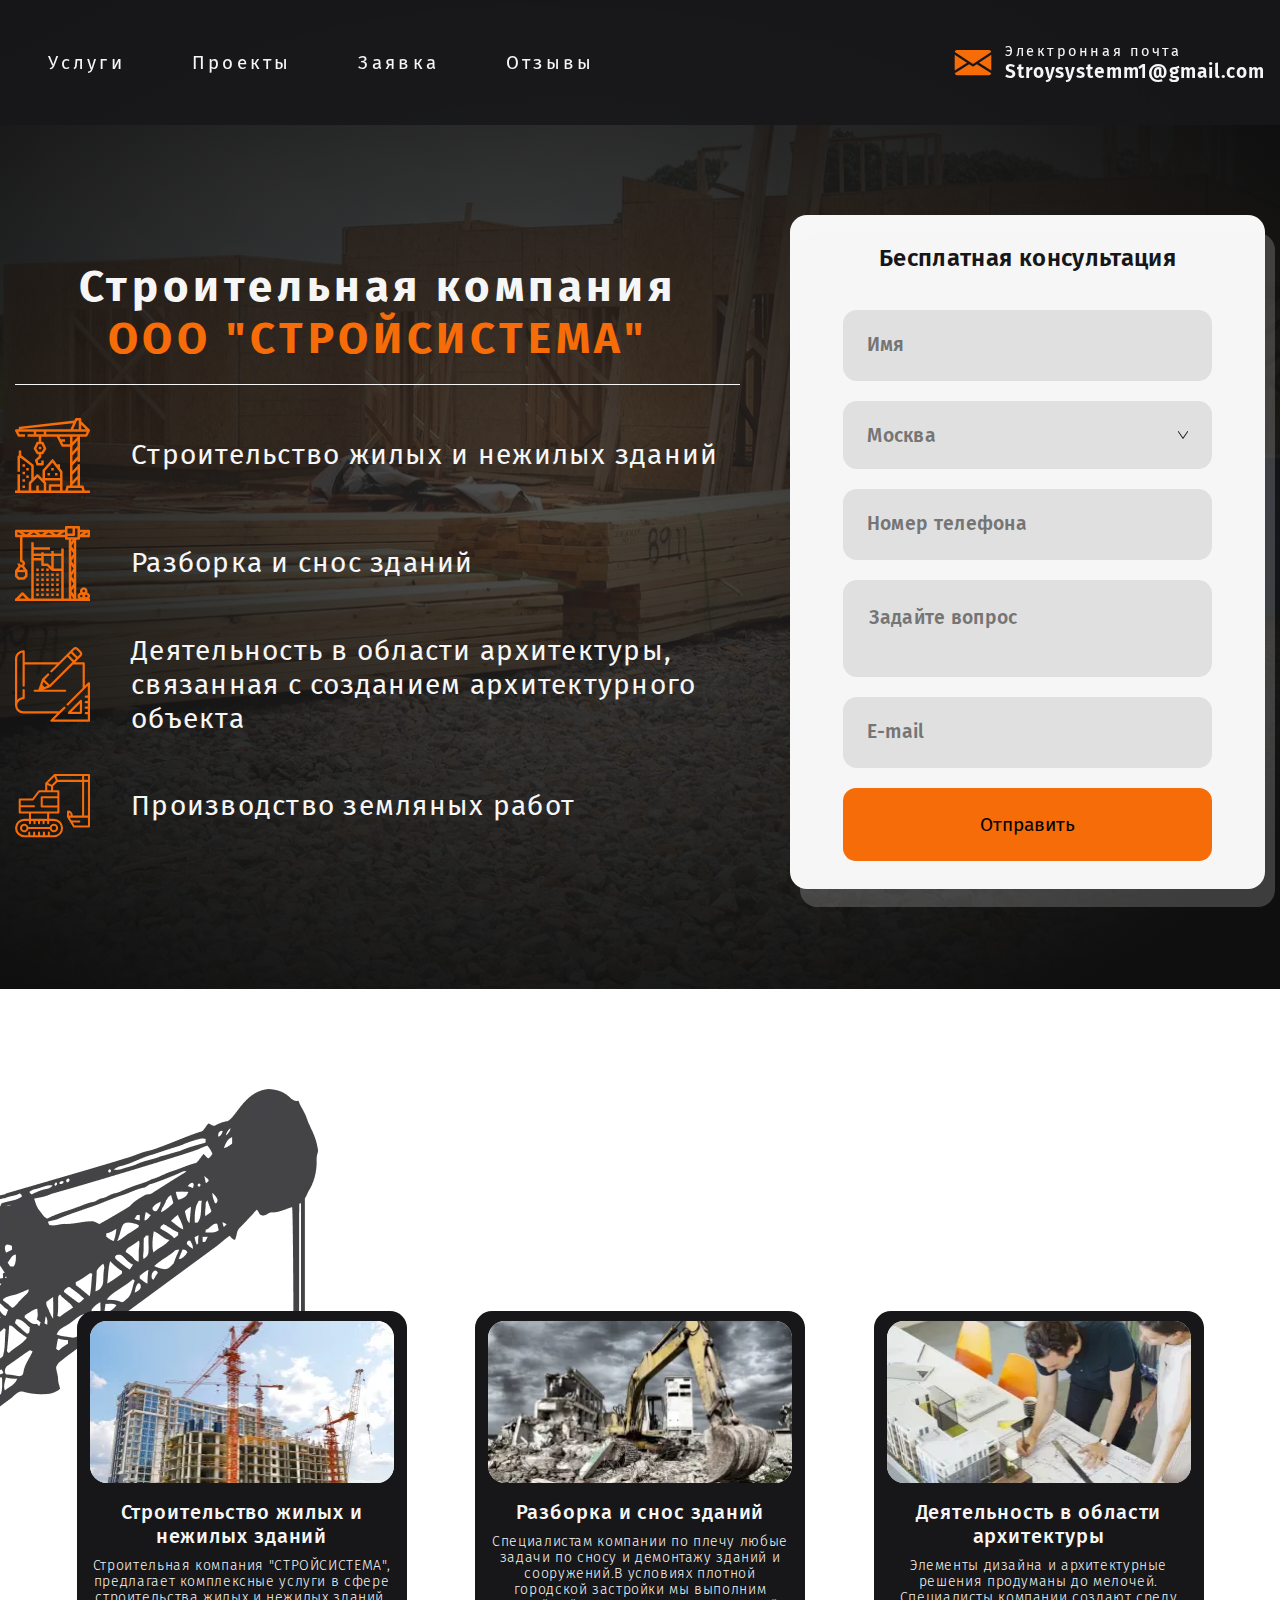
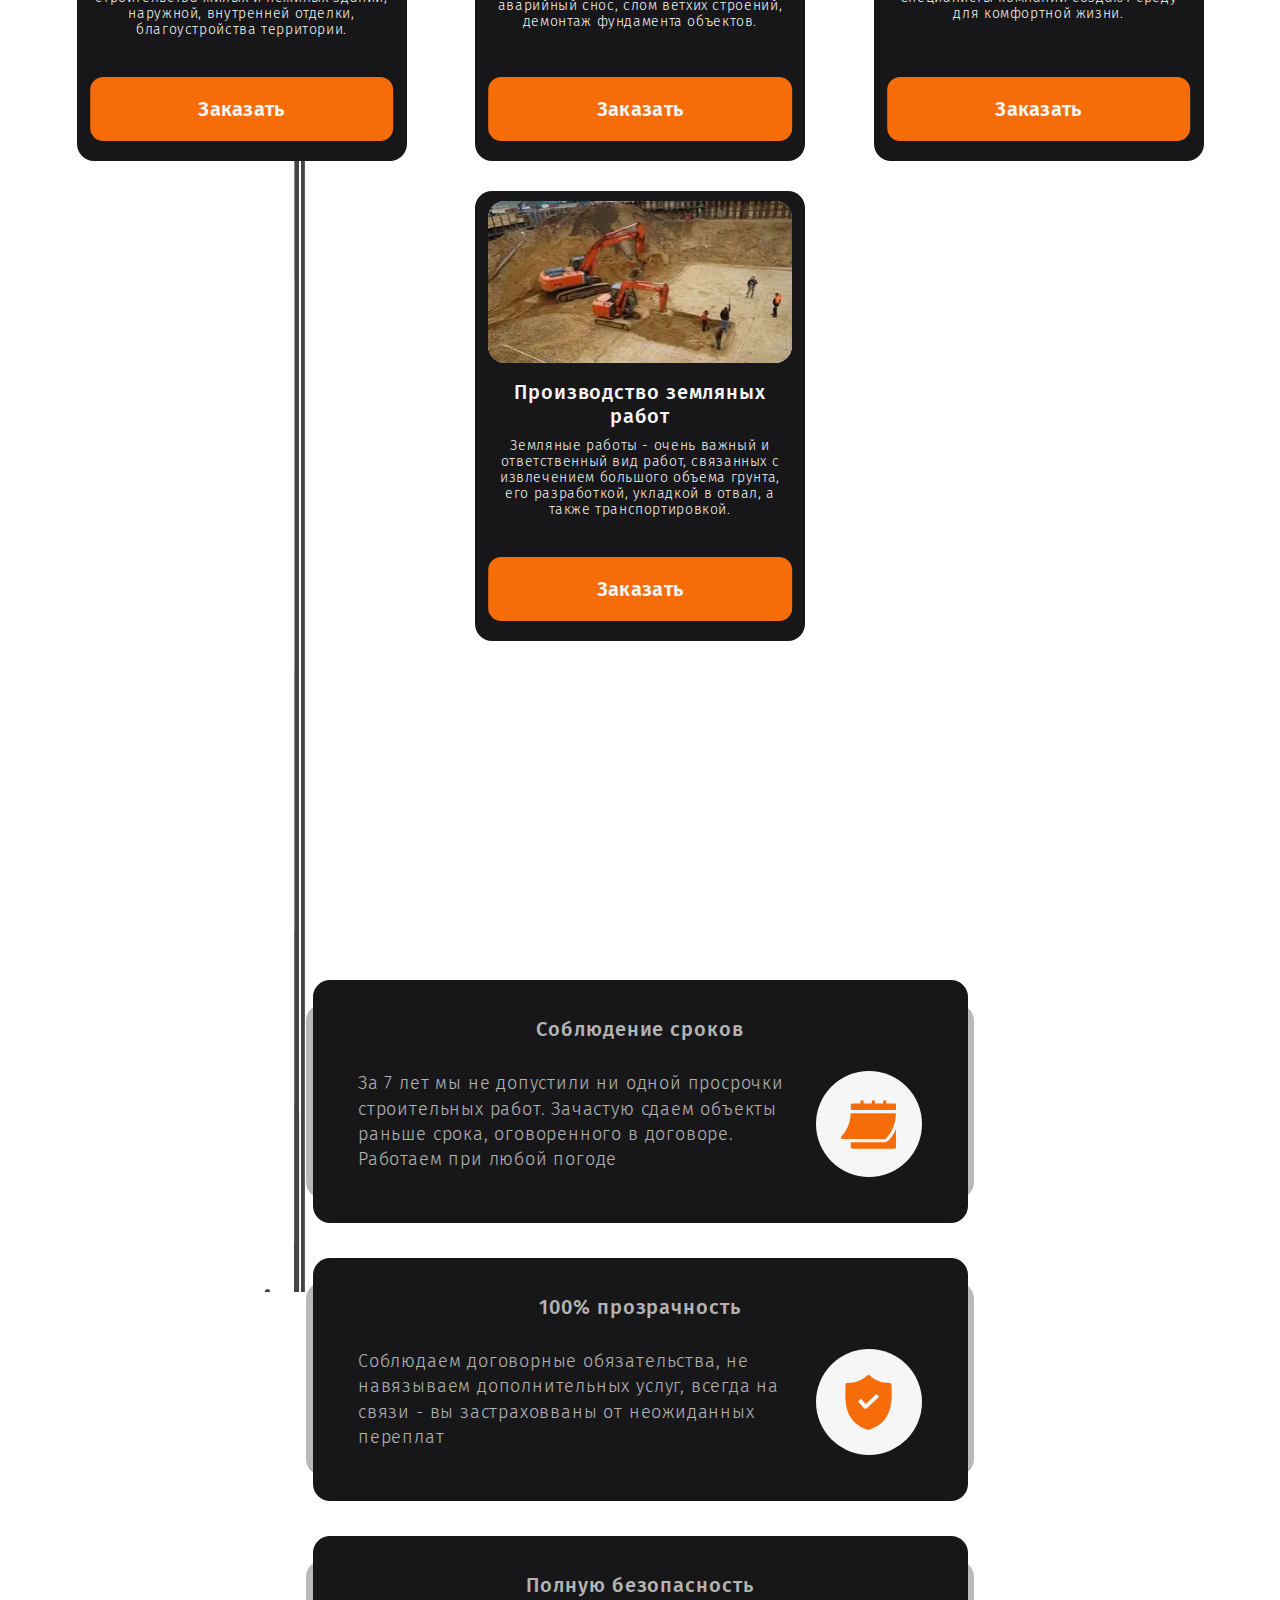
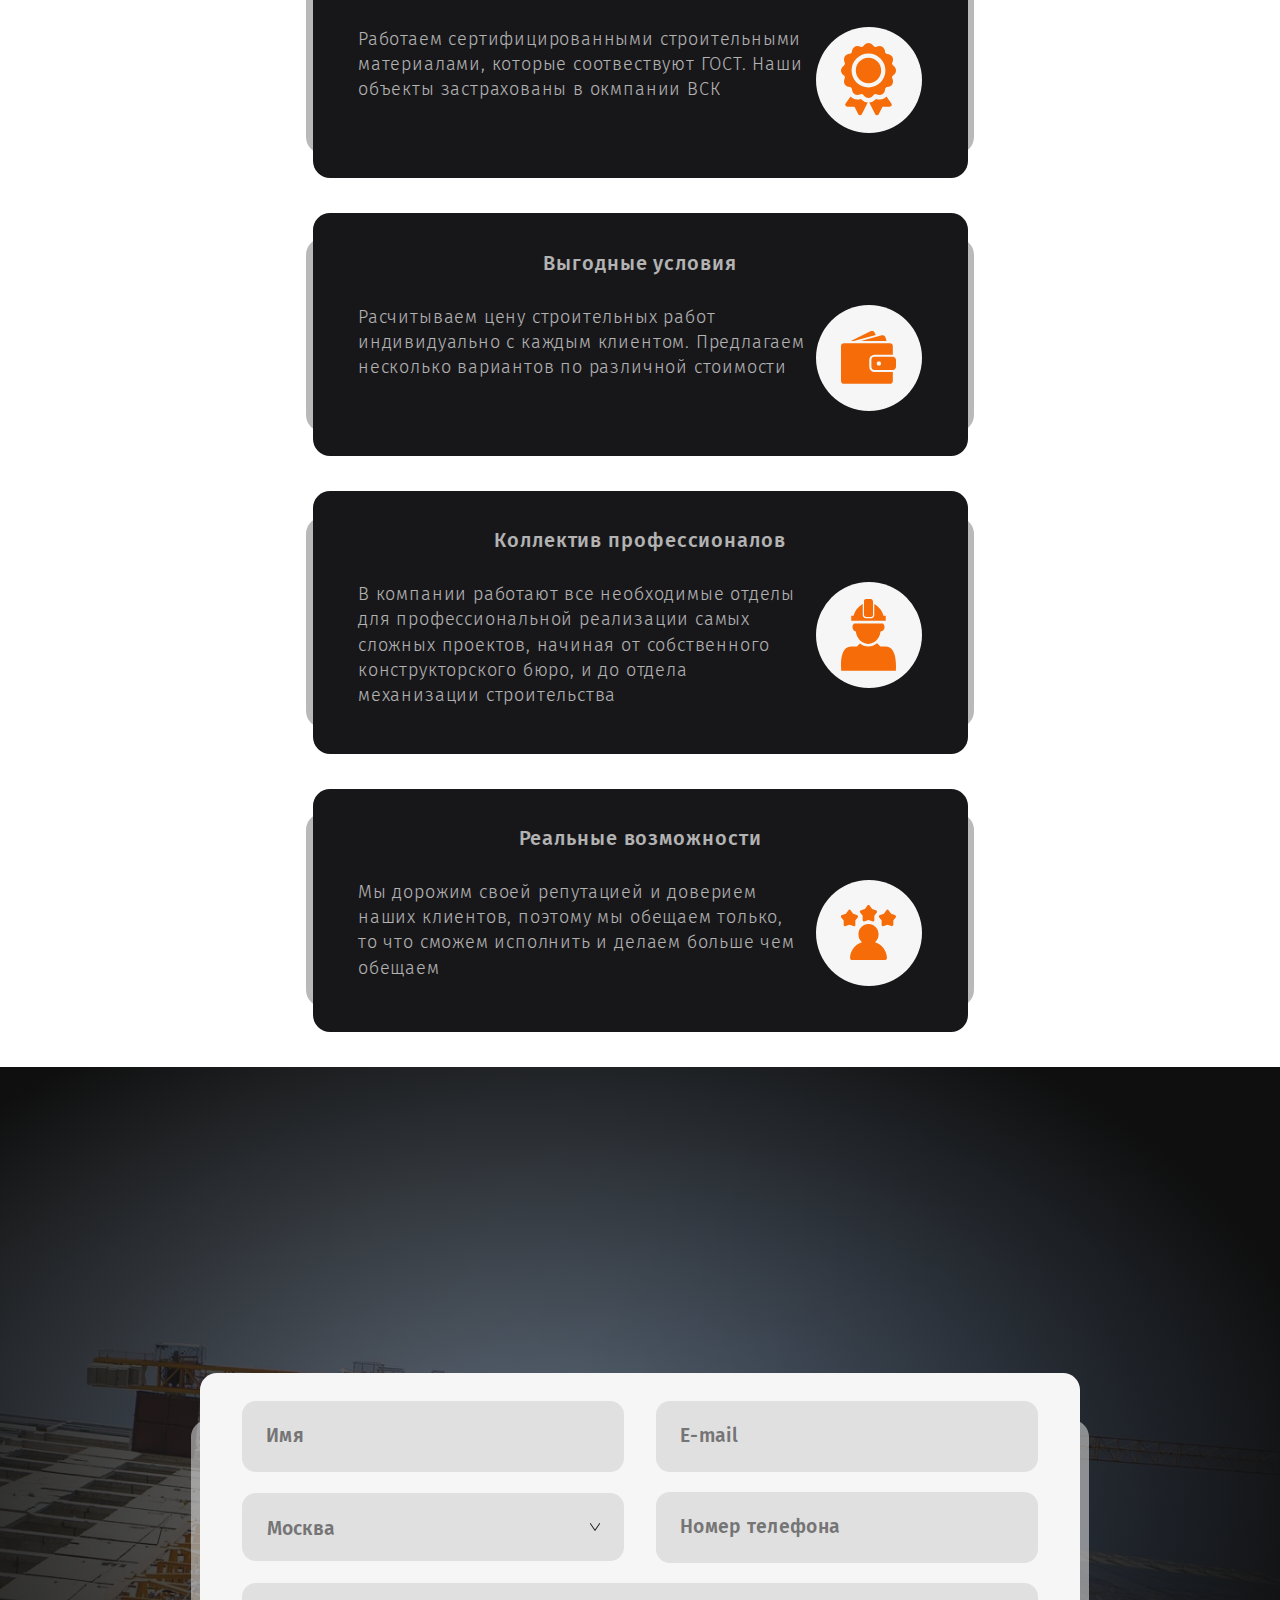
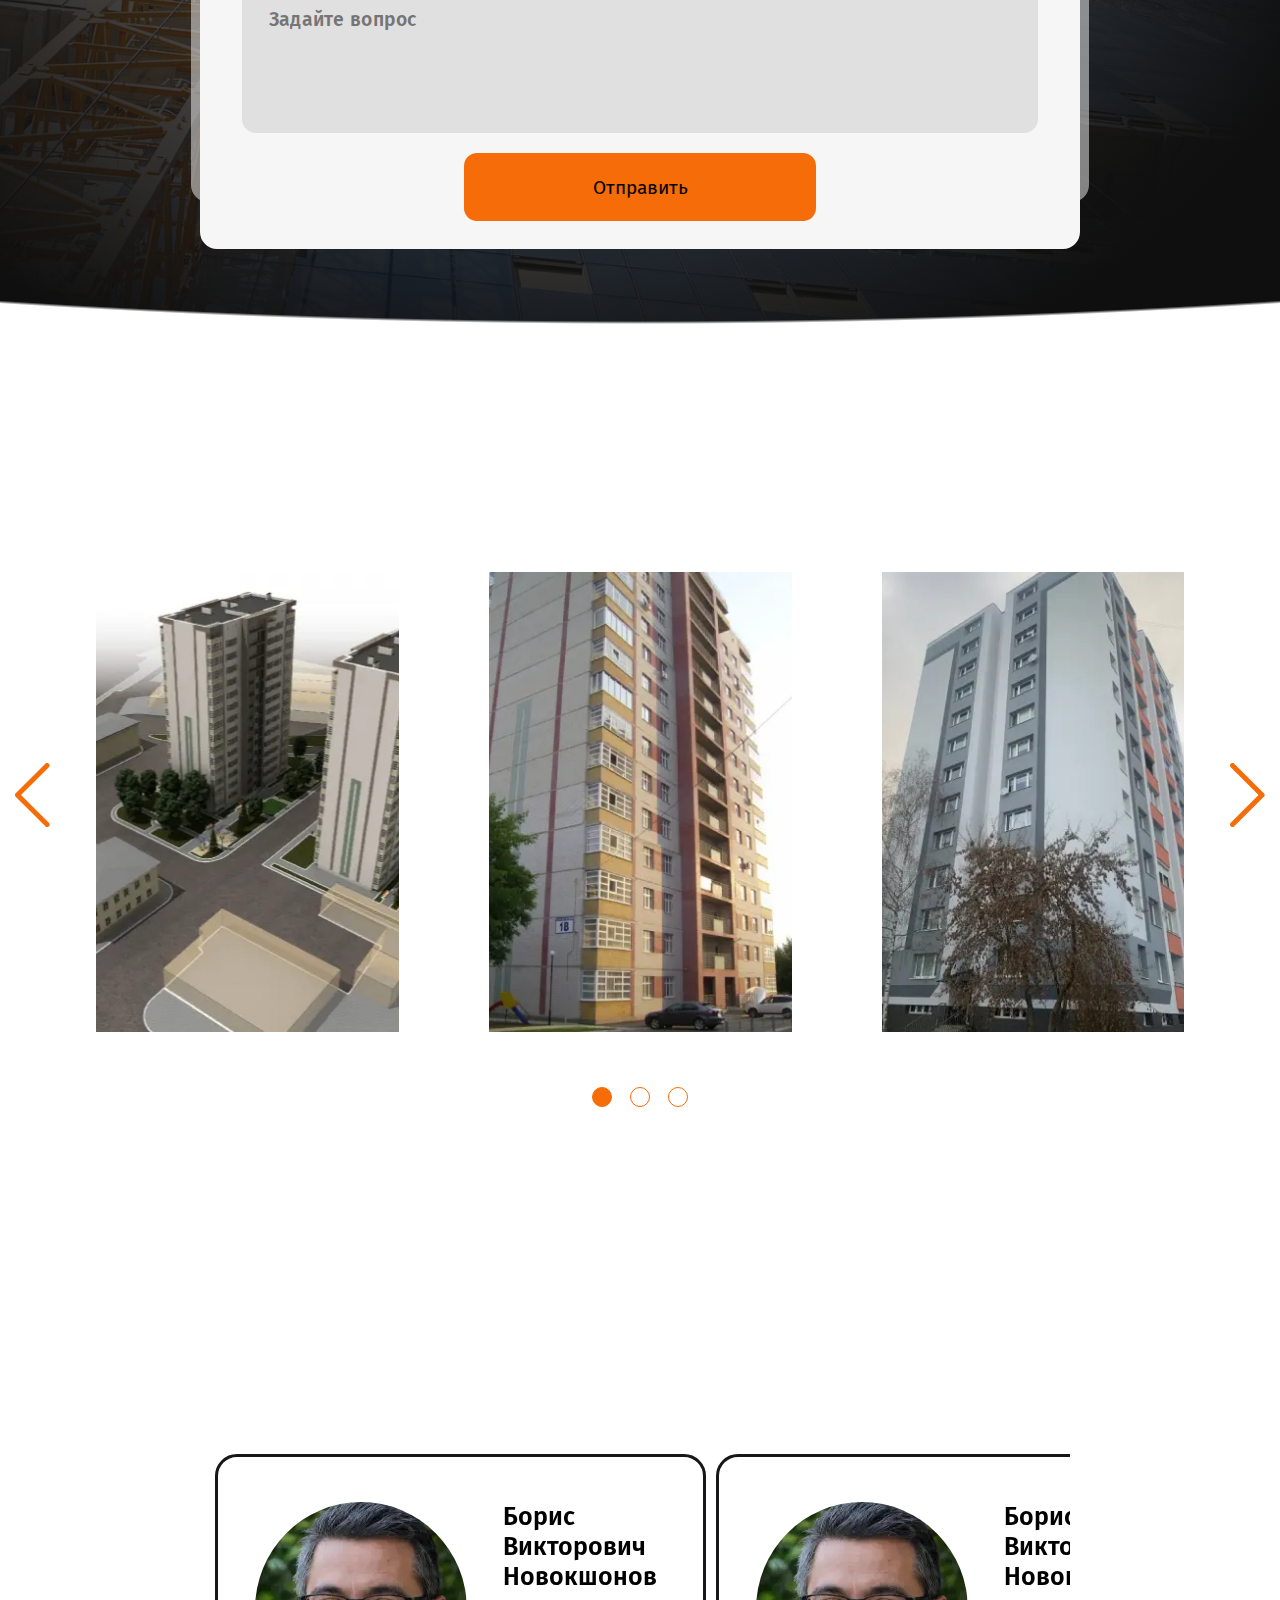
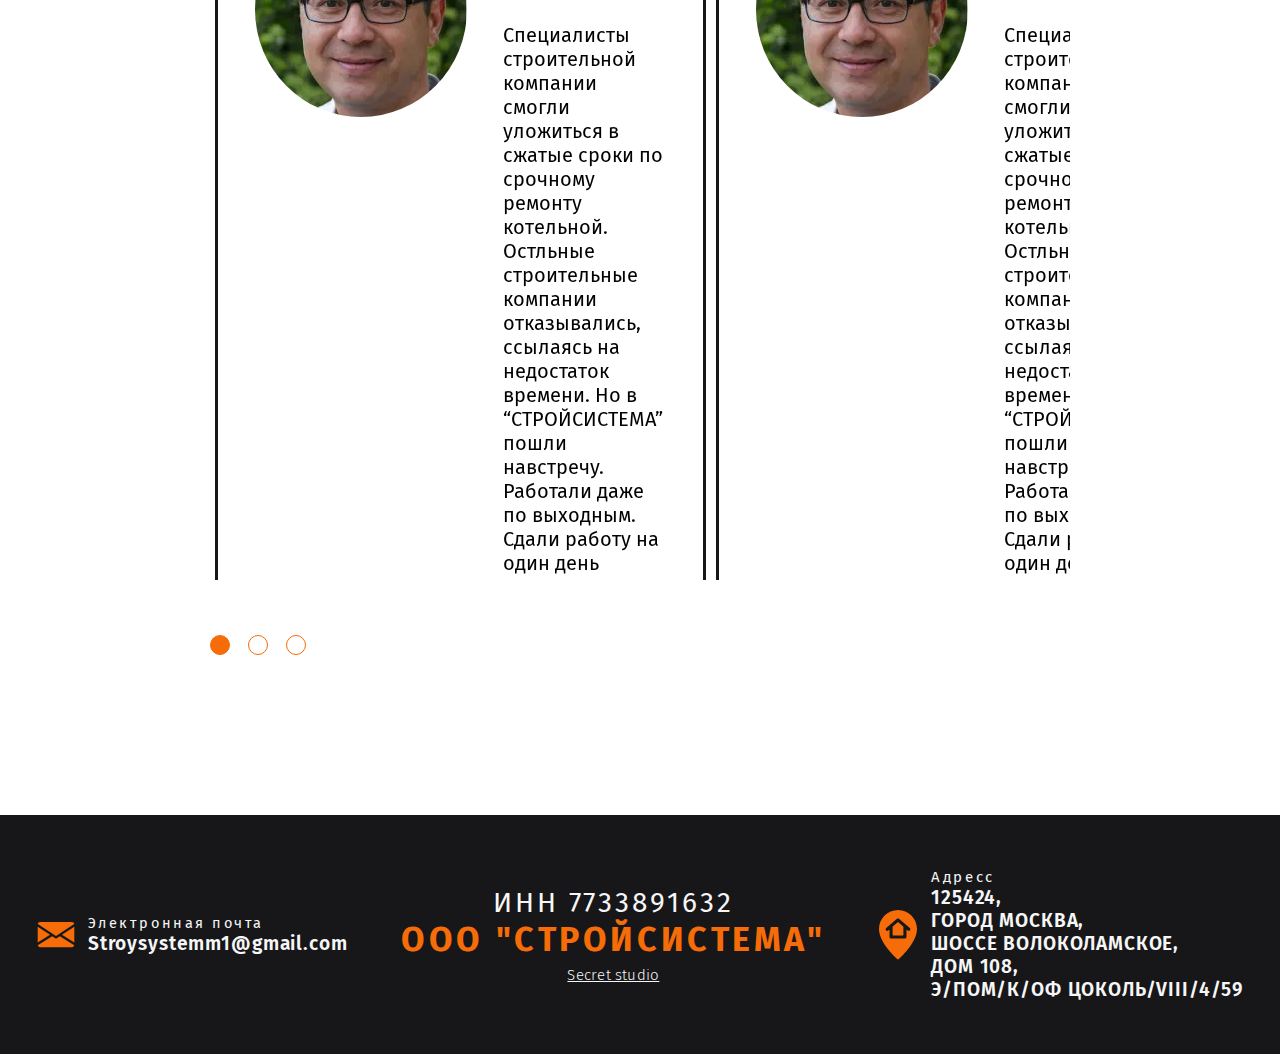
==== StroySystem/index.html @ 4a75f72d "Finish project V1.0" ====
<!DOCTYPE html><html lang="ru"> <head>	<title>Главная</title>	<meta charset="UTF-8">	<meta name="format-detection" content="telephone=no">	<link rel="stylesheet" href="css/style.min.css">	<link rel="shortcut icon" href="favicon.ico">	<!-- <meta name="robots" content="noindex, nofollow"> -->	<!-- <meta name="viewport" content="width=device-width, initial-scale=1.0, maximum-scale=1.0, user-scalable=0"> -->	<meta name="viewport" content="width=device-width, initial-scale=1.0"></head><body><div class="wrapper">  <header class="header">  <div class="header__wrapper">    <div class="header__content _container">      <div class="header__body">        <div class="header__menu menu">          <div class="menu__icon icon-menu">            <span></span>            <span></span>            <span></span>          </div>          <nav class="menu__body">            <ul class="menu__list _scr-item">              <li><a tabindex="1" href="#services" class="menu__link _goto-block">Услуги</a></li>              <li><a tabindex="2" href="#photos" class="menu__link _goto-block">Проекты</a></li>              <li><a tabindex="3" href="#application" class="menu__link _goto-block">Заявка</a></li>              <li><a tabindex="4" href="#feedback" class="menu__link _goto-block">Отзывы</a></li>            </ul>          </nav>        </div>        <div class="header__socail socail-header">          <a tabindex="5" href="mailto:Stroysystemm1@gmail.com" class="socail-header__email">            <svg class="socail-header__email-img" width="38" height="27" viewBox="0 0 38 27" fill="none"                 xmlns="http://www.w3.org/2000/svg">              <path d="M25.1892 13.2572L38 21.356V4.8165L25.1892 13.2572Z" fill="#F56C08"/>              <path d="M0 4.8165V21.356L12.8108 13.2572L0 4.8165Z" fill="#F56C08"/>              <path                d="M35.625 0H2.37504C1.18991 0 0.249414 0.8835 0.0712891 2.02113L19 14.4923L37.9288 2.02113C37.7507 0.8835 36.8102 0 35.625 0Z"                fill="#F56C08"/>              <path                d="M23.0138 14.6917L19.6532 16.9053C19.4537 17.0359 19.2281 17.1 19 17.1C18.772 17.1 18.5464 17.0359 18.3469 16.9053L14.9863 14.6894L0.0760498 24.1205C0.258925 25.2486 1.19467 26.125 2.37505 26.125H35.625C36.8054 26.125 37.7412 25.2486 37.9241 24.1205L23.0138 14.6917Z"                fill="#F56C08"/>            </svg>            <div class="socail-header__email-text-block">              <div class="socail-header__email-name">Электронная почта</div>              <div class="socail-header__email-link">Stroysystemm1@gmail.com</div>            </div>          </a>        </div>      </div>    </div>  </div></header>  <main class="page">    <section class="main">      <div class="main__wrapper">        <div class="main__content _container">          <div class="main__body">            <div class="main__column">              <h3 data-da=".main__content,1170,0" class="main__title">Строительная компания                <span>ООО "СТРОЙСИСТЕМА"</span>              </h3>              <ul class="main__list">                <li class="main__item _scr-item"><picture><source srcset="img/mainSection/crane.svg" type="image/webp"><img src="img/mainSection/crane.svg" alt="" class="main__item-img"></picture>                  <p class="main__item-text">Строительство жилых и нежилых                                             зданий</p>                </li>                <li class="main__item _scr-item"><picture><source srcset="img/mainSection/crane2.svg" type="image/webp"><img src="img/mainSection/crane2.svg" alt="" class="main__item-img"></picture>                  <p class="main__item-text">Разборка и снос зданий</p>                </li>                <li class="main__item _scr-item"><picture><source srcset="img/mainSection/scheme.svg" type="image/webp"><img src="img/mainSection/scheme.svg" alt="" class="main__item-img"></picture>                  <p class="main__item-text">Деятельность в области архитектуры, связанная с созданием архитектурного                                             объекта</p>                </li>                <li class="main__item _scr-item"><picture><source srcset="img/mainSection/tracktor.svg" type="image/webp"><img src="img/mainSection/tracktor.svg" alt="" class="main__item-img"></picture>                  <p class="main__item-text">Производство земляных работ</p>                </li>              </ul>            </div>            <div class="main__column">              <form data-message="question" data-test action="#" class="main__form form-main">                <div class="form-main__body">                  <div class="form-main__title">Бесплатная консультация</div>                  <div class="form-main__up-inputs">                    <input tabindex="6" autocomplete="off" type="text" name="form[]" data-value="Имя"                           class="input input__name _req"/>                    <select tabindex="7" name="form[]" id="select" data-value="Город" class="form-main__select"                            data-default="1" style="display: none;">                      <option value="1">Москва</option>                      <option value="2">Санкт-Петербург</option>                      <option value="3">Майкоп</option>                      <option value="4">Барнаул</option>                      <option value="5">Благовещенск</option>                      <option value="6">Архангельск</option>                      <option value="7">Астрахань</option>                      <option value="8">Уфа</option>                      <option value="9">Белгород</option>                      <option value="10">Брянск</option>                      <option value="11">Улан-Удэ</option>                      <option value="12">Владимир</option>                      <option value="13">Вологда</option>                      <option value="14">Череповец</option>                      <option value="15">Воронеж</option>                      <option value="16">Махачкала</option>                      <option value="17">Биробиджан</option>                      <option value="18">Иваново</option>                      <option value="19">Иркутск</option>                      <option value="20">Нальчик</option>                      <option value="21">Калининград</option>                      <option value="22">Элиста</option>                      <option value="23">Калуга</option>                      <option value="24">Петропавловск-Камчатский</option>                      <option value="25">Петрозаводск</option>                      <option value="26">Кемерово</option>                      <option value="27">Киров</option>                      <option value="28">Сыктывкар</option>                      <option value="29">Кострома</option>                      <option value="30">Сочи</option>                      <option value="31">Краснодар</option>                      <option value="32">Красноярск</option>                      <option value="33">Курган</option>                      <option value="34">Курск</option>                      <option value="35">Липецк</option>                      <option value="36">Анадырь</option>                      <option value="37">Магадан</option>                      <option value="38">Йошкар-Ола</option>                      <option value="39">Саранск</option>                      <option value="40">Мурманск</option>                      <option value="41">Нижний Новгород</option>                      <option value="42">Великий Новгород</option>                      <option value="43">Новосибирск</option>                      <option value="44">Омск</option>                      <option value="45">Оренбург</option>                      <option value="46">Заречный</option>                      <option value="47">Пенза</option>                      <option value="48">Пермь</option>                      <option value="49">Владивосток</option>                      <option value="50">Псков</option>                    </select>                  </div>                  <input tabindex="8" autocomplete="off" type="text" name="form[]" data-value="Номер телефона"                         class="input _req _phone"/>                  <textarea tabindex="9" autocomplete="off" type="text" name="form[]" data-value="Задайте вопрос"                            class="input input__question_1 _req"/>Задайте вопрос</textarea>                  <input tabindex="10" autocomplete="off" type="text" name="form[]" data-value="E-mail"                         class="input _req _email"/>                  <button tabindex="11" type="submit" class="form-main__button">Отправить</button>                </div>              </form>            </div>          </div>        </div>      </div>      <div class="main__background _ibg">        <picture><source srcset="img/mainSection/back.webp" type="image/webp"><img src="img/mainSection/back.jpg" alt=""></picture>      </div>    </section>    <div class="services">  <div class="services__wrapper">    <div class="services__content _container">      <div class="services__body">        <div class="services__block compain">          <h2 tabindex="12" class="compain__title _title _scr-item">Услуги компании</h2>          <div class="compain__blocks">            <div tabindex="13" class="compain__block block-compain">              <div class="block-compain__body">                <div class="block-compain__img _ibg">                  <picture><source srcset="img/services/image1.webp" type="image/webp"><img src="img/services/image1.jpg" alt=""></picture>                </div>                <h3 class="block-compain__name">Строительство                                                жилых и нежилых                                                зданий</h3>                <p class="block-compain__text">Строительная компания "СТРОЙСИСТЕМА", предлагает комплексные услуги в                                               сфере строительства жилых и нежилых зданий, наружной, внутренней отделки,                                               благоустройства территории.</p>                <a href="" class="block-compain__btn">Заказать</a>              </div>            </div>            <div tabindex="14" class="compain__block block-compain">              <div class="block-compain__body">                <div class="block-compain__img _ibg">                  <picture><source srcset="img/services/image2.webp" type="image/webp"><img src="img/services/image2.jpg" alt=""></picture>                </div>                <h3 class="block-compain__name">Разборка и снос зданий</h3>                <p class="block-compain__text">Специалистам компании по плечу любые задачи по сносу и демонтажу зданий и                                               сооружений.В условиях плотной городской застройки мы выполним аварийный                                               снос, слом ветхих строений, демонтаж фундамента объектов. </p>                <a href="" class="block-compain__btn">Заказать</a>              </div>            </div>            <div tabindex="15" class="compain__block block-compain">              <div class="block-compain__body">                <div class="block-compain__img _ibg">                  <picture><source srcset="img/services/image3.webp" type="image/webp"><img src="img/services/image3.jpg" alt=""></picture>                </div>                <h3 class="block-compain__name">Деятельность в области архитектуры</h3>                <p class="block-compain__text">Элементы дизайна                                               и архитектурные решения                                               продуманы до мелочей. Специалисты компании создают среду для комфортной                                               жизни.</p>                <a href="" class="block-compain__btn">Заказать</a>              </div>            </div>            <div tabindex="16" class="compain__block block-compain">              <div class="block-compain__body">                <div class="block-compain__img _ibg">                  <picture><source srcset="img/services/image4.webp" type="image/webp"><img src="img/services/image4.jpg" alt=""></picture>                </div>                <h3 class="block-compain__name">Производство земляных работ</h3>                <p class="block-compain__text">Земляные работы - очень важный и ответственный вид работ, связанных с                                               извлечением большого объема грунта, его разработкой, укладкой в отвал, а                                               также транспортировкой. </p>                <a href="" class="block-compain__btn">Заказать</a>              </div>            </div>          </div>        </div>        <div class="services__block advantages">          <h2 tabindex="17" class="advantages__title _title _scr-item">Что вы получаете от сотрудничества с нашей строительной компанией</h2>          <div class="advantages__blocks">            <div class="block-advantages">              <div class="block-advantages__body">                <div class="block-advantages__title">Соблюдение сроков</div>                <div class="block-advantages__bottom">                  <p class="block-advantages__text">За 7 лет мы не допустили ни одной просрочки строительных работ.                                                    Зачастую сдаем объекты раньше срока, оговоренного в договоре.                                                    Работаем при любой погоде</p>                  <div class="block-advantages__img"><picture><source srcset="img/services/calendar.svg" type="image/webp"><img src="img/services/calendar.svg" alt=""></picture></div>                </div>              </div>            </div>            <div tabindex="18" class="block-advantages">              <div class="block-advantages__body">                <div class="block-advantages__title">100% прозрачность</div>                <div class="block-advantages__bottom">                  <p class="block-advantages__text">Соблюдаем договорные обязательства, не                                                    навязываем дополнительных услуг, всегда на                                                    связи - вы застраховваны от неожиданных                                                    переплат</p>                  <div class="block-advantages__img"><picture><source srcset="img/services/protect.svg" type="image/webp"><img src="img/services/protect.svg" alt=""></picture></div>                </div>              </div>            </div>            <div tabindex="19" class="block-advantages">              <div class="block-advantages__body">                <div class="block-advantages__title">Полную безопасность</div>                <div class="block-advantages__bottom">                  <p class="block-advantages__text">Работаем сертифицированными                                                    строительными материалами, которые                                                    соотвествуют ГОСТ. Наши объекты                                                    застрахованы в окмпании ВСК</p>                  <div class="block-advantages__img"><picture><source srcset="img/services/safety.svg" type="image/webp"><img src="img/services/safety.svg" alt=""></picture></div>                </div>              </div>            </div>            <div tabindex="20" class="block-advantages">              <div class="block-advantages__body">                <div class="block-advantages__title">Выгодные условия</div>                <div class="block-advantages__bottom">                  <p class="block-advantages__text">Расчитываем цену строительных работ                                                    индивидуально с каждым клиентом.                                                    Предлагаем несколько вариантов                                                    по различной стоимости</p>                  <div class="block-advantages__img"><picture><source srcset="img/services/money.svg" type="image/webp"><img src="img/services/money.svg" alt=""></picture></div>                </div>              </div>            </div>            <div tabindex="21" class="block-advantages">              <div class="block-advantages__body">                <div class="block-advantages__title">Коллектив профессионалов</div>                <div class="block-advantages__bottom">                  <p class="block-advantages__text">В компании работают все необходимые отделы для профессиональной                                                    реализации самых сложных проектов, начиная от собственного                                                    конструкторского бюро, и до отдела механизации строительства</p>                  <div class="block-advantages__img"><picture><source srcset="img/services/man.svg" type="image/webp"><img src="img/services/man.svg" alt=""></picture></div>                </div>              </div>            </div>            <div tabindex="22" class="block-advantages">              <div class="block-advantages__body">                <div class="block-advantages__title">Реальные возможности</div>                <div class="block-advantages__bottom">                  <p class="block-advantages__text">Мы дорожим своей репутацией и доверием наших клиентов, поэтому мы                                                    обещаем только, то что сможем исполнить и делаем больше чем                                                    обещаем</p>                  <div class="block-advantages__img"><picture><source srcset="img/services/starts.svg" type="image/webp"><img src="img/services/starts.svg" alt=""></picture></div>                </div>              </div>            </div>          </div>        </div>      </div>    </div>  </div>  <div class="services__ibg">    <picture><source srcset="img/services/back.webp" type="image/webp"><img src="img/services/back.png" alt="" class="services__img"></picture>  </div></div>    <div class="application">  <div class="application__wrapper">    <div class="application__content _container">      <div class="application__body">        <h2 tabindex="23" class="application__title _title _scr-item">Расчитать стоимость строительных услуг</h2>        <div class="application__form">          <form data-message="question" data-test action="#" class="form-application">            <div class="form-application__body">              <input tabindex="24" autocomplete="off" type="text" name="form[]" data-value="Имя"                     class="input form-application__name form-application__half _req"/>              <input tabindex="25" autocomplete="off" type="text" name="form[]" data-value="E-mail"                     class="input form-application__email form-application__half _req _email"/>              <div class="form-application__half">                <select id="select" tabindex="26" name="form[]" data-value="Город" class="form-main__select "                        data-default="1" style="display: none;">                  <option value="1">Москва</option>                  <option value="2">Санкт-Петербург</option>                  <option value="3">Майкоп</option>                  <option value="4">Барнаул</option>                  <option value="5">Благовещенск</option>                  <option value="6">Архангельск</option>                  <option value="7">Астрахань</option>                  <option value="8">Уфа</option>                  <option value="9">Белгород</option>                  <option value="10">Брянск</option>                  <option value="11">Улан-Удэ</option>                  <option value="12">Владимир</option>                  <option value="13">Вологда</option>                  <option value="14">Череповец</option>                  <option value="15">Воронеж</option>                  <option value="16">Махачкала</option>                  <option value="17">Биробиджан</option>                  <option value="18">Иваново</option>                  <option value="19">Иркутск</option>                  <option value="20">Нальчик</option>                  <option value="21">Калининград</option>                  <option value="22">Элиста</option>                  <option value="23">Калуга</option>                  <option value="24">Петропавловск-Камчатский</option>                  <option value="25">Петрозаводск</option>                  <option value="26">Кемерово</option>                  <option value="27">Киров</option>                  <option value="28">Сыктывкар</option>                  <option value="29">Кострома</option>                  <option value="30">Сочи</option>                  <option value="31">Краснодар</option>                  <option value="32">Красноярск</option>                  <option value="33">Курган</option>                  <option value="34">Курск</option>                  <option value="35">Липецк</option>                  <option value="36">Анадырь</option>                  <option value="37">Магадан</option>                  <option value="38">Йошкар-Ола</option>                  <option value="39">Саранск</option>                  <option value="40">Мурманск</option>                  <option value="41">Нижний Новгород</option>                  <option value="42">Великий Новгород</option>                  <option value="43">Новосибирск</option>                  <option value="44">Омск</option>                  <option value="45">Оренбург</option>                  <option value="46">Заречный</option>                  <option value="47">Пенза</option>                  <option value="48">Пермь</option>                  <option value="49">Владивосток</option>                  <option value="50">Псков</option>                </select>              </div>              <input tabindex="27" autocomplete="off" type="text" name="form[]" data-value="Номер телефона"                     class="input form-application__half _req _phone"/>              <textarea tabindex="3" autocomplete="off" type="text" name="form[]" data-value="Задайте вопрос"                        class="input input__question_2 _req"/>Задайте вопрос</textarea>              <button tabindex="28" type="submit" class="form-application__button">Отправить</button>            </div>          </form>        </div>      </div>    </div>  </div>  <div class="application__back _ibg">    <picture><source srcset="img/application/back.webp" type="image/webp"><img src="img/application/back.jpg" alt=""></picture>  </div></div>    <div class="photos">  <div class="photos__content _container">    <div class="photos__body">      <h2 class="photos__title _title _scr-item">Фото выполненных объектов</h2>      <div class="photos__swiper swiper-photos _swiper">        <div class="swiper-photos__slide">          <div class="swiper-photos__body _ibg">            <picture><source srcset="img/photos/1.webp" type="image/webp"><img src="img/photos/1.jpg" alt=""></picture>          </div>        </div>        <div class="swiper-photos__slide">          <div class="swiper-photos__body _ibg">            <picture><source srcset="img/photos/2.webp" type="image/webp"><img src="img/photos/2.jpg" alt=""></picture>          </div>        </div>        <div class="swiper-photos__slide">          <div class="swiper-photos__body _ibg">            <picture><source srcset="img/photos/3.webp" type="image/webp"><img src="img/photos/3.jpg" alt=""></picture>          </div>        </div>        <div class="swiper-photos__slide">          <div class="swiper-photos__body _ibg">            <picture><source srcset="img/photos/4.webp" type="image/webp"><img src="img/photos/4.jpg" alt=""></picture>          </div>        </div>        <div class="swiper-photos__slide">          <div class="swiper-photos__body _ibg">            <picture><source srcset="img/photos/5.webp" type="image/webp"><img src="img/photos/5.jpg" alt=""></picture>          </div>        </div>        <div class="swiper-photos__slide">          <div class="swiper-photos__body _ibg">            <picture><source srcset="img/photos/6.webp" type="image/webp"><img src="img/photos/6.jpg" alt=""></picture>          </div>        </div>        <div class="swiper-photos__slide">          <div class="swiper-photos__body _ibg">            <picture><source srcset="img/photos/7.webp" type="image/webp"><img src="img/photos/7.jpg" alt=""></picture>          </div>        </div>        <div class="swiper-photos__slide">          <div class="swiper-photos__body _ibg">            <picture><source srcset="img/photos/8.webp" type="image/webp"><img src="img/photos/8.jpg" alt=""></picture>          </div>        </div>        <div class="swiper-photos__slide">          <div class="swiper-photos__body _ibg">            <picture><source srcset="img/photos/9.webp" type="image/webp"><img src="img/photos/9.jpg" alt=""></picture>          </div>        </div>      </div>      <div class="swiper-photos__arrows">        <div class="photos-arrow photos-arrow_prev"></div>        <div class="photos-arrow photos-arrow_next"></div>      </div>      <div class="swiper-photos__dotts"></div>    </div>  </div></div>    <div class="feedback">  <div class="feedback__content _container">    <div class="feedback__body">      <h2 class="feedback__title _title _scr-item">Отзывы о нашей строительной компании</h2>      <div class="feedback__swiper swiper-feedback _swiper">        <div class="swiper-feedback__slide">          <div class="swiper-feedback__body">            <div class="swiper-feedback__column">              <picture><source srcset="img/feedback/people1.webp" type="image/webp"><img class="swiper-feedback__img" src="img/feedback/people1.jpg" alt=""></picture>            </div>            <div class="swiper-feedback__column">              <div class="swiper-feedback__name">Борис Викторович Новокшонов</div>              <p class="swiper-feedback__text">Специалисты строительной компании смогли уложиться в сжатые сроки по срочному ремонту котельной. Остльные строительные компании отказывались, ссылаясь на недостаток времени. Но в “СТРОЙСИСТЕМА” пошли навстречу. Работали даже по выходным. Сдали работу на один день раньше. Я в приятном шоке. Буду рекомендовать.</p>            </div>          </div>        </div>        <div class="swiper-feedback__slide">          <div class="swiper-feedback__body">            <div class="swiper-feedback__column">              <picture><source srcset="img/feedback/people1.webp" type="image/webp"><img class="swiper-feedback__img" src="img/feedback/people1.jpg" alt=""></picture>            </div>            <div class="swiper-feedback__column">              <div class="swiper-feedback__name">Борис Викторович Новокшонов</div>              <p class="swiper-feedback__text">Специалисты строительной компании смогли уложиться в сжатые сроки по срочному ремонту котельной. Остльные строительные компании отказывались, ссылаясь на недостаток времени. Но в “СТРОЙСИСТЕМА” пошли навстречу. Работали даже по выходным. Сдали работу на один день раньше. Я в приятном шоке. Буду рекомендовать.</p>            </div>          </div>        </div>        <div class="swiper-feedback__slide">          <div class="swiper-feedback__body">            <div class="swiper-feedback__column">              <picture><source srcset="img/feedback/people1.webp" type="image/webp"><img class="swiper-feedback__img" src="img/feedback/people1.jpg" alt=""></picture>            </div>            <div class="swiper-feedback__column">              <div class="swiper-feedback__name">Борис Викторович Новокшонов</div>              <p class="swiper-feedback__text">Специалисты строительной компании смогли уложиться в сжатые сроки по срочному ремонту котельной. Остльные строительные компании отказывались, ссылаясь на недостаток времени. Но в “СТРОЙСИСТЕМА” пошли навстречу. Работали даже по выходным. Сдали работу на один день раньше. Я в приятном шоке. Буду рекомендовать.</p>            </div>          </div>        </div>      </div>      <div class="swiper-photos__arrows">        <div class="swiper-feedback swiper-feedback_prev"></div>        <div class="swiper-feedback swiper-feedback_next"></div>      </div>      <div class="swiper-feedback__dotts"></div>    </div>  </div></div>  </main>  <footer class="footer" xmlns="http://www.w3.org/1999/html">  <div class="footer__wrapper">    <div class="footer__content _container">      <div class="footer__body">        <div class="footer__column">          <a href="mailto:Stroysystemm1@gmail.com" class="socail-header__email">            <svg class="socail-header__email-img" width="38" height="27" viewBox="0 0 38 27" fill="none"                 xmlns="http://www.w3.org/2000/svg">              <path d="M25.1892 13.2572L38 21.356V4.8165L25.1892 13.2572Z" fill="#F56C08"/>              <path d="M0 4.8165V21.356L12.8108 13.2572L0 4.8165Z" fill="#F56C08"/>              <path                d="M35.625 0H2.37504C1.18991 0 0.249414 0.8835 0.0712891 2.02113L19 14.4923L37.9288 2.02113C37.7507 0.8835 36.8102 0 35.625 0Z"                fill="#F56C08"/>              <path                d="M23.0138 14.6917L19.6532 16.9053C19.4537 17.0359 19.2281 17.1 19 17.1C18.772 17.1 18.5464 17.0359 18.3469 16.9053L14.9863 14.6894L0.0760498 24.1205C0.258925 25.2486 1.19467 26.125 2.37505 26.125H35.625C36.8054 26.125 37.7412 25.2486 37.9241 24.1205L23.0138 14.6917Z"                fill="#F56C08"/>            </svg>            <div class="socail-header__email-text-block">              <div class="socail-header__email-name">Электронная почта</div>              <div class="socail-header__email-link">Stroysystemm1@gmail.com</div>            </div>          </a>        </div>        <div class="footer__column">          <ul class="footer__information information-footer">            <li class="information-footer__inn">ИНН 7733891632</li>            <li class="information-footer__logo">ООО "СТРОЙСИСТЕМА"</li>            <li class="information-footer__secretstudio"><a href="https://empty13-13.github.io/" target="_blank">Secret                                                                                                                 studio</a>            </li>          </ul>        </div>        <a target="_blank" href="https://2gis.ru/moscow/search/%D1%88%D0%BE%D1%81%D1%81%D0%B5%20%D0%92%D0%BE%D0%BB%D0%BE%D0%BA%D0%BE%D0%BB%D0%B0%D0%BC%D1%81%D0%BA%D0%BE%D0%B5%2C%20108%20%D1%81%D1%82%D1%80%D0%BE%D0%B9%D1%81%D0%B8%D1%81%D1%82%D0%B5%D0%BC%D0%B0/geo/4504235282546370/37.427514%2C55.826899?m=37.427213%2C55.826683%2F18.65" class="footer__column">          <div class="footer__adress-block adress-block-footer">            <div class="adress-block-footer__location">              <picture><source srcset="img/footer/location.svg" type="image/webp"><img src="img/footer/location.svg" alt=""></picture>            </div>            <div class="adress-block-footer__adress">              <div class="adress-block-footer__adress-title">Адресс</div>              <div class="adress-block-footer__adress-text">125424,</br>                                                       ГОРОД МОСКВА,</br>                                                       ШОССЕ ВОЛОКОЛАМСКОЕ,</br>                                                       ДОМ 108,</br>                                                       Э/ПОМ/К/ОФ ЦОКОЛЬ/VIII/4/59              </div>            </div>          </div>        </a>      </div>    </div>  </div></footer></div><div class="popup popup_popup">	<div class="popup__content">		<div class="popup__body">			<div class="popup__close"></div>		</div>	</div></div><div class="popup popup_question-message">	<div class="popup__content">		<div class="popup__body">			<div class="popup__close"></div>		</div>	</div></div><div class="popup popup_video">	<div class="popup__content">		<div class="popup__body">			<div class="popup__close popup__close_video"></div>			<div class="popup__video _video"></div>		</div>	</div></div><!-- Swiper --><script src="https://unpkg.com/swiper/swiper-bundle.min.js"></script><script src="js/vendors.min.js"></script><script src="js/app.js"></script></body></html>
---- StroySystem/css/style.min.css ----
@charset "UTF-8";@import url(https://fonts.googleapis.com/css?family=Fira+Sans:300,regular,500,600,700&display=swap&subset=cyrillic-ext);*{padding:0;margin:0;border:0}*,:after,:before{-webkit-box-sizing:border-box;box-sizing:border-box}aside,footer,header,nav,section{display:block}html{font-size:20px}body,html{height:100%;min-width:320px}body{line-height:1;font-family:"Fira Sans";-ms-text-size-adjust:100%;-moz-text-size-adjust:100%;-webkit-text-size-adjust:100%}button,input,textarea{font-family:"Fira Sans";font-size:inherit}input::-ms-clear{display:none}button{cursor:pointer;background-color:inherit}button::-moz-focus-inner{padding:0;border:0}a,a:visited{text-decoration:none}a:hover{text-decoration:none}ul li{list-style:none}img{vertical-align:top}h1,h2,h3,h4,h5,h6{font-weight:inherit;font-size:inherit}body{color:#f6f6f6}body._lock{overflow:hidden}.wrapper{width:100%;min-height:100%;overflow:hidden;display:-webkit-box;display:-ms-flexbox;display:flex;-webkit-box-orient:vertical;-webkit-box-direction:normal;-ms-flex-direction:column;flex-direction:column}._container{max-width:1470px;margin:0 auto;padding:0 15px}.btn{display:-webkit-inline-box;display:-ms-inline-flexbox;display:inline-flex;padding:0 0}.btn._fw{width:100%}.select{position:relative;width:100%;margin-bottom:20px}.select__item{position:relative;width:100%;display:block}.select__title{background:#e1e0e0;border-radius:14px;color:rgba(23,23,25,.54);cursor:pointer;-webkit-transition:all .1s ease 0s;-o-transition:all .1s ease 0s;transition:all .1s ease 0s}.select__title._active{border-radius:14px 14px 0 0}.select__value{display:-webkit-box;display:-ms-flexbox;display:flex;font-weight:600;letter-spacing:.015em;font-size:20px;line-height:24px;padding:27px;-webkit-box-align:center;-ms-flex-align:center;align-items:center;-webkit-box-pack:justify;-ms-flex-pack:justify;justify-content:space-between;-webkit-box-orient:horizontal;-webkit-box-direction:reverse;-ms-flex-direction:row-reverse;flex-direction:row-reverse}.select__value span{height:1em;overflow:hidden;display:-webkit-box;-webkit-line-clamp:1;-webkit-box-orient:vertical;margin-right:30%}.select__value:before{content:"";display:inline-block;-webkit-transition:all .3s ease 0s;-o-transition:all .3s ease 0s;transition:all .3s ease 0s;width:10px;height:13px;background:url(../img/mainSection/arrow-down.svg) center/100% no-repeat}.select__input{width:100%;background-color:transparent;height:100%}.select__options{color:#000;position:absolute;top:100%;border-radius:0 0 14px 14px;min-width:100%;left:0;background:#eee;font-size:14px;padding:10px 0 5px 0;max-height:300px;overflow:auto}.select__option{cursor:pointer;font-size:20px;padding:10px;margin:0}.select._active{z-index:5}.select._active .select__value:before{-webkit-transform:rotate(-180deg);-ms-transform:rotate(-180deg);transform:rotate(-180deg)}.select._active .select__options{display:block}.select:focus .select__title{-webkit-box-shadow:0 0 15px #7a956b;box-shadow:0 0 15px #7a956b}input[type=email],input[type=tel],input[type=text],textarea{-webkit-appearance:none;-moz-appearance:none;appearance:none}input[type=email]:focus,input[type=tel]:focus,input[type=text]:focus,textarea:focus{outline:0}.input{border-radius:14px!important;width:100%;display:block;font-style:normal;font-weight:600;font-size:20px;line-height:24px;letter-spacing:.015em;font-size:20px;line-height:24px;padding:27px;margin-bottom:20px;background:#e1e0e0;-webkit-transition:all .3s ease 0s;-o-transition:all .3s ease 0s;transition:all .3s ease 0s;color:rgba(23,23,25,.54)}.input:last-child{margin-bottom:0}.input._error{-webkit-box-shadow:0 0 15px #ff8080;box-shadow:0 0 15px #ff8080}.input:focus{-webkit-box-shadow:0 0 15px #7a956b;box-shadow:0 0 15px #7a956b}.input__question_1{height:97px;padding:27px 30px}.input__question_2{height:150px}textarea.input{resize:none;padding:30px}.checkbox{position:relative}.checkbox__input{position:absolute;width:0;height:0;opacity:0;visibility:hidden}.checkbox__input:checked+.checkbox__text:before{background:#fff url(../img/icons/check.svg) center no-repeat}.checkbox__text{display:-webkit-inline-box;display:-ms-inline-flexbox;display:inline-flex;-webkit-box-align:center;-ms-flex-align:center;align-items:center;position:relative;font-size:16px;color:#fff;letter-spacing:-.3px;line-height:calc(20 / 16);cursor:pointer}.checkbox__text:before{content:"";-ms-flex-item-align:start;align-self:flex-start;margin:0 14px 0 0;-webkit-box-flex:0;-ms-flex:0 0 20px;flex:0 0 20px;left:0;top:0;width:20px;height:18px;background:#fff;border:1px solid #a7a9ac}.checkbox a{color:#fff;text-decoration:underline}.checkbox._error .checkbox__text:before{border:1px solid #ee1212}.options{display:-webkit-box;display:-ms-flexbox;display:flex;-webkit-box-orient:vertical;-webkit-box-direction:normal;-ms-flex-direction:column;flex-direction:column;-webkit-box-align:start;-ms-flex-align:start;align-items:flex-start}.options__item{position:relative;cursor:pointer}.options__input{position:absolute;width:0;height:0;opacity:0;left:0;top:0;visibility:hidden}.options__input:checked+.options__text:after{-webkit-transform:scale(1);-ms-transform:scale(1);transform:scale(1)}.options__text{display:-webkit-inline-box;display:-ms-inline-flexbox;display:inline-flex;-webkit-box-align:center;-ms-flex-align:center;align-items:center;position:relative;font-size:16px;color:#fff;letter-spacing:-.3px;line-height:calc(20 / 16)}.options__text:before{content:"";-ms-flex-item-align:start;align-self:flex-start;margin:0 14px 0 0;-webkit-box-flex:0;-ms-flex:0 0 20px;flex:0 0 20px;left:0;top:0;border-radius:50%;width:20px;height:18px;background:#fff;border:1px solid #a7a9ac}.options__text:after{content:"";-webkit-transition:all .3s ease 0s;-o-transition:all .3s ease 0s;transition:all .3s ease 0s;-webkit-transform:scale(0);-ms-transform:scale(0);transform:scale(0);width:10px;height:10px;border-radius:50%;background-color:#77243a;position:absolute;left:5px;top:4px}.rating{display:-webkit-box;display:-ms-flexbox;display:flex;-webkit-box-align:end;-ms-flex-align:end;align-items:flex-end;font-size:40px;line-height:.75;-webkit-transition:opacity .3s ease 0s;-o-transition:opacity .3s ease 0s;transition:opacity .3s ease 0s}.rating.rating_sending{opacity:.2}.rating.rating_set .rating__active,.rating.rating_set .rating__item{cursor:pointer}.rating__body{position:relative}.rating__body::before{content:"★★★★★";display:block}.rating__active{position:absolute;width:0%;height:100%;top:0;left:0;overflow:hidden}.rating__active::before{content:"★★★★★";position:absolute;width:100%;height:100%;top:0;left:0;color:#ffd300}.rating__items{display:-webkit-box;display:-ms-flexbox;display:flex;position:absolute;width:100%;height:100%;top:0;left:0}.rating__item{-webkit-box-flex:0;-ms-flex:0 0 20%;flex:0 0 20%;height:100%;opacity:0}.rating__value{font-size:50%;line-height:1;padding:0 0 0 10px}.quantity{width:88px;height:40px;display:-webkit-box;display:-ms-flexbox;display:flex;border:1px solid rgba(166,166,166,.45)}.quantity__button{-webkit-box-flex:0;-ms-flex:0 0 30px;flex:0 0 30px;position:relative;cursor:pointer}.quantity__button::after,.quantity__button::before{content:"";position:absolute;top:50%;left:50%;-webkit-transition:all .3s ease 0s;-o-transition:all .3s ease 0s;transition:all .3s ease 0s;margin:0 0 0 -4.5px;background-color:#a6a6a6;width:9px;height:1px}.quantity__button_plus::before{-webkit-transform:rotate(-90deg);-ms-transform:rotate(-90deg);transform:rotate(-90deg)}.quantity__input{-webkit-box-flex:1;-ms-flex:1 1 auto;flex:1 1 auto}.quantity__input input{height:100%;color:#a6a6a6;font-size:12px;width:100%;text-align:center}._title{font-weight:700;font-size:48px;line-height:58px;letter-spacing:.105em;color:#171719;text-align:center;opacity:0;-webkit-transform:translate(0,-50%);-ms-transform:translate(0,-50%);transform:translate(0,-50%);-webkit-transition:all .7s ease 0s;-o-transition:all .7s ease 0s;transition:all .7s ease 0s}._title._active{opacity:1;-webkit-transform:translate(0,0);-ms-transform:translate(0,0);transform:translate(0,0)}.row:after{display:block;content:"";clear:both}.rub:after{content:"₽"}ol.counter{list-style-type:none;counter-reset:item}ol.counter li{position:relative;padding:0 0 0 45px}ol.counter li:before{counter-increment:item;content:counter(item);position:absolute;left:0;top:0;color:#818181;font-size:14px;font-weight:700;text-align:center;line-height:26px;border-radius:50%;width:28px;height:28px;border:1px solid #4274bb}.ellipsis{display:block;overflow:hidden;width:100%;white-space:nowrap;-o-text-overflow:ellipsis;text-overflow:ellipsis}.es{overflow:hidden;white-space:nowrap;-o-text-overflow:ellipsis;text-overflow:ellipsis}.table{display:table;font-size:0;width:100%}.trow{display:table-row}.cell{display:table-cell}.cell.full{width:100%}._ibg{position:relative}._ibg img{position:absolute;width:100%;height:100%;top:0;left:0;-o-object-fit:cover;object-fit:cover}body.ie ._ibg{background-position:center;background-size:cover;background-repeat:no-repeat}body.ie ._ibg img{width:0;height:0;opacity:0;visibility:hidden}._video{position:relative;overflow:hidden;height:0;padding-bottom:56.25%}._video embed,._video iframe,._video object,._video video{position:absolute;top:0;left:0;width:100%;height:100%}.videobg embed,.videobg iframe,.videobg object,.videobg video{position:fixed;top:50%;left:50%;min-width:100%;min-height:100%;width:auto;height:auto;z-index:-100;-webkit-transform:translateX(-50%) translateY(-50%);-ms-transform:translateX(-50%) translateY(-50%);transform:translateX(-50%) translateY(-50%);background-size:cover}._more-content{-webkit-transition:all .3s ease 0s;-o-transition:all .3s ease 0s;transition:all .3s ease 0s;overflow:hidden}._more-link{cursor:pointer}._more-link span{font-style:normal}._more-link span:first-child{display:block}._more-link span:last-child{display:none}._more-link._active span{font-style:normal}._more-link._active span:first-child{display:none}._more-link._active span:last-child{display:block}#map{background:url(../img/icons/loading.gif) center/50px no-repeat}._swiper{overflow:hidden}._swiper .swiper-wrapper{width:100%;height:100%;-webkit-box-sizing:content-box;box-sizing:content-box;display:-webkit-box;display:-ms-flexbox;display:flex;position:relative}._swiper.swiper-container-vertical .swiper-wrapper{-webkit-box-orient:vertical;-webkit-box-direction:normal;-ms-flex-direction:column;flex-direction:column}._swiper.swiper-container-autoheight .swiper-wrapper{-webkit-box-align:start;-ms-flex-align:start;align-items:flex-start}.swiper-container-initialized .swiper-slide{-ms-flex-negative:0;flex-shrink:0}.swiper-container-android .swiper-slide,.swiper-container-android .swiper-wrapper{-webkit-transform:translate3d(0,0,0);transform:translate3d(0,0,0)}.swiper-button-lock{display:none!important}.swiper-pagination-bullet{border:1px solid #f56c08;border-radius:50%;width:20px;height:20px;margin-right:18px;-webkit-transition:background .3s ease 0s;-o-transition:background .3s ease 0s;transition:background .3s ease 0s}.swiper-pagination-bullet:last-child{margin-right:0}.swiper-pagination-bullet-active{background:#f56c08}._tabs-block{display:none}._tabs-block._active{display:block}.mirror{-webkit-transform:scale(-1,1);-ms-transform:scale(-1,1);transform:scale(-1,1)}.nicescroll-rails{z-index:1000!important}._custom-scroll{position:fixed;right:0;top:0;width:3px;height:100%;z-index:1000}._custom-scroll__line{background-color:rgba(0,0,0,.5);border-radius:3px 0 0 3px;position:relative;left:0;top:0;width:100%}.popup{-webkit-overflow-scrolling:touch;z-index:100;padding:30px 10px;position:fixed;top:0;left:0;width:100%;height:100%;-webkit-transition:visibility .8s ease 0s;-o-transition:visibility .8s ease 0s;transition:visibility .8s ease 0s;visibility:hidden}.popup::before{content:"";background-color:rgba(0,0,0,.9);position:fixed;width:100%;height:100%;top:0;left:0;opacity:0;-webkit-transition:opacity .8s ease 0s;-o-transition:opacity .8s ease 0s;transition:opacity .8s ease 0s}.popup.show{visibility:visible;overflow:auto}.popup.show::before{opacity:1}.popup.show .popup__body{-webkit-transform:scale(1);-ms-transform:scale(1);transform:scale(1)}.popup._active{overflow:auto;visibility:visible}.popup._active::before{opacity:1}.popup._active .popup__body{-webkit-transition:all .3s ease .2s;-o-transition:all .3s ease .2s;transition:all .3s ease .2s;-webkit-transform:scale(1);-ms-transform:scale(1);transform:scale(1)}.popup__content{display:-webkit-box;display:-ms-flexbox;display:flex;-webkit-box-orient:vertical;-webkit-box-direction:normal;-ms-flex-direction:column;flex-direction:column;-webkit-box-align:center;-ms-flex-align:center;align-items:center;min-height:100%;-webkit-box-flex:1;-ms-flex:1 1 auto;flex:1 1 auto;width:100%;display:flex;-webkit-box-pack:center;-ms-flex-pack:center;justify-content:center;align-items:center}.popup__body{-webkit-transform:scale(0);-ms-transform:scale(0);transform:scale(0);-webkit-transition:all .3s ease 0s;-o-transition:all .3s ease 0s;transition:all .3s ease 0s;background-color:#fff;padding:50px;width:100%;max-width:800px}.popup__close{width:15px;height:15px;position:absolute;top:0;right:0;cursor:pointer;z-index:30;background:url(../img/icons/close.svg) 0 0 no-repeat}.header__wrapper{position:fixed;left:0;top:0;width:100%;z-index:50}.header__wrapper:before{content:"";position:absolute;width:100%;height:100%;left:0;top:0;background:rgba(23,23,25,.9)}.header__body{display:-webkit-box;display:-ms-flexbox;display:flex;-webkit-box-align:center;-ms-flex-align:center;align-items:center;padding:5px 0;min-height:125px;-webkit-box-pack:justify;-ms-flex-pack:justify;justify-content:space-between;position:relative}.menu__body._active{left:0}.menu__body._active::before{content:"";left:0}.menu__list{display:-webkit-box;display:-ms-flexbox;display:flex;-webkit-box-pack:justify;-ms-flex-pack:justify;justify-content:space-between;-webkit-box-align:center;-ms-flex-align:center;align-items:center;opacity:0;-webkit-transition:all 1.5s ease 0s;-o-transition:all 1.5s ease 0s;transition:all 1.5s ease 0s}.menu__list._active{opacity:1}.menu__link{font-family:Fira Sans;font-style:normal;font-weight:400;font-size:20px;line-height:24px;letter-spacing:.175em;-webkit-transition:color .3s ease 0s;-o-transition:color .3s ease 0s;transition:color .3s ease 0s;color:inherit}.menu__link._active{color:#f56c08}.socail-header__email{display:-webkit-box;display:-ms-flexbox;display:flex;-webkit-box-pack:center;-ms-flex-pack:center;justify-content:center;-webkit-box-align:center;-ms-flex-align:center;align-items:center;position:relative;z-index:99}.socail-header__email-img{display:block;width:38px;height:26px;margin-right:13px;margin-right:13px}.socail-header__email-img path{-webkit-transition:fill .3s ease 0s;-o-transition:fill .3s ease 0s;transition:fill .3s ease 0s}.socail-header__email-text-block{display:-webkit-box;display:-ms-flexbox;display:flex;-webkit-box-orient:vertical;-webkit-box-direction:normal;-ms-flex-direction:column;flex-direction:column}.socail-header__email-name{font-weight:400;font-size:15px;line-height:18px;letter-spacing:.175em;color:#f6f6f6}.socail-header__email-link{font-weight:600;font-size:20px;line-height:24px;letter-spacing:.045em;color:#f6f6f6;-webkit-transition:color .3s ease 0s;-o-transition:color .3s ease 0s;transition:color .3s ease 0s}.icon-menu{display:none}.footer__wrapper{background:#171719}.footer__body{display:-webkit-box;display:-ms-flexbox;display:flex;-webkit-box-align:stretch;-ms-flex-align:stretch;align-items:stretch;padding:53px 0}.footer__column{-webkit-box-flex:1;-ms-flex:1 1 auto;flex:1 1 auto;display:-webkit-box;display:-ms-flexbox;display:flex;-webkit-box-pack:center;-ms-flex-pack:center;justify-content:center;-webkit-box-align:center;-ms-flex-align:center;align-items:center;margin-right:10px}.footer__column:last-child{margin-right:0}.information-footer{text-align:center}.information-footer__inn{font-weight:400;font-size:30px;line-height:36px;text-align:center;letter-spacing:.105em}.information-footer__logo{font-weight:700;font-size:36px;line-height:43px;text-align:center;letter-spacing:.105em;color:#f56c08;margin-bottom:3px}.information-footer__secretstudio a{font-weight:300;font-size:15px;line-height:18px;letter-spacing:.015em;-webkit-text-decoration-line:underline;text-decoration-line:underline;color:#f6f6f6}.adress-block-footer{display:-webkit-box;display:-ms-flexbox;display:flex;-webkit-box-pack:center;-ms-flex-pack:center;justify-content:center;-webkit-box-align:center;-ms-flex-align:center;align-items:center}.adress-block-footer__location{margin-right:14px}.adress-block-footer__adress-title{font-weight:400;font-size:15px;line-height:18px;letter-spacing:.175em;color:#f6f6f6}.adress-block-footer__adress-text{font-weight:600;font-size:20px;line-height:24px;letter-spacing:.045em;color:#f6f6f6;-webkit-transition:color .3s ease 0s;-o-transition:color .3s ease 0s;transition:color .3s ease 0s}.services{position:relative}.services__wrapper{margin:110px 0 0 0;position:relative;z-index:2}.services__ibg{position:absolute;width:100%;height:100%;top:0;left:0}.compain__title{margin-bottom:164px}.compain__blocks{display:-webkit-box;display:-ms-flexbox;display:flex;-webkit-box-pack:space-evenly;-ms-flex-pack:space-evenly;justify-content:space-evenly;-webkit-box-align:stretch;-ms-flex-align:stretch;align-items:stretch}.block-compain{background:#171719;border-radius:17px;-webkit-box-flex:0;-ms-flex:0 1 330px;flex:0 1 330px;height:450px;margin:0 7px;margin-bottom:30px}.block-compain__body{padding:10px 13px 26px 13px;height:100%;text-align:center;position:relative}.block-compain__img{background:#f6f6f6;border-radius:17px;width:100%;height:162px;overflow:hidden;margin-bottom:17px}.block-compain__name{font-weight:500;font-size:20px;line-height:24px;text-align:center;letter-spacing:.045em;margin-bottom:10px}.block-compain__text{font-weight:300;font-size:14px;line-height:16px;letter-spacing:.045em}.block-compain__btn{background:#f56c08;border-radius:13px;width:92%;padding:20px 0;display:block;position:absolute;bottom:20px;left:50%;-webkit-transform:translate(-50%,0);-ms-transform:translate(-50%,0);transform:translate(-50%,0);font-weight:600;font-size:20px;line-height:24px;letter-spacing:.015em;color:#f6f6f6}.advantages__title{margin:0 auto;margin-top:140px;max-width:1030px;margin-bottom:53px}.advantages__blocks{display:-webkit-box;display:-ms-flexbox;display:flex;-ms-flex-wrap:wrap;flex-wrap:wrap;-ms-flex-pack:distribute;justify-content:space-around;-webkit-box-align:stretch;-ms-flex-align:stretch;align-items:stretch}.block-advantages{background:#171719;border-radius:17px;position:relative;-webkit-box-flex:0;-ms-flex:0 1 655px;flex:0 1 655px;margin-bottom:35px}.block-advantages:before{content:"";position:absolute;width:102%;height:80%;top:10%;left:-1%;background:rgba(23,23,25,.3);border-radius:17px}.block-advantages__img{background:#f6f6f6;border-radius:50%;overflow:hidden;display:-webkit-box;display:-ms-flexbox;display:flex;-webkit-box-pack:center;-ms-flex-pack:center;justify-content:center;-webkit-box-align:center;-ms-flex-align:center;align-items:center;position:relative;width:106px;height:106px}.block-advantages__img img{-webkit-box-flex:0;-ms-flex:0 0 10px;flex:0 0 10px}.block-advantages__body{padding:41px 50px;padding:50px;padding-top:41px;padding-bottom:25px}.block-advantages__title{font-weight:500;font-size:20px;line-height:24px;text-align:center;letter-spacing:.045em;margin-bottom:30px}.block-advantages__bottom{display:-webkit-box;display:-ms-flexbox;display:flex;-webkit-box-pack:justify;-ms-flex-pack:justify;justify-content:space-between}.block-advantages__text{font-style:normal;font-weight:300;font-size:18px;line-height:140%;letter-spacing:.045em;max-width:449px}.application{position:relative}.application:after{content:"";position:absolute;bottom:-1px;left:0;width:100%;height:50px;background-image:-o-radial-gradient(50% -19912%,circle,transparent 10000px,#fff 10003px);background-image:radial-gradient(circle at 50% -19912%,transparent 10000px,#fff 10003px)}.application__wrapper{position:relative;z-index:2}.application__title{color:#f6f6f6;max-width:575px;margin:0 auto;text-align:center;padding-top:110px;margin-bottom:100px}.application__form{display:-webkit-box;display:-ms-flexbox;display:flex;-webkit-box-pack:center;-ms-flex-pack:center;justify-content:center;-webkit-box-align:center;-ms-flex-align:center;align-items:center;width:100%;height:100%}.application__back{position:absolute;width:100%;height:100%;left:0;top:0}.application__back:after{content:"";background:-o-radial-gradient(42.87% 49.23%,62.09% 62.09%,rgba(34,34,34,.56) 0,#0f0f0f 100%);background:radial-gradient(62.09% 62.09% at 42.87% 49.23%,rgba(34,34,34,.56) 0,#0f0f0f 100%);position:absolute;width:100%;height:100%;left:0;top:0}.form-application{-webkit-box-flex:0;-ms-flex:0 1 880px;flex:0 1 880px;position:relative;background:#f6f6f6;border-radius:17px;margin-bottom:77px}.form-application:before{content:"";position:absolute;width:102%;height:80%;left:-1%;top:10%;background:rgba(246,246,246,.5);border-radius:17px;z-index:-1}.form-application__body{padding:30px 50px;display:-webkit-box;display:-ms-flexbox;display:flex;-ms-flex-wrap:wrap;flex-wrap:wrap;-webkit-box-pack:justify;-ms-flex-pack:justify;justify-content:space-between;-webkit-box-align:center;-ms-flex-align:center;align-items:center}.form-application__half{-webkit-box-flex:0;-ms-flex:0 1 48%;flex:0 1 48%}.form-application__button{background:#f56c08;border-radius:13px;-webkit-box-flex:0;-ms-flex:0 1 352px;flex:0 1 352px;padding:25px;padding-left:0;padding-right:0;margin:0 auto}.photos__body{display:-webkit-box;display:-ms-flexbox;display:flex;-webkit-box-orient:vertical;-webkit-box-direction:normal;-ms-flex-direction:column;flex-direction:column;-webkit-box-align:center;-ms-flex-align:center;align-items:center;position:relative}.photos__title{padding-top:85px;padding-bottom:125px}.photos__slide{display:-webkit-box;display:-ms-flexbox;display:flex;-webkit-box-pack:center;-ms-flex-pack:center;justify-content:center;-webkit-box-align:center;-ms-flex-align:center;align-items:center}.swiper-photos__body{width:360px;height:460px}.swiper-photos__dotts{display:-webkit-box;display:-ms-flexbox;display:flex;margin-top:65px}.photos-arrow{position:absolute;width:35px;height:64px;top:60%;-webkit-transform:translate(0,-50%);-ms-transform:translate(0,-50%);transform:translate(0,-50%);-webkit-transition:-webkit-transform .3s ease 0s;transition:-webkit-transform .3s ease 0s;-o-transition:transform .3s ease 0s;transition:transform .3s ease 0s;transition:transform .3s ease 0s,-webkit-transform .3s ease 0s;cursor:pointer}.photos-arrow_prev{background:url(../img/photos/arrow-left.svg) 0 0/contain no-repeat;left:0}.photos-arrow_next{background:url(../img/photos/arrow-right.svg) 0 0/contain no-repeat;right:0}.feedback__body{max-width:860px;margin:0 auto;padding-bottom:190px}.feedback__title{max-width:669px;margin:0 auto;padding-top:103px;padding-bottom:159px}.swiper-feedback__slide{padding:0 5px}.swiper-feedback__body{display:-webkit-box;display:-ms-flexbox;display:flex;border:3px solid #171719;border-radius:22px;overflow:hidden;padding:55px 50px 70px 37px}.swiper-feedback__column{display:-webkit-box;display:-ms-flexbox;display:flex;-webkit-box-pack:stretch;-ms-flex-pack:stretch;justify-content:stretch;-webkit-box-align:center;-ms-flex-align:center;align-items:center;-webkit-box-orient:vertical;-webkit-box-direction:normal;-ms-flex-direction:column;flex-direction:column}.swiper-feedback__img{border-radius:50%;overflow:hidden}.swiper-feedback__name{font-weight:600;font-size:25px;line-height:30px;color:#000;margin-bottom:31px}.swiper-feedback__text{font-weight:400;font-size:20px;line-height:24px;color:#000}.swiper-feedback__dotts{display:-webkit-box;display:-ms-flexbox;display:flex;margin-top:65px}.page{-webkit-box-flex:1;-ms-flex:1 1 auto;flex:1 1 auto}.main{position:relative;padding:0 0 100px 0}.main__wrapper{padding:135px 0 0 0;position:relative;z-index:2}.main__body{display:-webkit-box;display:-ms-flexbox;display:flex;-webkit-box-pack:justify;-ms-flex-pack:justify;justify-content:space-between;-webkit-box-align:center;-ms-flex-align:center;align-items:center;margin:80px 0 0 0}.main__column{-webkit-box-flex:1;-ms-flex:1 1 auto;flex:1 1 auto}.main__column:first-child{-webkit-box-flex:0;-ms-flex:0 1 883px;flex:0 1 883px;margin-right:4%}.main__title{font-weight:700;font-size:48px;font-size:48px;line-height:58px;text-align:center;line-height:58px;letter-spacing:.105em;color:#f6f6f6}.main__title span{color:#f56c08;white-space:nowrap}.main__title:after{content:"";background-color:#f7f7f7;width:100%;min-height:1px;display:inline-block;margin-bottom:20px}.main__item{display:-webkit-box;display:-ms-flexbox;display:flex;-webkit-box-pack:start;-ms-flex-pack:start;justify-content:flex-start;-webkit-box-align:center;-ms-flex-align:center;align-items:center;margin-top:33px;opacity:0;-webkit-transform:translate(-50%,-50%);-ms-transform:translate(-50%,-50%);transform:translate(-50%,-50%);-webkit-transition:all .3s ease 0s;-o-transition:all .3s ease 0s;transition:all .3s ease 0s}.main__item:first-child{margin-top:0}.main__item._active{opacity:1;-webkit-transform:translate(0,0);-ms-transform:translate(0,0);transform:translate(0,0)}.main__item-img{width:75px;height:75px;-o-object-fit:contain;object-fit:contain;margin:0 41px 0 0}.main__item-text{font-weight:400;font-size:30px;font-size:30px;line-height:36px;line-height:36px;letter-spacing:.045em;color:#f6f6f6}.main__background{position:absolute;width:100%;height:100%;top:0;left:0;background:#141415}.main__background:after{content:"";background:-o-radial-gradient(42.87% 49.23%,70.09% 62.09%,rgba(34,34,34,.78) 0,#0f0f0f 100%);background:radial-gradient(70.09% 62.09% at 42.87% 49.23%,rgba(34,34,34,.78) 0,#0f0f0f 100%);position:absolute;width:100%;height:100%;left:0;top:0}.form-main{background:#f7f7f7;border-radius:17px;display:-webkit-box;display:-ms-flexbox;display:flex;-webkit-box-pack:center;-ms-flex-pack:center;justify-content:center;-webkit-box-align:center;-ms-flex-align:center;align-items:center;min-width:475px;position:relative;z-index:2}.form-main:after{content:"";position:absolute;left:10px;top:18px;width:100%;height:100%;background-color:#fff;background:rgba(247,247,247,.2);border-radius:17px;z-index:-1}.form-main__body{padding:30px 59px;padding-top:30px;padding-right:59px;padding-left:59px;padding-bottom:30px;position:relative;width:100%}.form-main__body:after{content:"";position:absolute;left:0;top:0;width:100%;height:100%;background:rgba(51,51,51,.9) url(../img/icons/loading.gif) center/50px no-repeat;opacity:0;visibility:hidden;-webkit-transition:all .3s ease 0s;-o-transition:all .3s ease 0s;transition:all .3s ease 0s}.form-main__body._sending{opacity:1;visibility:visible}.form-main__title{font-weight:600;font-size:25px;font-size:25px;text-align:center;line-height:30px;letter-spacing:.015em;color:#171719;margin-bottom:37px}.form-main__up-inputs{width:100%;display:-webkit-box;display:-ms-flexbox;display:flex;-webkit-box-orient:vertical;-webkit-box-direction:normal;-ms-flex-direction:column;flex-direction:column}.form-main__button{background:#f56c08;border-radius:13px;display:block;width:100%;padding:25px 0}@media (min-width:767.98px){.menu__link{padding-left:40px;padding-right:40px;font-size:20px}.socail-header__email-name{font-size:15px}.socail-header__email-link{font-size:20px}.swiper-photos{max-width:87%}.swiper-feedback__column:first-child{margin-right:36px}}@media (min-width:991.98px){.quantity__button:hover::after,.quantity__button:hover::before{background-color:rgba(0,0,0,.5)}}@media (min-width:992px){.select__option:hover{background:#d9d9d9}.checkbox a:hover{text-decoration:none}}@media (max-width:1482px){._title{font-size:48px;line-height:58px}.information-footer__inn{font-size:28px;line-height:34px}.information-footer__logo{font-size:34px;line-height:40px}.adress-block-footer__adress-text{font-size:19px;line-height:23px}.services__wrapper{margin:100px 0 0 0}.form-application__body{padding:28px 42px}.form-application__button{font-size:19px}.swiper-photos__body{max-width:100%}.swiper-photos__dotts{margin-top:55px}.feedback__body{padding-bottom:160px}.swiper-feedback__body{padding:45px 40px 50px 37px}.swiper-feedback__dotts{margin-top:55px}.form-main__button{font-size:19px;padding:25px 0}}@media (max-width:1470px){.select__value{font-size:calc(16px + 4 * ((100vw - 320px)/ 1150))}.select__value{line-height:calc(16px + 8 * ((100vw - 320px)/ 1150))}.select__value{padding:calc(12px + 15 * ((100vw - 320px)/ 1150))}.select__option{font-size:calc(16px + 4 * ((100vw - 320px)/ 1150))}.select__option{padding:calc(7px + 3 * ((100vw - 320px)/ 1150))}.input{font-size:calc(16px + 4 * ((100vw - 320px)/ 1150))}.input{line-height:calc(16px + 8 * ((100vw - 320px)/ 1150))}.input{padding:calc(10px + 17 * ((100vw - 320px)/ 1150))}textarea.input{padding:calc(10px + 20 * ((100vw - 320px)/ 1150))}.block-advantages__body{padding:calc(23px + 27 * ((100vw - 320px)/ 1150))}.block-advantages__body{padding-top:calc(18px + 23 * ((100vw - 320px)/ 1150))}.application__title{padding-top:calc(60px + 50 * ((100vw - 320px)/ 1150))}.application__title{margin-bottom:calc(30px + 70 * ((100vw - 320px)/ 1150))}.form-application__button{padding:calc(12px + 13 * ((100vw - 320px)/ 1150))}.photos__title{padding-top:calc(50px + 35 * ((100vw - 320px)/ 1150))}.photos__title{padding-bottom:calc(25px + 100 * ((100vw - 320px)/ 1150))}.feedback__title{padding-top:calc(50px + 53 * ((100vw - 320px)/ 1150))}.feedback__title{padding-bottom:calc(25px + 134 * ((100vw - 320px)/ 1150))}.main__title{font-size:calc(22px + 26 * ((100vw - 320px)/ 1150))}.main__title{line-height:calc(24px + 34 * ((100vw - 320px)/ 1150))}.main__item-text{font-size:calc(18px + 12 * ((100vw - 320px)/ 1150))}.main__item-text{line-height:calc(24px + 12 * ((100vw - 320px)/ 1150))}.form-main__body{padding-top:calc(17px + 13 * ((100vw - 320px)/ 1150))}.form-main__body{padding-right:calc(21px + 38 * ((100vw - 320px)/ 1150))}.form-main__body{padding-left:calc(21px + 38 * ((100vw - 320px)/ 1150))}.form-main__body{padding-bottom:calc(17px + 13 * ((100vw - 320px)/ 1150))}.form-main__title{font-size:calc(18px + 7 * ((100vw - 320px)/ 1150))}}@media (max-width:1380px){.block-advantages{margin-left:30px;margin-right:30px}}@media (max-width:1310px){.compain__blocks{-ms-flex-wrap:wrap;flex-wrap:wrap}}@media (max-width:991.98px){.select__title{font-size:18px}.select__options{font-size:18px}._title{font-size:40px;line-height:48px}.header__body{min-height:100px}.footer__column:first-child{display:none}.information-footer__inn{font-size:25px;line-height:31px}.information-footer__logo{font-size:33px;line-height:43px}.information-footer__secretstudio a{font-size:14px;line-height:17px}.adress-block-footer__adress-title{font-size:14px;line-height:17px}.adress-block-footer__adress-text{font-size:18px;line-height:22px}.services__wrapper{margin:90px 0 0 0}.block-advantages{margin-left:0;margin-right:0}.form-application__body{padding:26px 34px}.form-application__button{font-size:18px}.swiper-photos__dotts{margin-top:45px}.feedback__body{padding-bottom:120px}.swiper-feedback__body{padding:35px 30px 40px 27px}.swiper-feedback__dotts{margin-top:45px}.main__body{-webkit-box-orient:vertical;-webkit-box-direction:normal;-ms-flex-direction:column;flex-direction:column}.main__column:first-child{-webkit-box-flex:1;-ms-flex:1 1 auto;flex:1 1 auto;margin-bottom:100px}.form-main__button{font-size:18px;padding:16px 0}}@media (max-width:991.98px) and (max-width:1470px){.main__column:first-child{margin-bottom:calc(50px + 50 * ((100vw - 320px)/ 1150))}}@media (max-width:767.98px){.select__value:before{-webkit-transform:translate(0,10%);-ms-transform:translate(0,10%);transform:translate(0,10%)}._title{font-size:33px;line-height:40px}.swiper-pagination-bullet{margin-right:10px}.header__body{min-height:80px}.menu__body{position:fixed;width:100%;height:100%;overflow:auto;top:0;left:-100%;background-color:#141415;-webkit-transition:left .3s ease 0s;-o-transition:left .3s ease 0s;transition:left .3s ease 0s;padding:70px 15px 30px 15px}.menu__list{-webkit-box-orient:vertical;-webkit-box-direction:normal;-ms-flex-direction:column;flex-direction:column;-webkit-box-pack:start;-ms-flex-pack:start;justify-content:flex-start;-webkit-box-align:center;-ms-flex-align:center;align-items:center;width:100%;height:100%;overflow:auto}.menu__list li{margin:20px 0 0 0}.menu__link{font-size:30px}.icon-menu{display:block;position:absolute;top:30px;left:10px;width:30px;height:18px;cursor:pointer;z-index:5}.icon-menu span{-webkit-transition:all .3s ease 0s;-o-transition:all .3s ease 0s;transition:all .3s ease 0s;top:calc(50% - 1px);left:0;position:absolute;width:100%;height:2px;background-color:#f6f6f6}.icon-menu span:first-child{top:0}.icon-menu span:last-child{top:auto;bottom:0}.icon-menu._active span{-webkit-transform:scale(0);-ms-transform:scale(0);transform:scale(0)}.icon-menu._active span:first-child{-webkit-transform:rotate(-45deg);-ms-transform:rotate(-45deg);transform:rotate(-45deg);top:calc(50% - 1px)}.icon-menu._active span:last-child{-webkit-transform:rotate(45deg);-ms-transform:rotate(45deg);transform:rotate(45deg);bottom:calc(50% - 1px)}.footer__body{-webkit-box-orient:vertical;-webkit-box-direction:reverse;-ms-flex-direction:column-reverse;flex-direction:column-reverse}.footer__column:last-child{margin-bottom:30px}.information-footer__inn{font-size:22px;line-height:28px}.information-footer__logo{font-size:29px;line-height:35px}.information-footer__secretstudio a{font-size:13px;line-height:16px}.adress-block-footer__adress-title{font-size:13px;line-height:16px}.adress-block-footer__adress-text{font-size:17px;line-height:21px}.services__wrapper{margin:80px 0 0 0}.block-advantages__bottom{-webkit-box-orient:vertical;-webkit-box-direction:normal;-ms-flex-direction:column;flex-direction:column;-webkit-box-pack:center;-ms-flex-pack:center;justify-content:center;-webkit-box-align:center;-ms-flex-align:center;align-items:center}.block-advantages__text{margin-bottom:20px}.form-application__body{padding:24px 27px}.form-application__half{-webkit-box-flex:1;-ms-flex:1 1 auto;flex:1 1 auto}.form-application__button{font-size:16px}.swiper-photos{max-width:100%}.swiper-photos__body{margin:0 auto}.swiper-photos__dotts{margin-top:35px}.photos-arrow{display:none}.feedback__body{padding-bottom:70px}.swiper-feedback__body{padding:25px 20px 25px 20px;-webkit-box-orient:vertical;-webkit-box-direction:normal;-ms-flex-direction:column;flex-direction:column}.swiper-feedback__column:first-child{margin-bottom:20px}.swiper-feedback__name{margin-bottom:15px;font-size:20px;line-height:25px;text-align:center}.swiper-feedback__text{font-size:15px;line-height:19px}.swiper-feedback__dotts{margin-top:35px}.main__title:after{margin-top:20px}.form-main__button{font-size:17px;padding:12px 0}}@media (max-width:479.98px){.select__value:before{-webkit-transform:translate(0,0);-ms-transform:translate(0,0);transform:translate(0,0)}.select__options{max-height:150px}._title{font-size:27px;line-height:32px}.socail-header__email-text-block{display:none}.information-footer__inn{font-size:20px;line-height:26px}.information-footer__logo{font-size:26px;line-height:31px}.information-footer__secretstudio a{font-size:12px;line-height:15px}.adress-block-footer__adress-title{font-size:12px;line-height:15px}.adress-block-footer__adress-text{font-size:16px;line-height:20px}.services__wrapper{margin:70px 0 0 0}.form-application__body{padding:22px 23px}.form-application__button{font-size:15px}.swiper-photos__dotts{margin-top:25px}.feedback__body{padding-bottom:40px}.swiper-feedback__body{padding:15px 10px 15px 10px}.swiper-feedback__dotts{margin-top:25px}.form-main{min-width:300px}.form-main:after{display:none}.form-main__button{font-size:16px;padding:8px 0}}@media (min-width:767.98px) and (max-width:1470px){.menu__link{padding-left:calc(0px + 40 * ((100vw - 320px)/ 1150))}.menu__link{padding-right:calc(0px + 40 * ((100vw - 320px)/ 1150))}.menu__link{font-size:calc(12px + 8 * ((100vw - 320px)/ 1150))}.socail-header__email-name{font-size:calc(12px + 3 * ((100vw - 320px)/ 1150))}.socail-header__email-link{font-size:calc(15px + 5 * ((100vw - 320px)/ 1150))}}@media (any-hover:hover){.swiper-pagination-bullet:hover{cursor:pointer}.menu__link:hover{color:#f56c08}.socail-header__email:hover .socail-header__email-img path{fill:#f6f6f6}.socail-header__email:hover .socail-header__email-link{color:#f56c08}.footer__column:last-child:hover .adress-block-footer__adress-text{color:#f56c08;text-decoration:underline}.information-footer__secretstudio a:hover{-webkit-text-decoration-line:none;text-decoration-line:none}}
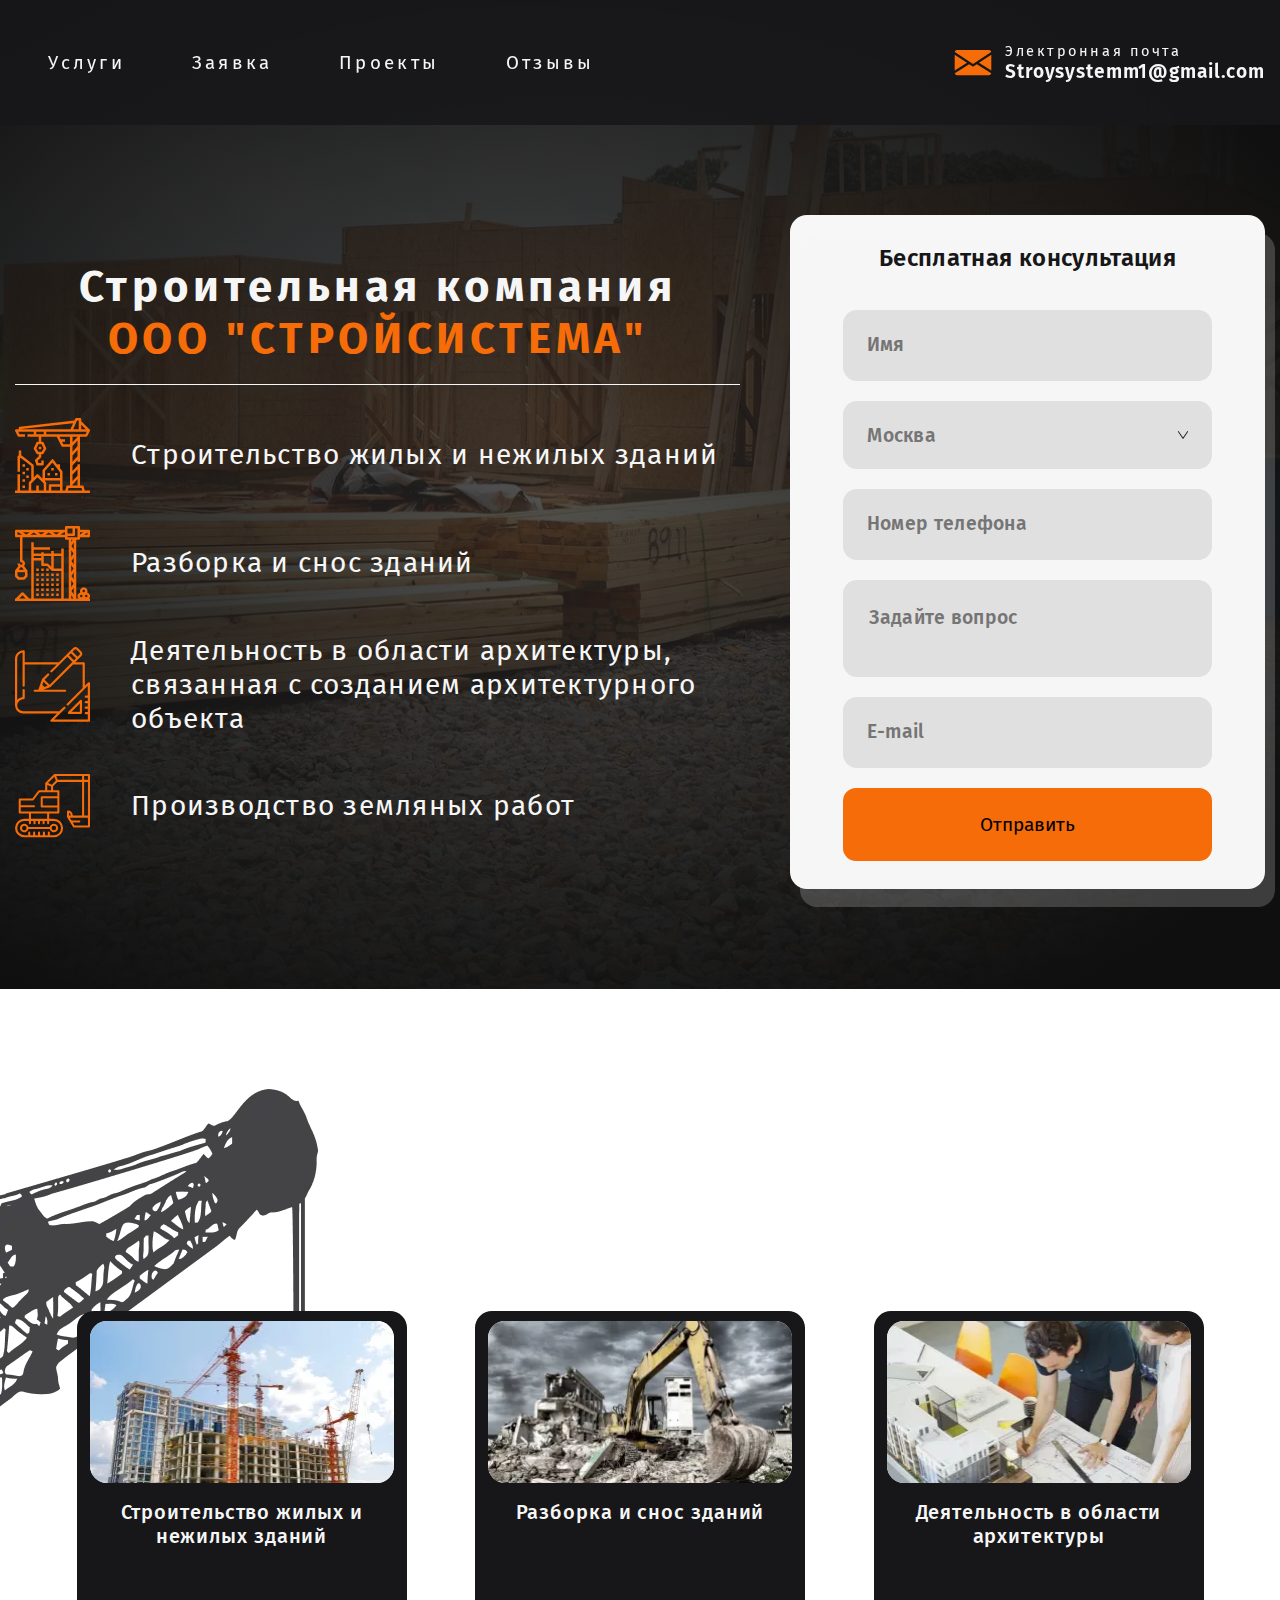
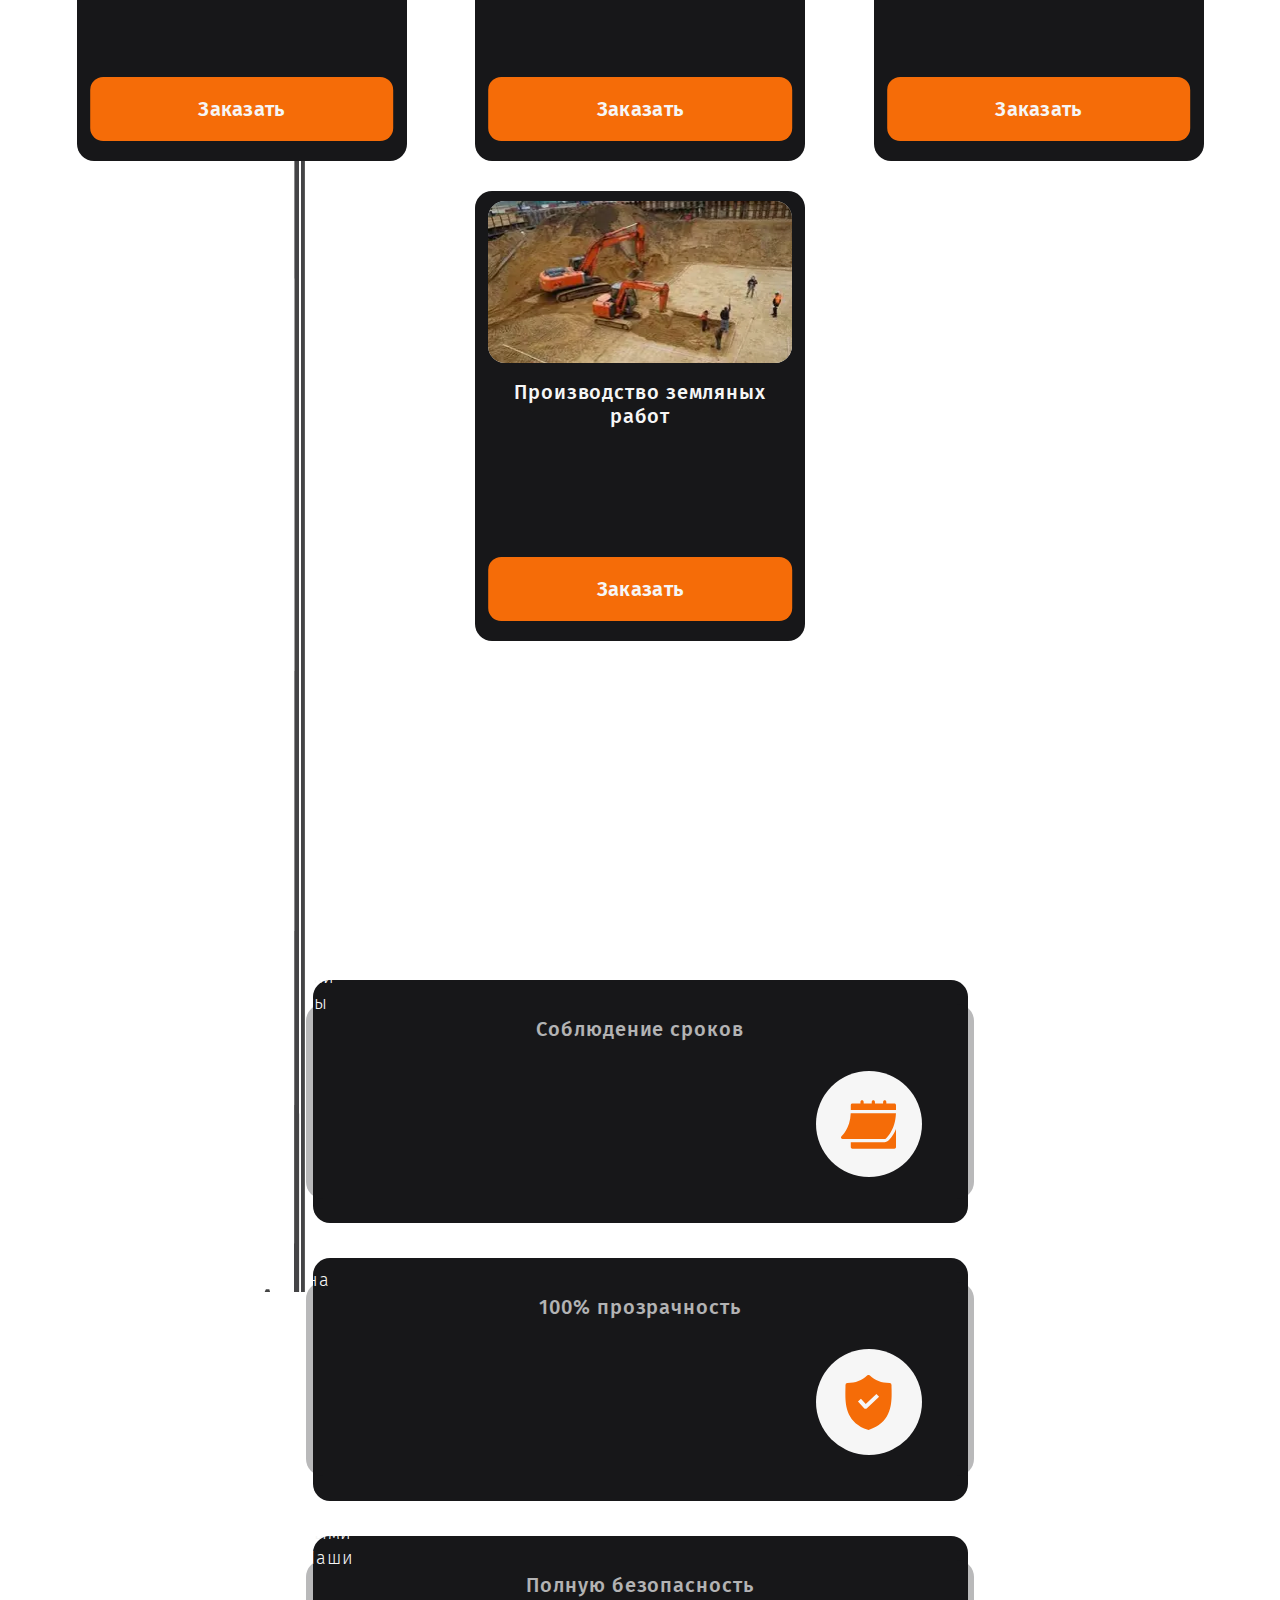
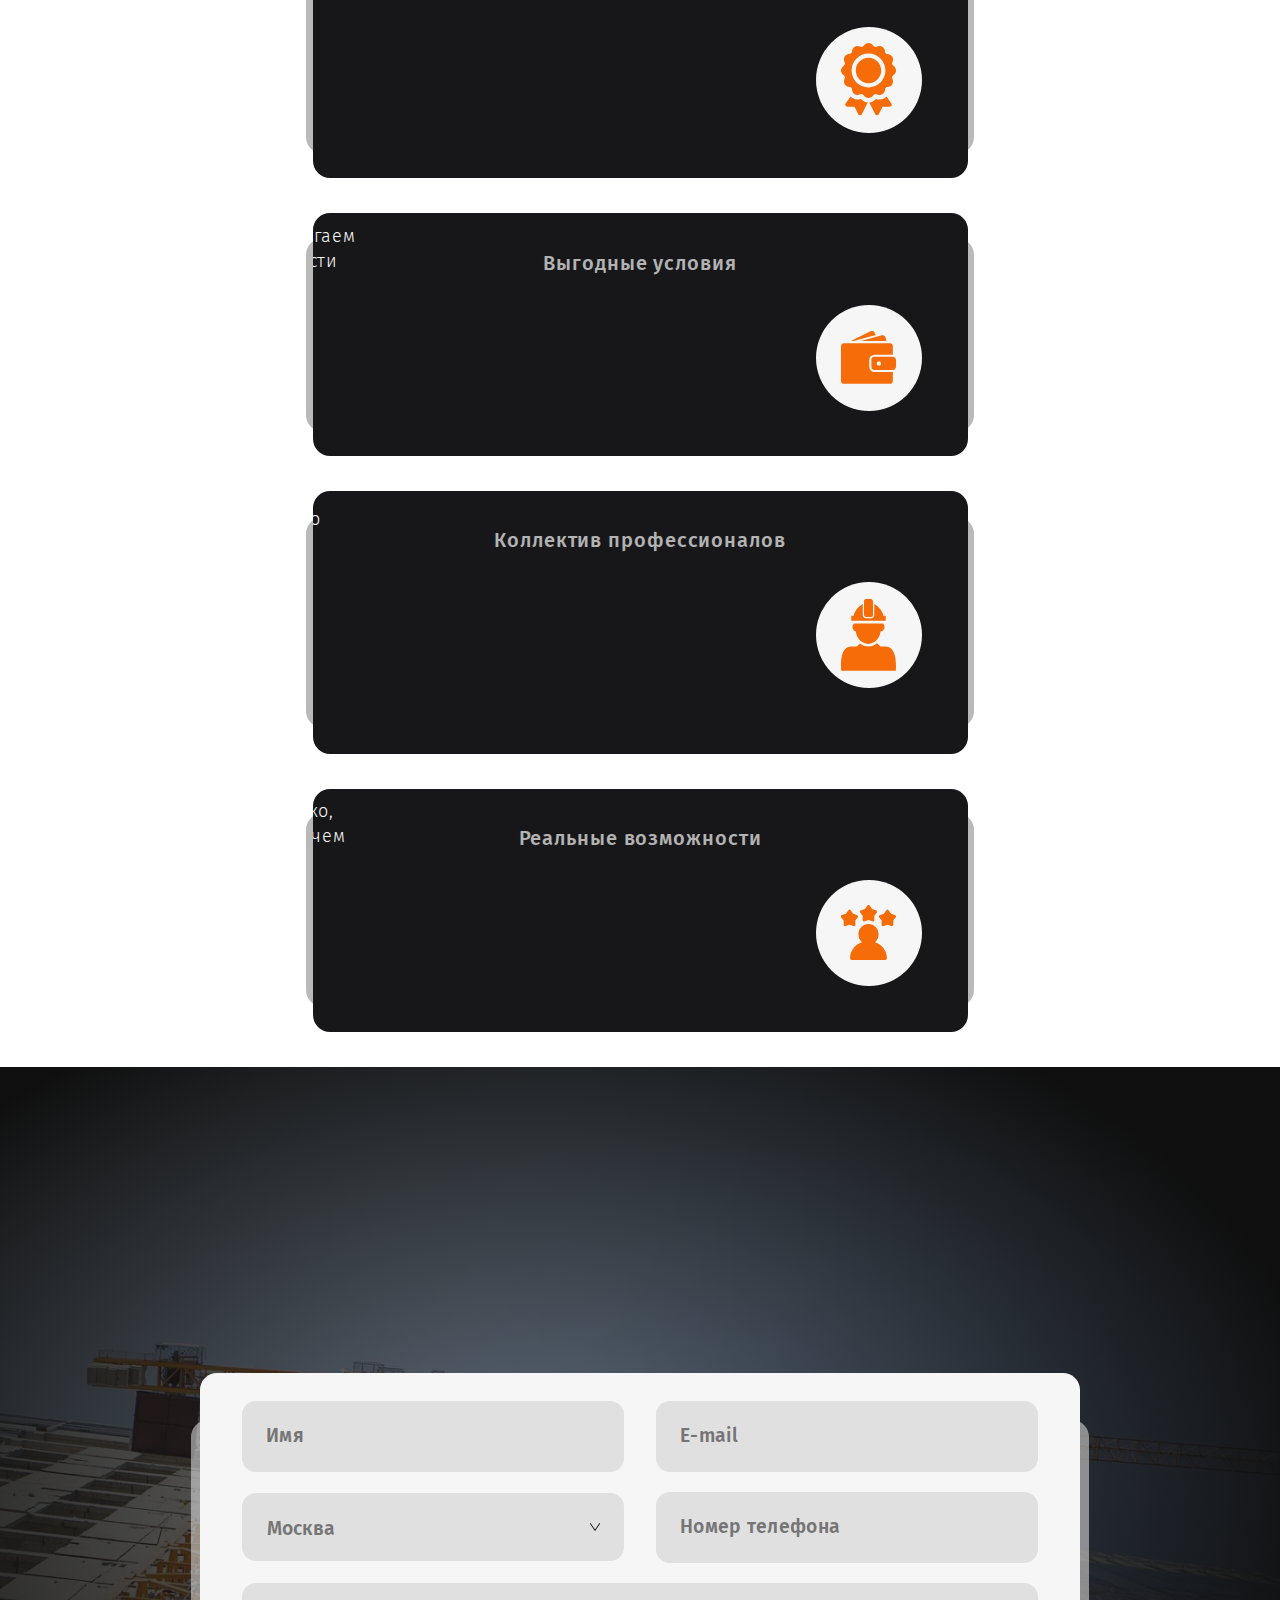
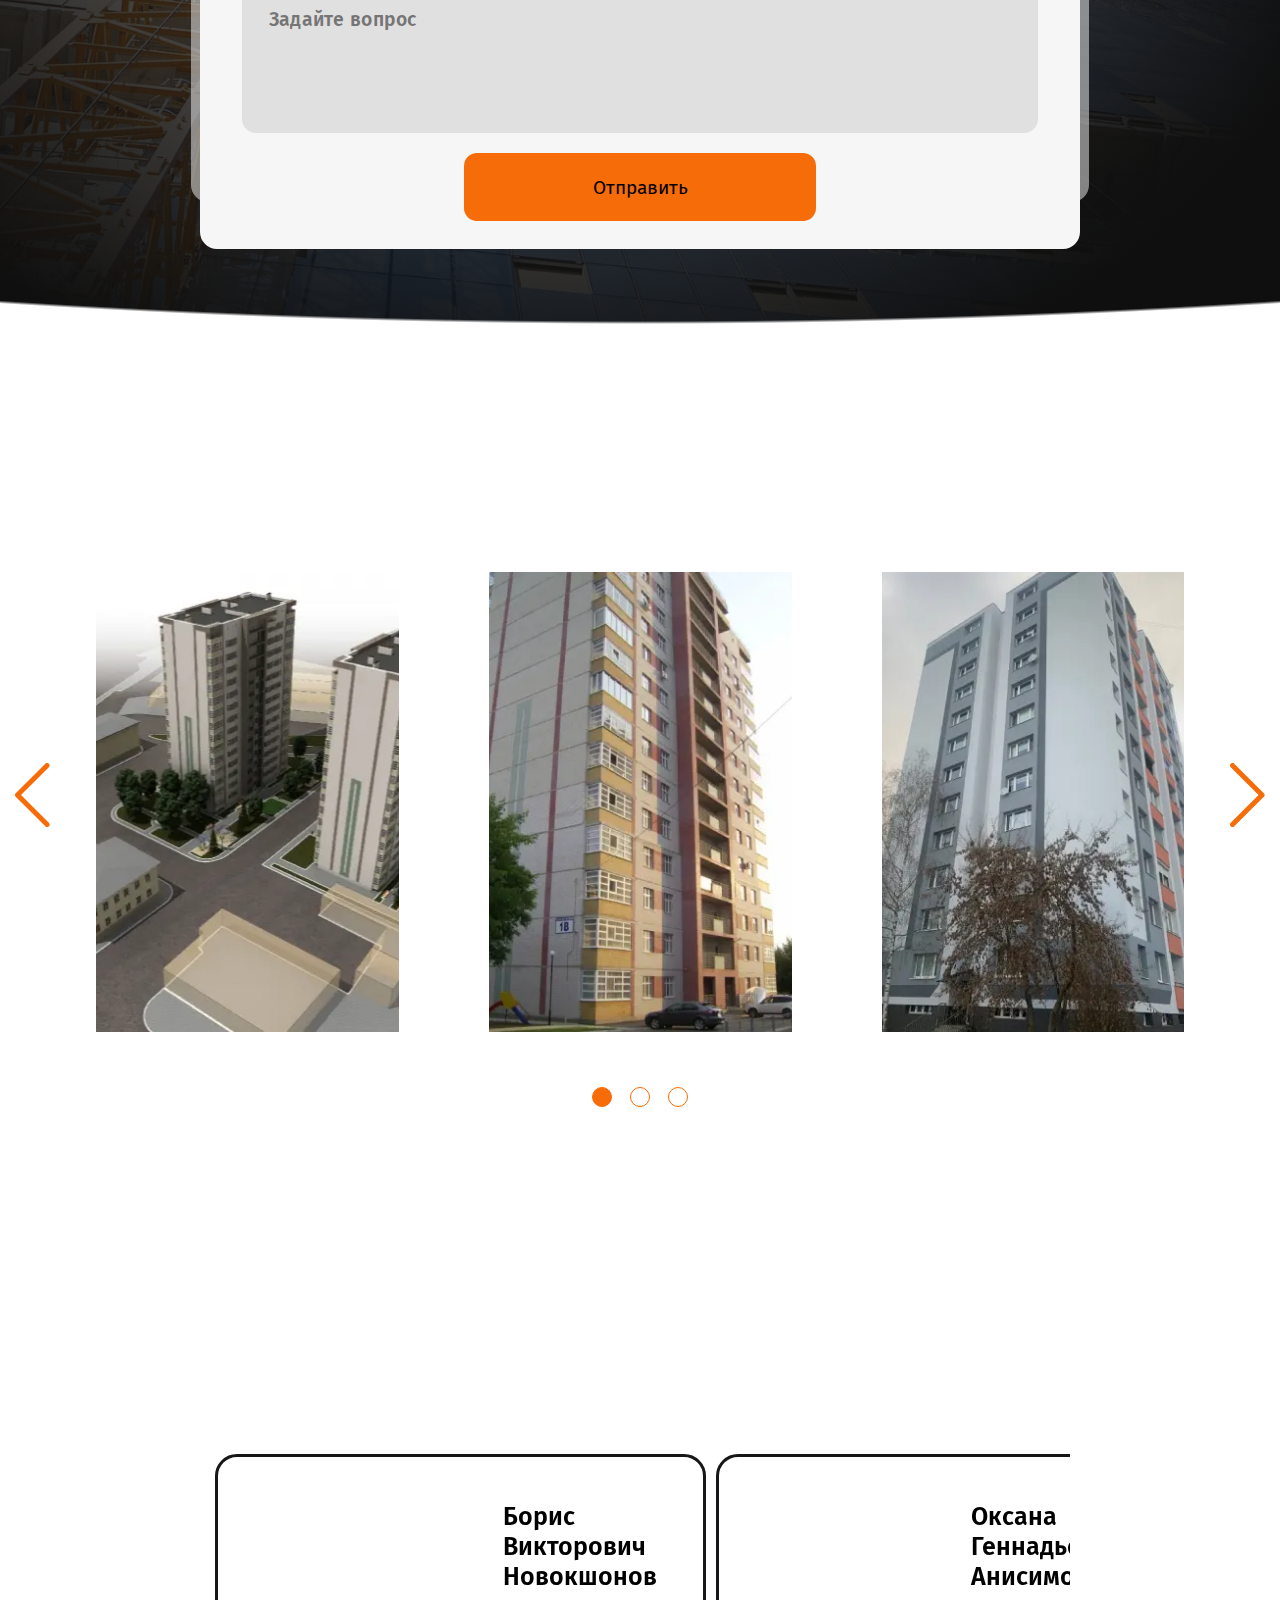
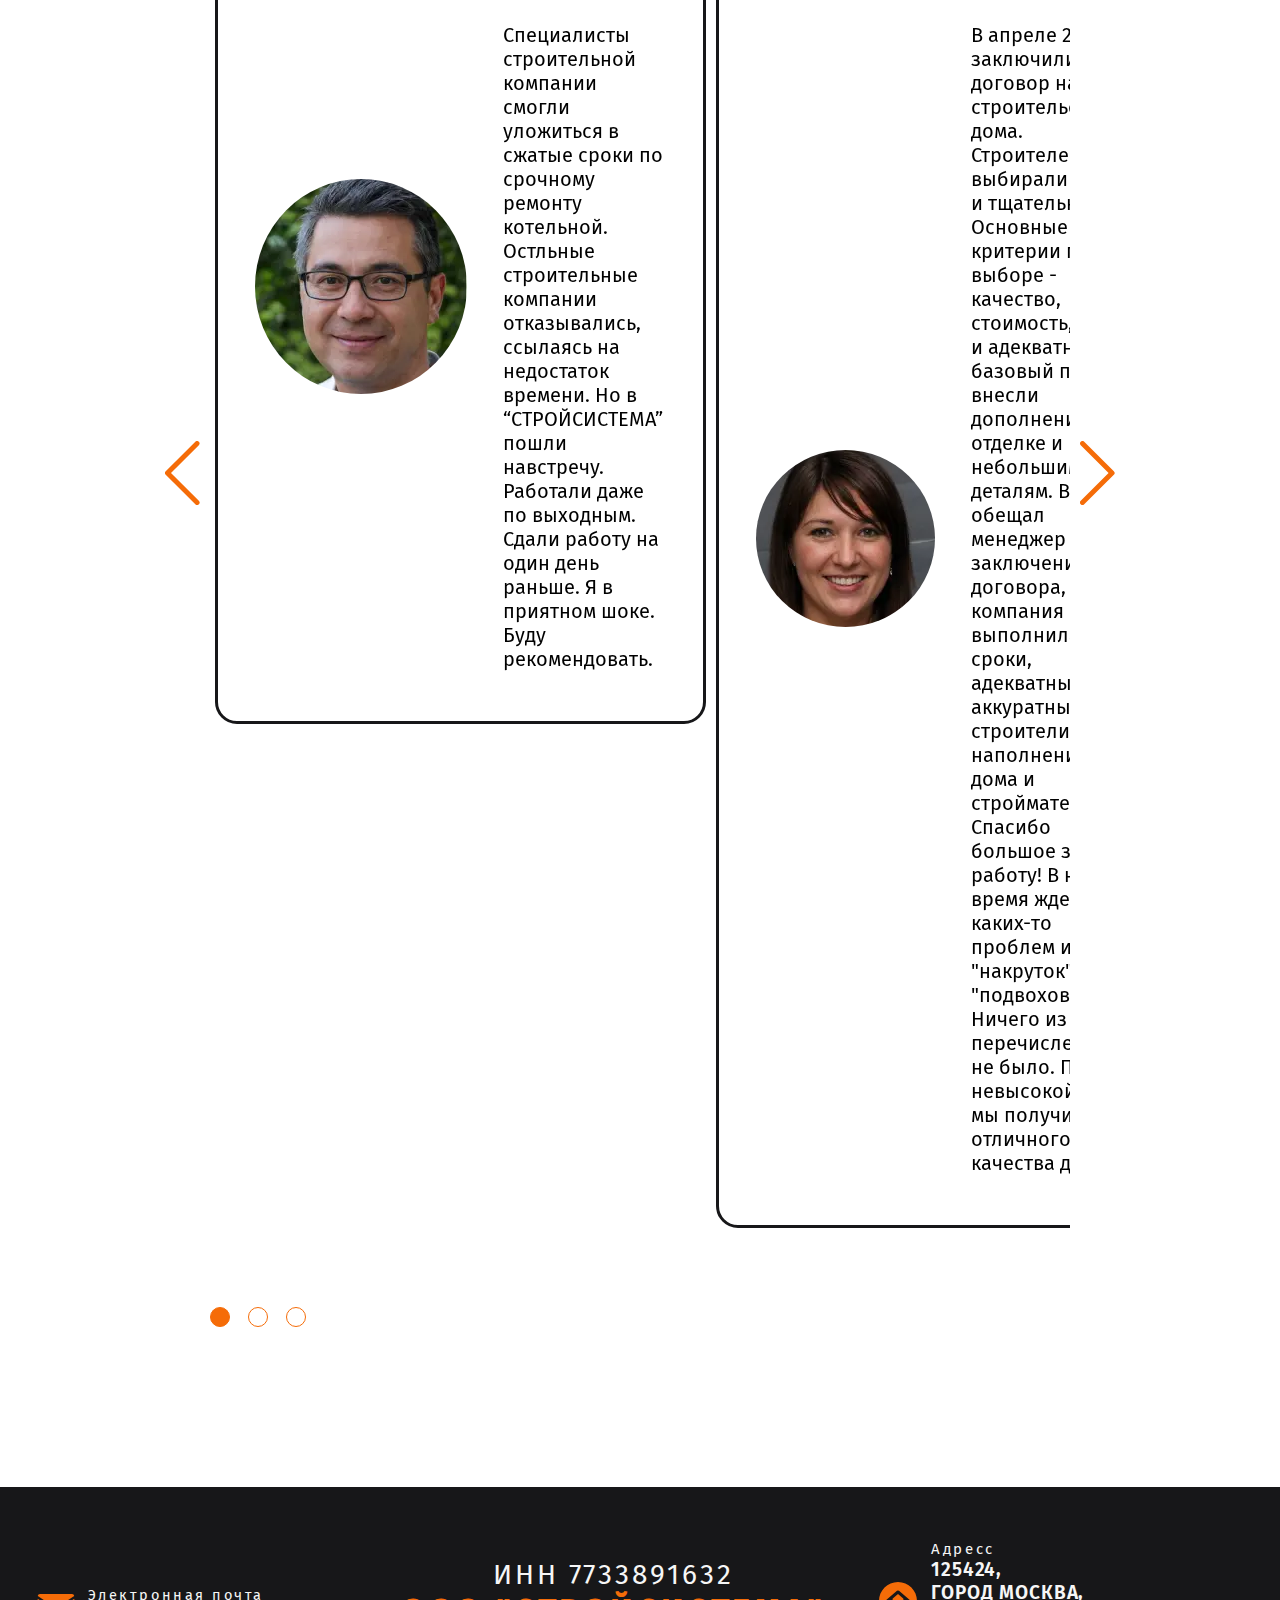
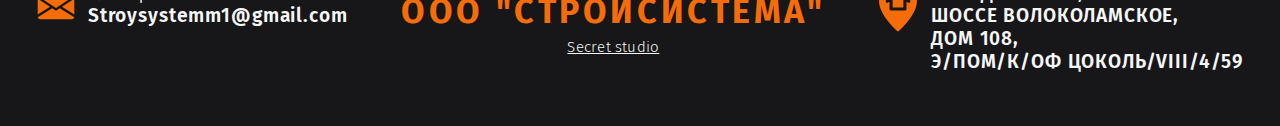
==== commit a4385927: "Finish project V1.01" ====
--- a/StroySystem/index.html
+++ b/StroySystem/index.html
@@ -25,8 +25,8 @@
           <nav class="menu__body">             <ul class="menu__list _scr-item">               <li><a tabindex="1" href="#services" class="menu__link _goto-block">Услуги</a></li>+              <li><a tabindex="3" href="#application" class="menu__link _goto-block">Заявка</a></li>               <li><a tabindex="2" href="#photos" class="menu__link _goto-block">Проекты</a></li>-              <li><a tabindex="3" href="#application" class="menu__link _goto-block">Заявка</a></li>               <li><a tabindex="4" href="#feedback" class="menu__link _goto-block">Отзывы</a></li>             </ul>           </nav>@@ -82,7 +82,7 @@
               </ul>             </div>             <div class="main__column">-              <form data-message="question" data-test action="#" class="main__form form-main">+              <form   data-test action="#" class="main__form form-main">                 <div class="form-main__body">                   <div class="form-main__title">Бесплатная консультация</div>                   <div class="form-main__up-inputs">@@ -175,9 +175,11 @@
                 <h3 class="block-compain__name">Строительство                                                 жилых и нежилых                                                 зданий</h3>-                <p class="block-compain__text">Строительная компания "СТРОЙСИСТЕМА", предлагает комплексные услуги в-                                               сфере строительства жилых и нежилых зданий, наружной, внутренней отделки,-                                               благоустройства территории.</p>+                <p class="block-compain__text _scr-item">Строительная компания "СТРОЙСИСТЕМА", предлагает комплексные+                                                         услуги в+                                                         сфере строительства жилых и нежилых зданий, наружной,+                                                         внутренней отделки,+                                                         благоустройства территории.</p>                 <a href="" class="block-compain__btn">Заказать</a>               </div>             </div>@@ -187,9 +189,11 @@
                   <picture><source srcset="img/services/image2.webp" type="image/webp"><img src="img/services/image2.jpg" alt=""></picture>                 </div>                 <h3 class="block-compain__name">Разборка и снос зданий</h3>-                <p class="block-compain__text">Специалистам компании по плечу любые задачи по сносу и демонтажу зданий и-                                               сооружений.В условиях плотной городской застройки мы выполним аварийный-                                               снос, слом ветхих строений, демонтаж фундамента объектов. </p>+                <p class="block-compain__text _scr-item">Специалистам компании по плечу любые задачи по сносу и+                                                         демонтажу зданий и+                                                         сооружений.В условиях плотной городской застройки мы выполним+                                                         аварийный+                                                         снос, слом ветхих строений, демонтаж фундамента объектов. </p>                 <a href="" class="block-compain__btn">Заказать</a>               </div>             </div>@@ -199,10 +203,11 @@
                   <picture><source srcset="img/services/image3.webp" type="image/webp"><img src="img/services/image3.jpg" alt=""></picture>                 </div>                 <h3 class="block-compain__name">Деятельность в области архитектуры</h3>-                <p class="block-compain__text">Элементы дизайна-                                               и архитектурные решения-                                               продуманы до мелочей. Специалисты компании создают среду для комфортной-                                               жизни.</p>+                <p class="block-compain__text _scr-item">Элементы дизайна+                                                         и архитектурные решения+                                                         продуманы до мелочей. Специалисты компании создают среду для+                                                         комфортной+                                                         жизни.</p>                 <a href="" class="block-compain__btn">Заказать</a>               </div>             </div>@@ -212,24 +217,29 @@
                   <picture><source srcset="img/services/image4.webp" type="image/webp"><img src="img/services/image4.jpg" alt=""></picture>                 </div>                 <h3 class="block-compain__name">Производство земляных работ</h3>-                <p class="block-compain__text">Земляные работы - очень важный и ответственный вид работ, связанных с-                                               извлечением большого объема грунта, его разработкой, укладкой в отвал, а-                                               также транспортировкой. </p>+                <p class="block-compain__text _scr-item">Земляные работы - очень важный и ответственный вид работ,+                                                         связанных с+                                                         извлечением большого объема грунта, его разработкой, укладкой в+                                                         отвал, а+                                                         также транспортировкой. </p>                 <a href="" class="block-compain__btn">Заказать</a>               </div>             </div>           </div>         </div>         <div class="services__block advantages">-          <h2 tabindex="17" class="advantages__title _title _scr-item">Что вы получаете от сотрудничества с нашей строительной компанией</h2>+          <h2 tabindex="17" class="advantages__title _title _scr-item">Что вы получаете от сотрудничества с нашей+                                                                       строительной компанией</h2>           <div class="advantages__blocks">             <div class="block-advantages">               <div class="block-advantages__body">                 <div class="block-advantages__title">Соблюдение сроков</div>                 <div class="block-advantages__bottom">-                  <p class="block-advantages__text">За 7 лет мы не допустили ни одной просрочки строительных работ.-                                                    Зачастую сдаем объекты раньше срока, оговоренного в договоре.-                                                    Работаем при любой погоде</p>+                  <p class="block-advantages__text _scr-item">За 7 лет мы не допустили ни одной просрочки строительных+                                                              работ.+                                                              Зачастую сдаем объекты раньше срока, оговоренного в+                                                              договоре.+                                                              Работаем при любой погоде</p>                   <div class="block-advantages__img"><picture><source srcset="img/services/calendar.svg" type="image/webp"><img src="img/services/calendar.svg" alt=""></picture></div>                 </div>               </div>@@ -238,10 +248,10 @@
               <div class="block-advantages__body">                 <div class="block-advantages__title">100% прозрачность</div>                 <div class="block-advantages__bottom">-                  <p class="block-advantages__text">Соблюдаем договорные обязательства, не-                                                    навязываем дополнительных услуг, всегда на-                                                    связи - вы застраховваны от неожиданных-                                                    переплат</p>+                  <p class="block-advantages__text _scr-item">Соблюдаем договорные обязательства, не+                                                              навязываем дополнительных услуг, всегда на+                                                              связи - вы застраховваны от неожиданных+                                                              переплат</p>                   <div class="block-advantages__img"><picture><source srcset="img/services/protect.svg" type="image/webp"><img src="img/services/protect.svg" alt=""></picture></div>                 </div>               </div>@@ -250,10 +260,10 @@
               <div class="block-advantages__body">                 <div class="block-advantages__title">Полную безопасность</div>                 <div class="block-advantages__bottom">-                  <p class="block-advantages__text">Работаем сертифицированными-                                                    строительными материалами, которые-                                                    соотвествуют ГОСТ. Наши объекты-                                                    застрахованы в окмпании ВСК</p>+                  <p class="block-advantages__text _scr-item">Работаем сертифицированными+                                                              строительными материалами, которые+                                                              соотвествуют ГОСТ. Наши объекты+                                                              застрахованы в окмпании ВСК</p>                   <div class="block-advantages__img"><picture><source srcset="img/services/safety.svg" type="image/webp"><img src="img/services/safety.svg" alt=""></picture></div>                 </div>               </div>@@ -262,10 +272,10 @@
               <div class="block-advantages__body">                 <div class="block-advantages__title">Выгодные условия</div>                 <div class="block-advantages__bottom">-                  <p class="block-advantages__text">Расчитываем цену строительных работ-                                                    индивидуально с каждым клиентом.-                                                    Предлагаем несколько вариантов-                                                    по различной стоимости</p>+                  <p class="block-advantages__text _scr-item">Расчитываем цену строительных работ+                                                              индивидуально с каждым клиентом.+                                                              Предлагаем несколько вариантов+                                                              по различной стоимости</p>                   <div class="block-advantages__img"><picture><source srcset="img/services/money.svg" type="image/webp"><img src="img/services/money.svg" alt=""></picture></div>                 </div>               </div>@@ -274,9 +284,11 @@
               <div class="block-advantages__body">                 <div class="block-advantages__title">Коллектив профессионалов</div>                 <div class="block-advantages__bottom">-                  <p class="block-advantages__text">В компании работают все необходимые отделы для профессиональной-                                                    реализации самых сложных проектов, начиная от собственного-                                                    конструкторского бюро, и до отдела механизации строительства</p>+                  <p class="block-advantages__text _scr-item">В компании работают все необходимые отделы для+                                                              профессиональной+                                                              реализации самых сложных проектов, начиная от собственного+                                                              конструкторского бюро, и до отдела механизации+                                                              строительства</p>                   <div class="block-advantages__img"><picture><source srcset="img/services/man.svg" type="image/webp"><img src="img/services/man.svg" alt=""></picture></div>                 </div>               </div>@@ -285,9 +297,11 @@
               <div class="block-advantages__body">                 <div class="block-advantages__title">Реальные возможности</div>                 <div class="block-advantages__bottom">-                  <p class="block-advantages__text">Мы дорожим своей репутацией и доверием наших клиентов, поэтому мы-                                                    обещаем только, то что сможем исполнить и делаем больше чем-                                                    обещаем</p>+                  <p class="block-advantages__text _scr-item">Мы дорожим своей репутацией и доверием наших клиентов,+                                                              поэтому мы+                                                              обещаем только, то что сможем исполнить и делаем больше+                                                              чем+                                                              обещаем</p>                   <div class="block-advantages__img"><picture><source srcset="img/services/starts.svg" type="image/webp"><img src="img/services/starts.svg" alt=""></picture></div>                 </div>               </div>@@ -307,7 +321,7 @@
       <div class="application__body">         <h2 tabindex="23" class="application__title _title _scr-item">Расчитать стоимость строительных услуг</h2>         <div class="application__form">-          <form data-message="question" data-test action="#" class="form-application">+          <form   data-test action="#" class="form-application">             <div class="form-application__body">               <input tabindex="24" autocomplete="off" type="text" name="form[]" data-value="Имя"                      class="input form-application__name form-application__half _req"/>@@ -446,46 +460,68 @@
   <div class="feedback__content _container">     <div class="feedback__body">       <h2 class="feedback__title _title _scr-item">Отзывы о нашей строительной компании</h2>-      <div class="feedback__swiper swiper-feedback _swiper">-        <div class="swiper-feedback__slide">-          <div class="swiper-feedback__body">-            <div class="swiper-feedback__column">-              <picture><source srcset="img/feedback/people1.webp" type="image/webp"><img class="swiper-feedback__img" src="img/feedback/people1.jpg" alt=""></picture>-            </div>-            <div class="swiper-feedback__column">-              <div class="swiper-feedback__name">Борис Викторович Новокшонов</div>-              <p class="swiper-feedback__text">Специалисты строительной компании смогли уложиться в сжатые сроки по срочному ремонту котельной. Остльные строительные компании отказывались, ссылаясь на недостаток времени. Но в “СТРОЙСИСТЕМА” пошли навстречу. Работали даже по выходным. Сдали работу на один день раньше. Я в приятном шоке. Буду рекомендовать.</p>-            </div>-          </div>-        </div>-        <div class="swiper-feedback__slide">-          <div class="swiper-feedback__body">-            <div class="swiper-feedback__column">-              <picture><source srcset="img/feedback/people1.webp" type="image/webp"><img class="swiper-feedback__img" src="img/feedback/people1.jpg" alt=""></picture>-            </div>-            <div class="swiper-feedback__column">-              <div class="swiper-feedback__name">Борис Викторович Новокшонов</div>-              <p class="swiper-feedback__text">Специалисты строительной компании смогли уложиться в сжатые сроки по срочному ремонту котельной. Остльные строительные компании отказывались, ссылаясь на недостаток времени. Но в “СТРОЙСИСТЕМА” пошли навстречу. Работали даже по выходным. Сдали работу на один день раньше. Я в приятном шоке. Буду рекомендовать.</p>-            </div>-          </div>-        </div>-        <div class="swiper-feedback__slide">-          <div class="swiper-feedback__body">-            <div class="swiper-feedback__column">-              <picture><source srcset="img/feedback/people1.webp" type="image/webp"><img class="swiper-feedback__img" src="img/feedback/people1.jpg" alt=""></picture>-            </div>-            <div class="swiper-feedback__column">-              <div class="swiper-feedback__name">Борис Викторович Новокшонов</div>-              <p class="swiper-feedback__text">Специалисты строительной компании смогли уложиться в сжатые сроки по срочному ремонту котельной. Остльные строительные компании отказывались, ссылаясь на недостаток времени. Но в “СТРОЙСИСТЕМА” пошли навстречу. Работали даже по выходным. Сдали работу на один день раньше. Я в приятном шоке. Буду рекомендовать.</p>-            </div>-          </div>-        </div>-      </div>-      <div class="swiper-photos__arrows">-        <div class="swiper-feedback swiper-feedback_prev"></div>-        <div class="swiper-feedback swiper-feedback_next"></div>-      </div>-      <div class="swiper-feedback__dotts"></div>+      <div class="feedback__slider">+        <div class="feedback__swiper swiper-feedback _swiper">+          <div class="swiper-feedback__slide">+            <div class="swiper-feedback__body">+              <div class="swiper-feedback__column">+                <picture><source srcset="img/feedback/people1.webp" type="image/webp"><img class="swiper-feedback__img" src="img/feedback/people1.jpg" alt=""></picture>+              </div>+              <div class="swiper-feedback__column">+                <div class="swiper-feedback__name">Борис Викторович Новокшонов</div>+                <p class="swiper-feedback__text">Специалисты строительной компании смогли уложиться в сжатые сроки по+                                                 срочному ремонту котельной. Остльные строительные компании+                                                 отказывались, ссылаясь на недостаток времени. Но в “СТРОЙСИСТЕМА” пошли+                                                 навстречу. Работали даже по выходным. Сдали работу на один день раньше.+                                                 Я в приятном шоке. Буду рекомендовать.</p>+              </div>+            </div>+          </div>+          <div class="swiper-feedback__slide">+            <div class="swiper-feedback__body">+              <div class="swiper-feedback__column">+                <picture><source srcset="img/feedback/people2.webp" type="image/webp"><img class="swiper-feedback__img" src="img/feedback/people2.jpg" alt=""></picture>+              </div>+              <div class="swiper-feedback__column">+                <div class="swiper-feedback__name">Оксана Геннадьевна Анисимова</div>+                <p class="swiper-feedback__text">В апреле 2016 заключили договор на строительство дома. Строителей+                                                 выбирали долго и тщательно. Основные+                                                 критерии при выборе - качество, стоимость, сроки и адекватность. В+                                                 базовый проект внесли дополнения по отделке и небольшим деталям. Все,+                                                 что обещал менеджер при заключении договора, компания выполнила: сроки,+                                                 адекватные и аккуратные строители, наполнение дома и стройматериалы.+                                                 Спасибо большое за работу! В наше время ждешь каких-то проблем или+                                                 "накруток" или "подвохов". Ничего из перечисленного не было. При+                                                 невысокой цене мы получили отличного качества дом.</p>+              </div>+            </div>+          </div>+          <div class="swiper-feedback__slide">+            <div class="swiper-feedback__body">+              <div class="swiper-feedback__column">+                <picture><source srcset="img/feedback/people3.webp" type="image/webp"><img class="swiper-feedback__img" src="img/feedback/people3.jpg" alt=""></picture>+              </div>+              <div class="swiper-feedback__column">+                <div class="swiper-feedback__name">Анфиса Олеговна Шубина</div>+                <p class="swiper-feedback__text">Здравствуйте! Хотела поблагодарить сотрудников компании за их серьёзное+                                                 отношение к делу и профессионализм. Особенно меня порадовало качество,+                                                 несвойственное для многих компаний – им действительно пришлось терпеть+                                                 меня, так как я мало что понимала в процессе строительства и его+                                                 нюансах, примерно представляя лишь особенности желаемого дома.+                                                 Специалист помог мне мои желалания перенести «в жизнь»,+                                                 продемонстрировав их на уже готовых проектах. В процессе строительства+                                                 моё участие заключалось лишь в приёме каждого этапа работы, что для+                                                 меня было лучшим вариантом сотрудничества!</p>+              </div>+            </div>+          </div>+        </div>+        <div class="swiper-photos__arrows">+          <div class="swiper-arrow swiper-arrow_prev"></div>+          <div class="swiper-arrow swiper-arrow_next"></div>+        </div>+        <div class="swiper-feedback__dotts"></div>+      </div>     </div>   </div> </div>--- a/StroySystem/css/style.min.css
+++ b/StroySystem/css/style.min.css
@@ -1 +1 @@
-@charset "UTF-8";@import url(https://fonts.googleapis.com/css?family=Fira+Sans:300,regular,500,600,700&display=swap&subset=cyrillic-ext);*{padding:0;margin:0;border:0}*,:after,:before{-webkit-box-sizing:border-box;box-sizing:border-box}aside,footer,header,nav,section{display:block}html{font-size:20px}body,html{height:100%;min-width:320px}body{line-height:1;font-family:"Fira Sans";-ms-text-size-adjust:100%;-moz-text-size-adjust:100%;-webkit-text-size-adjust:100%}button,input,textarea{font-family:"Fira Sans";font-size:inherit}input::-ms-clear{display:none}button{cursor:pointer;background-color:inherit}button::-moz-focus-inner{padding:0;border:0}a,a:visited{text-decoration:none}a:hover{text-decoration:none}ul li{list-style:none}img{vertical-align:top}h1,h2,h3,h4,h5,h6{font-weight:inherit;font-size:inherit}body{color:#f6f6f6}body._lock{overflow:hidden}.wrapper{width:100%;min-height:100%;overflow:hidden;display:-webkit-box;display:-ms-flexbox;display:flex;-webkit-box-orient:vertical;-webkit-box-direction:normal;-ms-flex-direction:column;flex-direction:column}._container{max-width:1470px;margin:0 auto;padding:0 15px}.btn{display:-webkit-inline-box;display:-ms-inline-flexbox;display:inline-flex;padding:0 0}.btn._fw{width:100%}.select{position:relative;width:100%;margin-bottom:20px}.select__item{position:relative;width:100%;display:block}.select__title{background:#e1e0e0;border-radius:14px;color:rgba(23,23,25,.54);cursor:pointer;-webkit-transition:all .1s ease 0s;-o-transition:all .1s ease 0s;transition:all .1s ease 0s}.select__title._active{border-radius:14px 14px 0 0}.select__value{display:-webkit-box;display:-ms-flexbox;display:flex;font-weight:600;letter-spacing:.015em;font-size:20px;line-height:24px;padding:27px;-webkit-box-align:center;-ms-flex-align:center;align-items:center;-webkit-box-pack:justify;-ms-flex-pack:justify;justify-content:space-between;-webkit-box-orient:horizontal;-webkit-box-direction:reverse;-ms-flex-direction:row-reverse;flex-direction:row-reverse}.select__value span{height:1em;overflow:hidden;display:-webkit-box;-webkit-line-clamp:1;-webkit-box-orient:vertical;margin-right:30%}.select__value:before{content:"";display:inline-block;-webkit-transition:all .3s ease 0s;-o-transition:all .3s ease 0s;transition:all .3s ease 0s;width:10px;height:13px;background:url(../img/mainSection/arrow-down.svg) center/100% no-repeat}.select__input{width:100%;background-color:transparent;height:100%}.select__options{color:#000;position:absolute;top:100%;border-radius:0 0 14px 14px;min-width:100%;left:0;background:#eee;font-size:14px;padding:10px 0 5px 0;max-height:300px;overflow:auto}.select__option{cursor:pointer;font-size:20px;padding:10px;margin:0}.select._active{z-index:5}.select._active .select__value:before{-webkit-transform:rotate(-180deg);-ms-transform:rotate(-180deg);transform:rotate(-180deg)}.select._active .select__options{display:block}.select:focus .select__title{-webkit-box-shadow:0 0 15px #7a956b;box-shadow:0 0 15px #7a956b}input[type=email],input[type=tel],input[type=text],textarea{-webkit-appearance:none;-moz-appearance:none;appearance:none}input[type=email]:focus,input[type=tel]:focus,input[type=text]:focus,textarea:focus{outline:0}.input{border-radius:14px!important;width:100%;display:block;font-style:normal;font-weight:600;font-size:20px;line-height:24px;letter-spacing:.015em;font-size:20px;line-height:24px;padding:27px;margin-bottom:20px;background:#e1e0e0;-webkit-transition:all .3s ease 0s;-o-transition:all .3s ease 0s;transition:all .3s ease 0s;color:rgba(23,23,25,.54)}.input:last-child{margin-bottom:0}.input._error{-webkit-box-shadow:0 0 15px #ff8080;box-shadow:0 0 15px #ff8080}.input:focus{-webkit-box-shadow:0 0 15px #7a956b;box-shadow:0 0 15px #7a956b}.input__question_1{height:97px;padding:27px 30px}.input__question_2{height:150px}textarea.input{resize:none;padding:30px}.checkbox{position:relative}.checkbox__input{position:absolute;width:0;height:0;opacity:0;visibility:hidden}.checkbox__input:checked+.checkbox__text:before{background:#fff url(../img/icons/check.svg) center no-repeat}.checkbox__text{display:-webkit-inline-box;display:-ms-inline-flexbox;display:inline-flex;-webkit-box-align:center;-ms-flex-align:center;align-items:center;position:relative;font-size:16px;color:#fff;letter-spacing:-.3px;line-height:calc(20 / 16);cursor:pointer}.checkbox__text:before{content:"";-ms-flex-item-align:start;align-self:flex-start;margin:0 14px 0 0;-webkit-box-flex:0;-ms-flex:0 0 20px;flex:0 0 20px;left:0;top:0;width:20px;height:18px;background:#fff;border:1px solid #a7a9ac}.checkbox a{color:#fff;text-decoration:underline}.checkbox._error .checkbox__text:before{border:1px solid #ee1212}.options{display:-webkit-box;display:-ms-flexbox;display:flex;-webkit-box-orient:vertical;-webkit-box-direction:normal;-ms-flex-direction:column;flex-direction:column;-webkit-box-align:start;-ms-flex-align:start;align-items:flex-start}.options__item{position:relative;cursor:pointer}.options__input{position:absolute;width:0;height:0;opacity:0;left:0;top:0;visibility:hidden}.options__input:checked+.options__text:after{-webkit-transform:scale(1);-ms-transform:scale(1);transform:scale(1)}.options__text{display:-webkit-inline-box;display:-ms-inline-flexbox;display:inline-flex;-webkit-box-align:center;-ms-flex-align:center;align-items:center;position:relative;font-size:16px;color:#fff;letter-spacing:-.3px;line-height:calc(20 / 16)}.options__text:before{content:"";-ms-flex-item-align:start;align-self:flex-start;margin:0 14px 0 0;-webkit-box-flex:0;-ms-flex:0 0 20px;flex:0 0 20px;left:0;top:0;border-radius:50%;width:20px;height:18px;background:#fff;border:1px solid #a7a9ac}.options__text:after{content:"";-webkit-transition:all .3s ease 0s;-o-transition:all .3s ease 0s;transition:all .3s ease 0s;-webkit-transform:scale(0);-ms-transform:scale(0);transform:scale(0);width:10px;height:10px;border-radius:50%;background-color:#77243a;position:absolute;left:5px;top:4px}.rating{display:-webkit-box;display:-ms-flexbox;display:flex;-webkit-box-align:end;-ms-flex-align:end;align-items:flex-end;font-size:40px;line-height:.75;-webkit-transition:opacity .3s ease 0s;-o-transition:opacity .3s ease 0s;transition:opacity .3s ease 0s}.rating.rating_sending{opacity:.2}.rating.rating_set .rating__active,.rating.rating_set .rating__item{cursor:pointer}.rating__body{position:relative}.rating__body::before{content:"★★★★★";display:block}.rating__active{position:absolute;width:0%;height:100%;top:0;left:0;overflow:hidden}.rating__active::before{content:"★★★★★";position:absolute;width:100%;height:100%;top:0;left:0;color:#ffd300}.rating__items{display:-webkit-box;display:-ms-flexbox;display:flex;position:absolute;width:100%;height:100%;top:0;left:0}.rating__item{-webkit-box-flex:0;-ms-flex:0 0 20%;flex:0 0 20%;height:100%;opacity:0}.rating__value{font-size:50%;line-height:1;padding:0 0 0 10px}.quantity{width:88px;height:40px;display:-webkit-box;display:-ms-flexbox;display:flex;border:1px solid rgba(166,166,166,.45)}.quantity__button{-webkit-box-flex:0;-ms-flex:0 0 30px;flex:0 0 30px;position:relative;cursor:pointer}.quantity__button::after,.quantity__button::before{content:"";position:absolute;top:50%;left:50%;-webkit-transition:all .3s ease 0s;-o-transition:all .3s ease 0s;transition:all .3s ease 0s;margin:0 0 0 -4.5px;background-color:#a6a6a6;width:9px;height:1px}.quantity__button_plus::before{-webkit-transform:rotate(-90deg);-ms-transform:rotate(-90deg);transform:rotate(-90deg)}.quantity__input{-webkit-box-flex:1;-ms-flex:1 1 auto;flex:1 1 auto}.quantity__input input{height:100%;color:#a6a6a6;font-size:12px;width:100%;text-align:center}._title{font-weight:700;font-size:48px;line-height:58px;letter-spacing:.105em;color:#171719;text-align:center;opacity:0;-webkit-transform:translate(0,-50%);-ms-transform:translate(0,-50%);transform:translate(0,-50%);-webkit-transition:all .7s ease 0s;-o-transition:all .7s ease 0s;transition:all .7s ease 0s}._title._active{opacity:1;-webkit-transform:translate(0,0);-ms-transform:translate(0,0);transform:translate(0,0)}.row:after{display:block;content:"";clear:both}.rub:after{content:"₽"}ol.counter{list-style-type:none;counter-reset:item}ol.counter li{position:relative;padding:0 0 0 45px}ol.counter li:before{counter-increment:item;content:counter(item);position:absolute;left:0;top:0;color:#818181;font-size:14px;font-weight:700;text-align:center;line-height:26px;border-radius:50%;width:28px;height:28px;border:1px solid #4274bb}.ellipsis{display:block;overflow:hidden;width:100%;white-space:nowrap;-o-text-overflow:ellipsis;text-overflow:ellipsis}.es{overflow:hidden;white-space:nowrap;-o-text-overflow:ellipsis;text-overflow:ellipsis}.table{display:table;font-size:0;width:100%}.trow{display:table-row}.cell{display:table-cell}.cell.full{width:100%}._ibg{position:relative}._ibg img{position:absolute;width:100%;height:100%;top:0;left:0;-o-object-fit:cover;object-fit:cover}body.ie ._ibg{background-position:center;background-size:cover;background-repeat:no-repeat}body.ie ._ibg img{width:0;height:0;opacity:0;visibility:hidden}._video{position:relative;overflow:hidden;height:0;padding-bottom:56.25%}._video embed,._video iframe,._video object,._video video{position:absolute;top:0;left:0;width:100%;height:100%}.videobg embed,.videobg iframe,.videobg object,.videobg video{position:fixed;top:50%;left:50%;min-width:100%;min-height:100%;width:auto;height:auto;z-index:-100;-webkit-transform:translateX(-50%) translateY(-50%);-ms-transform:translateX(-50%) translateY(-50%);transform:translateX(-50%) translateY(-50%);background-size:cover}._more-content{-webkit-transition:all .3s ease 0s;-o-transition:all .3s ease 0s;transition:all .3s ease 0s;overflow:hidden}._more-link{cursor:pointer}._more-link span{font-style:normal}._more-link span:first-child{display:block}._more-link span:last-child{display:none}._more-link._active span{font-style:normal}._more-link._active span:first-child{display:none}._more-link._active span:last-child{display:block}#map{background:url(../img/icons/loading.gif) center/50px no-repeat}._swiper{overflow:hidden}._swiper .swiper-wrapper{width:100%;height:100%;-webkit-box-sizing:content-box;box-sizing:content-box;display:-webkit-box;display:-ms-flexbox;display:flex;position:relative}._swiper.swiper-container-vertical .swiper-wrapper{-webkit-box-orient:vertical;-webkit-box-direction:normal;-ms-flex-direction:column;flex-direction:column}._swiper.swiper-container-autoheight .swiper-wrapper{-webkit-box-align:start;-ms-flex-align:start;align-items:flex-start}.swiper-container-initialized .swiper-slide{-ms-flex-negative:0;flex-shrink:0}.swiper-container-android .swiper-slide,.swiper-container-android .swiper-wrapper{-webkit-transform:translate3d(0,0,0);transform:translate3d(0,0,0)}.swiper-button-lock{display:none!important}.swiper-pagination-bullet{border:1px solid #f56c08;border-radius:50%;width:20px;height:20px;margin-right:18px;-webkit-transition:background .3s ease 0s;-o-transition:background .3s ease 0s;transition:background .3s ease 0s}.swiper-pagination-bullet:last-child{margin-right:0}.swiper-pagination-bullet-active{background:#f56c08}._tabs-block{display:none}._tabs-block._active{display:block}.mirror{-webkit-transform:scale(-1,1);-ms-transform:scale(-1,1);transform:scale(-1,1)}.nicescroll-rails{z-index:1000!important}._custom-scroll{position:fixed;right:0;top:0;width:3px;height:100%;z-index:1000}._custom-scroll__line{background-color:rgba(0,0,0,.5);border-radius:3px 0 0 3px;position:relative;left:0;top:0;width:100%}.popup{-webkit-overflow-scrolling:touch;z-index:100;padding:30px 10px;position:fixed;top:0;left:0;width:100%;height:100%;-webkit-transition:visibility .8s ease 0s;-o-transition:visibility .8s ease 0s;transition:visibility .8s ease 0s;visibility:hidden}.popup::before{content:"";background-color:rgba(0,0,0,.9);position:fixed;width:100%;height:100%;top:0;left:0;opacity:0;-webkit-transition:opacity .8s ease 0s;-o-transition:opacity .8s ease 0s;transition:opacity .8s ease 0s}.popup.show{visibility:visible;overflow:auto}.popup.show::before{opacity:1}.popup.show .popup__body{-webkit-transform:scale(1);-ms-transform:scale(1);transform:scale(1)}.popup._active{overflow:auto;visibility:visible}.popup._active::before{opacity:1}.popup._active .popup__body{-webkit-transition:all .3s ease .2s;-o-transition:all .3s ease .2s;transition:all .3s ease .2s;-webkit-transform:scale(1);-ms-transform:scale(1);transform:scale(1)}.popup__content{display:-webkit-box;display:-ms-flexbox;display:flex;-webkit-box-orient:vertical;-webkit-box-direction:normal;-ms-flex-direction:column;flex-direction:column;-webkit-box-align:center;-ms-flex-align:center;align-items:center;min-height:100%;-webkit-box-flex:1;-ms-flex:1 1 auto;flex:1 1 auto;width:100%;display:flex;-webkit-box-pack:center;-ms-flex-pack:center;justify-content:center;align-items:center}.popup__body{-webkit-transform:scale(0);-ms-transform:scale(0);transform:scale(0);-webkit-transition:all .3s ease 0s;-o-transition:all .3s ease 0s;transition:all .3s ease 0s;background-color:#fff;padding:50px;width:100%;max-width:800px}.popup__close{width:15px;height:15px;position:absolute;top:0;right:0;cursor:pointer;z-index:30;background:url(../img/icons/close.svg) 0 0 no-repeat}.header__wrapper{position:fixed;left:0;top:0;width:100%;z-index:50}.header__wrapper:before{content:"";position:absolute;width:100%;height:100%;left:0;top:0;background:rgba(23,23,25,.9)}.header__body{display:-webkit-box;display:-ms-flexbox;display:flex;-webkit-box-align:center;-ms-flex-align:center;align-items:center;padding:5px 0;min-height:125px;-webkit-box-pack:justify;-ms-flex-pack:justify;justify-content:space-between;position:relative}.menu__body._active{left:0}.menu__body._active::before{content:"";left:0}.menu__list{display:-webkit-box;display:-ms-flexbox;display:flex;-webkit-box-pack:justify;-ms-flex-pack:justify;justify-content:space-between;-webkit-box-align:center;-ms-flex-align:center;align-items:center;opacity:0;-webkit-transition:all 1.5s ease 0s;-o-transition:all 1.5s ease 0s;transition:all 1.5s ease 0s}.menu__list._active{opacity:1}.menu__link{font-family:Fira Sans;font-style:normal;font-weight:400;font-size:20px;line-height:24px;letter-spacing:.175em;-webkit-transition:color .3s ease 0s;-o-transition:color .3s ease 0s;transition:color .3s ease 0s;color:inherit}.menu__link._active{color:#f56c08}.socail-header__email{display:-webkit-box;display:-ms-flexbox;display:flex;-webkit-box-pack:center;-ms-flex-pack:center;justify-content:center;-webkit-box-align:center;-ms-flex-align:center;align-items:center;position:relative;z-index:99}.socail-header__email-img{display:block;width:38px;height:26px;margin-right:13px;margin-right:13px}.socail-header__email-img path{-webkit-transition:fill .3s ease 0s;-o-transition:fill .3s ease 0s;transition:fill .3s ease 0s}.socail-header__email-text-block{display:-webkit-box;display:-ms-flexbox;display:flex;-webkit-box-orient:vertical;-webkit-box-direction:normal;-ms-flex-direction:column;flex-direction:column}.socail-header__email-name{font-weight:400;font-size:15px;line-height:18px;letter-spacing:.175em;color:#f6f6f6}.socail-header__email-link{font-weight:600;font-size:20px;line-height:24px;letter-spacing:.045em;color:#f6f6f6;-webkit-transition:color .3s ease 0s;-o-transition:color .3s ease 0s;transition:color .3s ease 0s}.icon-menu{display:none}.footer__wrapper{background:#171719}.footer__body{display:-webkit-box;display:-ms-flexbox;display:flex;-webkit-box-align:stretch;-ms-flex-align:stretch;align-items:stretch;padding:53px 0}.footer__column{-webkit-box-flex:1;-ms-flex:1 1 auto;flex:1 1 auto;display:-webkit-box;display:-ms-flexbox;display:flex;-webkit-box-pack:center;-ms-flex-pack:center;justify-content:center;-webkit-box-align:center;-ms-flex-align:center;align-items:center;margin-right:10px}.footer__column:last-child{margin-right:0}.information-footer{text-align:center}.information-footer__inn{font-weight:400;font-size:30px;line-height:36px;text-align:center;letter-spacing:.105em}.information-footer__logo{font-weight:700;font-size:36px;line-height:43px;text-align:center;letter-spacing:.105em;color:#f56c08;margin-bottom:3px}.information-footer__secretstudio a{font-weight:300;font-size:15px;line-height:18px;letter-spacing:.015em;-webkit-text-decoration-line:underline;text-decoration-line:underline;color:#f6f6f6}.adress-block-footer{display:-webkit-box;display:-ms-flexbox;display:flex;-webkit-box-pack:center;-ms-flex-pack:center;justify-content:center;-webkit-box-align:center;-ms-flex-align:center;align-items:center}.adress-block-footer__location{margin-right:14px}.adress-block-footer__adress-title{font-weight:400;font-size:15px;line-height:18px;letter-spacing:.175em;color:#f6f6f6}.adress-block-footer__adress-text{font-weight:600;font-size:20px;line-height:24px;letter-spacing:.045em;color:#f6f6f6;-webkit-transition:color .3s ease 0s;-o-transition:color .3s ease 0s;transition:color .3s ease 0s}.services{position:relative}.services__wrapper{margin:110px 0 0 0;position:relative;z-index:2}.services__ibg{position:absolute;width:100%;height:100%;top:0;left:0}.compain__title{margin-bottom:164px}.compain__blocks{display:-webkit-box;display:-ms-flexbox;display:flex;-webkit-box-pack:space-evenly;-ms-flex-pack:space-evenly;justify-content:space-evenly;-webkit-box-align:stretch;-ms-flex-align:stretch;align-items:stretch}.block-compain{background:#171719;border-radius:17px;-webkit-box-flex:0;-ms-flex:0 1 330px;flex:0 1 330px;height:450px;margin:0 7px;margin-bottom:30px}.block-compain__body{padding:10px 13px 26px 13px;height:100%;text-align:center;position:relative}.block-compain__img{background:#f6f6f6;border-radius:17px;width:100%;height:162px;overflow:hidden;margin-bottom:17px}.block-compain__name{font-weight:500;font-size:20px;line-height:24px;text-align:center;letter-spacing:.045em;margin-bottom:10px}.block-compain__text{font-weight:300;font-size:14px;line-height:16px;letter-spacing:.045em}.block-compain__btn{background:#f56c08;border-radius:13px;width:92%;padding:20px 0;display:block;position:absolute;bottom:20px;left:50%;-webkit-transform:translate(-50%,0);-ms-transform:translate(-50%,0);transform:translate(-50%,0);font-weight:600;font-size:20px;line-height:24px;letter-spacing:.015em;color:#f6f6f6}.advantages__title{margin:0 auto;margin-top:140px;max-width:1030px;margin-bottom:53px}.advantages__blocks{display:-webkit-box;display:-ms-flexbox;display:flex;-ms-flex-wrap:wrap;flex-wrap:wrap;-ms-flex-pack:distribute;justify-content:space-around;-webkit-box-align:stretch;-ms-flex-align:stretch;align-items:stretch}.block-advantages{background:#171719;border-radius:17px;position:relative;-webkit-box-flex:0;-ms-flex:0 1 655px;flex:0 1 655px;margin-bottom:35px}.block-advantages:before{content:"";position:absolute;width:102%;height:80%;top:10%;left:-1%;background:rgba(23,23,25,.3);border-radius:17px}.block-advantages__img{background:#f6f6f6;border-radius:50%;overflow:hidden;display:-webkit-box;display:-ms-flexbox;display:flex;-webkit-box-pack:center;-ms-flex-pack:center;justify-content:center;-webkit-box-align:center;-ms-flex-align:center;align-items:center;position:relative;width:106px;height:106px}.block-advantages__img img{-webkit-box-flex:0;-ms-flex:0 0 10px;flex:0 0 10px}.block-advantages__body{padding:41px 50px;padding:50px;padding-top:41px;padding-bottom:25px}.block-advantages__title{font-weight:500;font-size:20px;line-height:24px;text-align:center;letter-spacing:.045em;margin-bottom:30px}.block-advantages__bottom{display:-webkit-box;display:-ms-flexbox;display:flex;-webkit-box-pack:justify;-ms-flex-pack:justify;justify-content:space-between}.block-advantages__text{font-style:normal;font-weight:300;font-size:18px;line-height:140%;letter-spacing:.045em;max-width:449px}.application{position:relative}.application:after{content:"";position:absolute;bottom:-1px;left:0;width:100%;height:50px;background-image:-o-radial-gradient(50% -19912%,circle,transparent 10000px,#fff 10003px);background-image:radial-gradient(circle at 50% -19912%,transparent 10000px,#fff 10003px)}.application__wrapper{position:relative;z-index:2}.application__title{color:#f6f6f6;max-width:575px;margin:0 auto;text-align:center;padding-top:110px;margin-bottom:100px}.application__form{display:-webkit-box;display:-ms-flexbox;display:flex;-webkit-box-pack:center;-ms-flex-pack:center;justify-content:center;-webkit-box-align:center;-ms-flex-align:center;align-items:center;width:100%;height:100%}.application__back{position:absolute;width:100%;height:100%;left:0;top:0}.application__back:after{content:"";background:-o-radial-gradient(42.87% 49.23%,62.09% 62.09%,rgba(34,34,34,.56) 0,#0f0f0f 100%);background:radial-gradient(62.09% 62.09% at 42.87% 49.23%,rgba(34,34,34,.56) 0,#0f0f0f 100%);position:absolute;width:100%;height:100%;left:0;top:0}.form-application{-webkit-box-flex:0;-ms-flex:0 1 880px;flex:0 1 880px;position:relative;background:#f6f6f6;border-radius:17px;margin-bottom:77px}.form-application:before{content:"";position:absolute;width:102%;height:80%;left:-1%;top:10%;background:rgba(246,246,246,.5);border-radius:17px;z-index:-1}.form-application__body{padding:30px 50px;display:-webkit-box;display:-ms-flexbox;display:flex;-ms-flex-wrap:wrap;flex-wrap:wrap;-webkit-box-pack:justify;-ms-flex-pack:justify;justify-content:space-between;-webkit-box-align:center;-ms-flex-align:center;align-items:center}.form-application__half{-webkit-box-flex:0;-ms-flex:0 1 48%;flex:0 1 48%}.form-application__button{background:#f56c08;border-radius:13px;-webkit-box-flex:0;-ms-flex:0 1 352px;flex:0 1 352px;padding:25px;padding-left:0;padding-right:0;margin:0 auto}.photos__body{display:-webkit-box;display:-ms-flexbox;display:flex;-webkit-box-orient:vertical;-webkit-box-direction:normal;-ms-flex-direction:column;flex-direction:column;-webkit-box-align:center;-ms-flex-align:center;align-items:center;position:relative}.photos__title{padding-top:85px;padding-bottom:125px}.photos__slide{display:-webkit-box;display:-ms-flexbox;display:flex;-webkit-box-pack:center;-ms-flex-pack:center;justify-content:center;-webkit-box-align:center;-ms-flex-align:center;align-items:center}.swiper-photos__body{width:360px;height:460px}.swiper-photos__dotts{display:-webkit-box;display:-ms-flexbox;display:flex;margin-top:65px}.photos-arrow{position:absolute;width:35px;height:64px;top:60%;-webkit-transform:translate(0,-50%);-ms-transform:translate(0,-50%);transform:translate(0,-50%);-webkit-transition:-webkit-transform .3s ease 0s;transition:-webkit-transform .3s ease 0s;-o-transition:transform .3s ease 0s;transition:transform .3s ease 0s;transition:transform .3s ease 0s,-webkit-transform .3s ease 0s;cursor:pointer}.photos-arrow_prev{background:url(../img/photos/arrow-left.svg) 0 0/contain no-repeat;left:0}.photos-arrow_next{background:url(../img/photos/arrow-right.svg) 0 0/contain no-repeat;right:0}.feedback__body{max-width:860px;margin:0 auto;padding-bottom:190px}.feedback__title{max-width:669px;margin:0 auto;padding-top:103px;padding-bottom:159px}.swiper-feedback__slide{padding:0 5px}.swiper-feedback__body{display:-webkit-box;display:-ms-flexbox;display:flex;border:3px solid #171719;border-radius:22px;overflow:hidden;padding:55px 50px 70px 37px}.swiper-feedback__column{display:-webkit-box;display:-ms-flexbox;display:flex;-webkit-box-pack:stretch;-ms-flex-pack:stretch;justify-content:stretch;-webkit-box-align:center;-ms-flex-align:center;align-items:center;-webkit-box-orient:vertical;-webkit-box-direction:normal;-ms-flex-direction:column;flex-direction:column}.swiper-feedback__img{border-radius:50%;overflow:hidden}.swiper-feedback__name{font-weight:600;font-size:25px;line-height:30px;color:#000;margin-bottom:31px}.swiper-feedback__text{font-weight:400;font-size:20px;line-height:24px;color:#000}.swiper-feedback__dotts{display:-webkit-box;display:-ms-flexbox;display:flex;margin-top:65px}.page{-webkit-box-flex:1;-ms-flex:1 1 auto;flex:1 1 auto}.main{position:relative;padding:0 0 100px 0}.main__wrapper{padding:135px 0 0 0;position:relative;z-index:2}.main__body{display:-webkit-box;display:-ms-flexbox;display:flex;-webkit-box-pack:justify;-ms-flex-pack:justify;justify-content:space-between;-webkit-box-align:center;-ms-flex-align:center;align-items:center;margin:80px 0 0 0}.main__column{-webkit-box-flex:1;-ms-flex:1 1 auto;flex:1 1 auto}.main__column:first-child{-webkit-box-flex:0;-ms-flex:0 1 883px;flex:0 1 883px;margin-right:4%}.main__title{font-weight:700;font-size:48px;font-size:48px;line-height:58px;text-align:center;line-height:58px;letter-spacing:.105em;color:#f6f6f6}.main__title span{color:#f56c08;white-space:nowrap}.main__title:after{content:"";background-color:#f7f7f7;width:100%;min-height:1px;display:inline-block;margin-bottom:20px}.main__item{display:-webkit-box;display:-ms-flexbox;display:flex;-webkit-box-pack:start;-ms-flex-pack:start;justify-content:flex-start;-webkit-box-align:center;-ms-flex-align:center;align-items:center;margin-top:33px;opacity:0;-webkit-transform:translate(-50%,-50%);-ms-transform:translate(-50%,-50%);transform:translate(-50%,-50%);-webkit-transition:all .3s ease 0s;-o-transition:all .3s ease 0s;transition:all .3s ease 0s}.main__item:first-child{margin-top:0}.main__item._active{opacity:1;-webkit-transform:translate(0,0);-ms-transform:translate(0,0);transform:translate(0,0)}.main__item-img{width:75px;height:75px;-o-object-fit:contain;object-fit:contain;margin:0 41px 0 0}.main__item-text{font-weight:400;font-size:30px;font-size:30px;line-height:36px;line-height:36px;letter-spacing:.045em;color:#f6f6f6}.main__background{position:absolute;width:100%;height:100%;top:0;left:0;background:#141415}.main__background:after{content:"";background:-o-radial-gradient(42.87% 49.23%,70.09% 62.09%,rgba(34,34,34,.78) 0,#0f0f0f 100%);background:radial-gradient(70.09% 62.09% at 42.87% 49.23%,rgba(34,34,34,.78) 0,#0f0f0f 100%);position:absolute;width:100%;height:100%;left:0;top:0}.form-main{background:#f7f7f7;border-radius:17px;display:-webkit-box;display:-ms-flexbox;display:flex;-webkit-box-pack:center;-ms-flex-pack:center;justify-content:center;-webkit-box-align:center;-ms-flex-align:center;align-items:center;min-width:475px;position:relative;z-index:2}.form-main:after{content:"";position:absolute;left:10px;top:18px;width:100%;height:100%;background-color:#fff;background:rgba(247,247,247,.2);border-radius:17px;z-index:-1}.form-main__body{padding:30px 59px;padding-top:30px;padding-right:59px;padding-left:59px;padding-bottom:30px;position:relative;width:100%}.form-main__body:after{content:"";position:absolute;left:0;top:0;width:100%;height:100%;background:rgba(51,51,51,.9) url(../img/icons/loading.gif) center/50px no-repeat;opacity:0;visibility:hidden;-webkit-transition:all .3s ease 0s;-o-transition:all .3s ease 0s;transition:all .3s ease 0s}.form-main__body._sending{opacity:1;visibility:visible}.form-main__title{font-weight:600;font-size:25px;font-size:25px;text-align:center;line-height:30px;letter-spacing:.015em;color:#171719;margin-bottom:37px}.form-main__up-inputs{width:100%;display:-webkit-box;display:-ms-flexbox;display:flex;-webkit-box-orient:vertical;-webkit-box-direction:normal;-ms-flex-direction:column;flex-direction:column}.form-main__button{background:#f56c08;border-radius:13px;display:block;width:100%;padding:25px 0}@media (min-width:767.98px){.menu__link{padding-left:40px;padding-right:40px;font-size:20px}.socail-header__email-name{font-size:15px}.socail-header__email-link{font-size:20px}.swiper-photos{max-width:87%}.swiper-feedback__column:first-child{margin-right:36px}}@media (min-width:991.98px){.quantity__button:hover::after,.quantity__button:hover::before{background-color:rgba(0,0,0,.5)}}@media (min-width:992px){.select__option:hover{background:#d9d9d9}.checkbox a:hover{text-decoration:none}}@media (max-width:1482px){._title{font-size:48px;line-height:58px}.information-footer__inn{font-size:28px;line-height:34px}.information-footer__logo{font-size:34px;line-height:40px}.adress-block-footer__adress-text{font-size:19px;line-height:23px}.services__wrapper{margin:100px 0 0 0}.form-application__body{padding:28px 42px}.form-application__button{font-size:19px}.swiper-photos__body{max-width:100%}.swiper-photos__dotts{margin-top:55px}.feedback__body{padding-bottom:160px}.swiper-feedback__body{padding:45px 40px 50px 37px}.swiper-feedback__dotts{margin-top:55px}.form-main__button{font-size:19px;padding:25px 0}}@media (max-width:1470px){.select__value{font-size:calc(16px + 4 * ((100vw - 320px)/ 1150))}.select__value{line-height:calc(16px + 8 * ((100vw - 320px)/ 1150))}.select__value{padding:calc(12px + 15 * ((100vw - 320px)/ 1150))}.select__option{font-size:calc(16px + 4 * ((100vw - 320px)/ 1150))}.select__option{padding:calc(7px + 3 * ((100vw - 320px)/ 1150))}.input{font-size:calc(16px + 4 * ((100vw - 320px)/ 1150))}.input{line-height:calc(16px + 8 * ((100vw - 320px)/ 1150))}.input{padding:calc(10px + 17 * ((100vw - 320px)/ 1150))}textarea.input{padding:calc(10px + 20 * ((100vw - 320px)/ 1150))}.block-advantages__body{padding:calc(23px + 27 * ((100vw - 320px)/ 1150))}.block-advantages__body{padding-top:calc(18px + 23 * ((100vw - 320px)/ 1150))}.application__title{padding-top:calc(60px + 50 * ((100vw - 320px)/ 1150))}.application__title{margin-bottom:calc(30px + 70 * ((100vw - 320px)/ 1150))}.form-application__button{padding:calc(12px + 13 * ((100vw - 320px)/ 1150))}.photos__title{padding-top:calc(50px + 35 * ((100vw - 320px)/ 1150))}.photos__title{padding-bottom:calc(25px + 100 * ((100vw - 320px)/ 1150))}.feedback__title{padding-top:calc(50px + 53 * ((100vw - 320px)/ 1150))}.feedback__title{padding-bottom:calc(25px + 134 * ((100vw - 320px)/ 1150))}.main__title{font-size:calc(22px + 26 * ((100vw - 320px)/ 1150))}.main__title{line-height:calc(24px + 34 * ((100vw - 320px)/ 1150))}.main__item-text{font-size:calc(18px + 12 * ((100vw - 320px)/ 1150))}.main__item-text{line-height:calc(24px + 12 * ((100vw - 320px)/ 1150))}.form-main__body{padding-top:calc(17px + 13 * ((100vw - 320px)/ 1150))}.form-main__body{padding-right:calc(21px + 38 * ((100vw - 320px)/ 1150))}.form-main__body{padding-left:calc(21px + 38 * ((100vw - 320px)/ 1150))}.form-main__body{padding-bottom:calc(17px + 13 * ((100vw - 320px)/ 1150))}.form-main__title{font-size:calc(18px + 7 * ((100vw - 320px)/ 1150))}}@media (max-width:1380px){.block-advantages{margin-left:30px;margin-right:30px}}@media (max-width:1310px){.compain__blocks{-ms-flex-wrap:wrap;flex-wrap:wrap}}@media (max-width:991.98px){.select__title{font-size:18px}.select__options{font-size:18px}._title{font-size:40px;line-height:48px}.header__body{min-height:100px}.footer__column:first-child{display:none}.information-footer__inn{font-size:25px;line-height:31px}.information-footer__logo{font-size:33px;line-height:43px}.information-footer__secretstudio a{font-size:14px;line-height:17px}.adress-block-footer__adress-title{font-size:14px;line-height:17px}.adress-block-footer__adress-text{font-size:18px;line-height:22px}.services__wrapper{margin:90px 0 0 0}.block-advantages{margin-left:0;margin-right:0}.form-application__body{padding:26px 34px}.form-application__button{font-size:18px}.swiper-photos__dotts{margin-top:45px}.feedback__body{padding-bottom:120px}.swiper-feedback__body{padding:35px 30px 40px 27px}.swiper-feedback__dotts{margin-top:45px}.main__body{-webkit-box-orient:vertical;-webkit-box-direction:normal;-ms-flex-direction:column;flex-direction:column}.main__column:first-child{-webkit-box-flex:1;-ms-flex:1 1 auto;flex:1 1 auto;margin-bottom:100px}.form-main__button{font-size:18px;padding:16px 0}}@media (max-width:991.98px) and (max-width:1470px){.main__column:first-child{margin-bottom:calc(50px + 50 * ((100vw - 320px)/ 1150))}}@media (max-width:767.98px){.select__value:before{-webkit-transform:translate(0,10%);-ms-transform:translate(0,10%);transform:translate(0,10%)}._title{font-size:33px;line-height:40px}.swiper-pagination-bullet{margin-right:10px}.header__body{min-height:80px}.menu__body{position:fixed;width:100%;height:100%;overflow:auto;top:0;left:-100%;background-color:#141415;-webkit-transition:left .3s ease 0s;-o-transition:left .3s ease 0s;transition:left .3s ease 0s;padding:70px 15px 30px 15px}.menu__list{-webkit-box-orient:vertical;-webkit-box-direction:normal;-ms-flex-direction:column;flex-direction:column;-webkit-box-pack:start;-ms-flex-pack:start;justify-content:flex-start;-webkit-box-align:center;-ms-flex-align:center;align-items:center;width:100%;height:100%;overflow:auto}.menu__list li{margin:20px 0 0 0}.menu__link{font-size:30px}.icon-menu{display:block;position:absolute;top:30px;left:10px;width:30px;height:18px;cursor:pointer;z-index:5}.icon-menu span{-webkit-transition:all .3s ease 0s;-o-transition:all .3s ease 0s;transition:all .3s ease 0s;top:calc(50% - 1px);left:0;position:absolute;width:100%;height:2px;background-color:#f6f6f6}.icon-menu span:first-child{top:0}.icon-menu span:last-child{top:auto;bottom:0}.icon-menu._active span{-webkit-transform:scale(0);-ms-transform:scale(0);transform:scale(0)}.icon-menu._active span:first-child{-webkit-transform:rotate(-45deg);-ms-transform:rotate(-45deg);transform:rotate(-45deg);top:calc(50% - 1px)}.icon-menu._active span:last-child{-webkit-transform:rotate(45deg);-ms-transform:rotate(45deg);transform:rotate(45deg);bottom:calc(50% - 1px)}.footer__body{-webkit-box-orient:vertical;-webkit-box-direction:reverse;-ms-flex-direction:column-reverse;flex-direction:column-reverse}.footer__column:last-child{margin-bottom:30px}.information-footer__inn{font-size:22px;line-height:28px}.information-footer__logo{font-size:29px;line-height:35px}.information-footer__secretstudio a{font-size:13px;line-height:16px}.adress-block-footer__adress-title{font-size:13px;line-height:16px}.adress-block-footer__adress-text{font-size:17px;line-height:21px}.services__wrapper{margin:80px 0 0 0}.block-advantages__bottom{-webkit-box-orient:vertical;-webkit-box-direction:normal;-ms-flex-direction:column;flex-direction:column;-webkit-box-pack:center;-ms-flex-pack:center;justify-content:center;-webkit-box-align:center;-ms-flex-align:center;align-items:center}.block-advantages__text{margin-bottom:20px}.form-application__body{padding:24px 27px}.form-application__half{-webkit-box-flex:1;-ms-flex:1 1 auto;flex:1 1 auto}.form-application__button{font-size:16px}.swiper-photos{max-width:100%}.swiper-photos__body{margin:0 auto}.swiper-photos__dotts{margin-top:35px}.photos-arrow{display:none}.feedback__body{padding-bottom:70px}.swiper-feedback__body{padding:25px 20px 25px 20px;-webkit-box-orient:vertical;-webkit-box-direction:normal;-ms-flex-direction:column;flex-direction:column}.swiper-feedback__column:first-child{margin-bottom:20px}.swiper-feedback__name{margin-bottom:15px;font-size:20px;line-height:25px;text-align:center}.swiper-feedback__text{font-size:15px;line-height:19px}.swiper-feedback__dotts{margin-top:35px}.main__title:after{margin-top:20px}.form-main__button{font-size:17px;padding:12px 0}}@media (max-width:479.98px){.select__value:before{-webkit-transform:translate(0,0);-ms-transform:translate(0,0);transform:translate(0,0)}.select__options{max-height:150px}._title{font-size:27px;line-height:32px}.socail-header__email-text-block{display:none}.information-footer__inn{font-size:20px;line-height:26px}.information-footer__logo{font-size:26px;line-height:31px}.information-footer__secretstudio a{font-size:12px;line-height:15px}.adress-block-footer__adress-title{font-size:12px;line-height:15px}.adress-block-footer__adress-text{font-size:16px;line-height:20px}.services__wrapper{margin:70px 0 0 0}.form-application__body{padding:22px 23px}.form-application__button{font-size:15px}.swiper-photos__dotts{margin-top:25px}.feedback__body{padding-bottom:40px}.swiper-feedback__body{padding:15px 10px 15px 10px}.swiper-feedback__dotts{margin-top:25px}.form-main{min-width:300px}.form-main:after{display:none}.form-main__button{font-size:16px;padding:8px 0}}@media (min-width:767.98px) and (max-width:1470px){.menu__link{padding-left:calc(0px + 40 * ((100vw - 320px)/ 1150))}.menu__link{padding-right:calc(0px + 40 * ((100vw - 320px)/ 1150))}.menu__link{font-size:calc(12px + 8 * ((100vw - 320px)/ 1150))}.socail-header__email-name{font-size:calc(12px + 3 * ((100vw - 320px)/ 1150))}.socail-header__email-link{font-size:calc(15px + 5 * ((100vw - 320px)/ 1150))}}@media (any-hover:hover){.swiper-pagination-bullet:hover{cursor:pointer}.menu__link:hover{color:#f56c08}.socail-header__email:hover .socail-header__email-img path{fill:#f6f6f6}.socail-header__email:hover .socail-header__email-link{color:#f56c08}.footer__column:last-child:hover .adress-block-footer__adress-text{color:#f56c08;text-decoration:underline}.information-footer__secretstudio a:hover{-webkit-text-decoration-line:none;text-decoration-line:none}}+@charset "UTF-8";@import url(https://fonts.googleapis.com/css?family=Fira+Sans:300,regular,500,600,700&display=swap&subset=cyrillic-ext);*{padding:0;margin:0;border:0}*,:after,:before{-webkit-box-sizing:border-box;box-sizing:border-box}aside,footer,header,nav,section{display:block}html{font-size:20px}body,html{height:100%;min-width:320px}body{line-height:1;font-family:"Fira Sans";-ms-text-size-adjust:100%;-moz-text-size-adjust:100%;-webkit-text-size-adjust:100%}button,input,textarea{font-family:"Fira Sans";font-size:inherit}input::-ms-clear{display:none}button{cursor:pointer;background-color:inherit}button::-moz-focus-inner{padding:0;border:0}a,a:visited{text-decoration:none}a:hover{text-decoration:none}ul li{list-style:none}img{vertical-align:top}h1,h2,h3,h4,h5,h6{font-weight:inherit;font-size:inherit}body{color:#f6f6f6}body._lock{overflow:hidden}.wrapper{width:100%;min-height:100%;overflow:hidden;display:-webkit-box;display:-ms-flexbox;display:flex;-webkit-box-orient:vertical;-webkit-box-direction:normal;-ms-flex-direction:column;flex-direction:column}._container{max-width:1470px;margin:0 auto;padding:0 15px}.btn{display:-webkit-inline-box;display:-ms-inline-flexbox;display:inline-flex;padding:0 0}.btn._fw{width:100%}.select{position:relative;width:100%;margin-bottom:20px}.select__item{position:relative;width:100%;display:block}.select__title{background:#e1e0e0;border-radius:14px;color:rgba(23,23,25,.54);cursor:pointer;-webkit-transition:all .1s ease 0s;-o-transition:all .1s ease 0s;transition:all .1s ease 0s}.select__title._active{border-radius:14px 14px 0 0}.select__value{display:-webkit-box;display:-ms-flexbox;display:flex;font-weight:600;letter-spacing:.015em;font-size:20px;line-height:24px;padding:27px;-webkit-box-align:center;-ms-flex-align:center;align-items:center;-webkit-box-pack:justify;-ms-flex-pack:justify;justify-content:space-between;-webkit-box-orient:horizontal;-webkit-box-direction:reverse;-ms-flex-direction:row-reverse;flex-direction:row-reverse}.select__value span{height:1em;overflow:hidden;display:-webkit-box;-webkit-line-clamp:1;-webkit-box-orient:vertical;margin-right:30%}.select__value:before{content:"";display:inline-block;-webkit-transition:all .3s ease 0s;-o-transition:all .3s ease 0s;transition:all .3s ease 0s;width:10px;height:13px;background:url(../img/mainSection/arrow-down.svg) center/100% no-repeat}.select__input{width:100%;background-color:transparent;height:100%}.select__options{color:#000;position:absolute;top:100%;border-radius:0 0 14px 14px;min-width:100%;left:0;background:#eee;font-size:14px;padding:10px 0 5px 0;max-height:300px;overflow:auto}.select__option{cursor:pointer;font-size:20px;padding:10px;margin:0}.select._active{z-index:5}.select._active .select__value:before{-webkit-transform:rotate(-180deg);-ms-transform:rotate(-180deg);transform:rotate(-180deg)}.select._active .select__options{display:block}.select:focus .select__title{-webkit-box-shadow:0 0 15px #7a956b;box-shadow:0 0 15px #7a956b}input[type=email],input[type=tel],input[type=text],textarea{-webkit-appearance:none;-moz-appearance:none;appearance:none}input[type=email]:focus,input[type=tel]:focus,input[type=text]:focus,textarea:focus{outline:0}.input{border-radius:14px!important;width:100%;display:block;font-style:normal;font-weight:600;font-size:20px;line-height:24px;letter-spacing:.015em;font-size:20px;line-height:24px;padding:27px;margin-bottom:20px;background:#e1e0e0;-webkit-transition:all .3s ease 0s;-o-transition:all .3s ease 0s;transition:all .3s ease 0s;color:rgba(23,23,25,.54)}.input:last-child{margin-bottom:0}.input._error{-webkit-box-shadow:0 0 15px #ff8080;box-shadow:0 0 15px #ff8080}.input:focus{-webkit-box-shadow:0 0 15px #7a956b;box-shadow:0 0 15px #7a956b}.input__question_1{height:97px;padding:27px 30px}.input__question_2{height:150px}textarea.input{resize:none;padding:30px}.checkbox{position:relative}.checkbox__input{position:absolute;width:0;height:0;opacity:0;visibility:hidden}.checkbox__input:checked+.checkbox__text:before{background:#fff url(../img/icons/check.svg) center no-repeat}.checkbox__text{display:-webkit-inline-box;display:-ms-inline-flexbox;display:inline-flex;-webkit-box-align:center;-ms-flex-align:center;align-items:center;position:relative;font-size:16px;color:#fff;letter-spacing:-.3px;line-height:calc(20 / 16);cursor:pointer}.checkbox__text:before{content:"";-ms-flex-item-align:start;align-self:flex-start;margin:0 14px 0 0;-webkit-box-flex:0;-ms-flex:0 0 20px;flex:0 0 20px;left:0;top:0;width:20px;height:18px;background:#fff;border:1px solid #a7a9ac}.checkbox a{color:#fff;text-decoration:underline}.checkbox._error .checkbox__text:before{border:1px solid #ee1212}.options{display:-webkit-box;display:-ms-flexbox;display:flex;-webkit-box-orient:vertical;-webkit-box-direction:normal;-ms-flex-direction:column;flex-direction:column;-webkit-box-align:start;-ms-flex-align:start;align-items:flex-start}.options__item{position:relative;cursor:pointer}.options__input{position:absolute;width:0;height:0;opacity:0;left:0;top:0;visibility:hidden}.options__input:checked+.options__text:after{-webkit-transform:scale(1);-ms-transform:scale(1);transform:scale(1)}.options__text{display:-webkit-inline-box;display:-ms-inline-flexbox;display:inline-flex;-webkit-box-align:center;-ms-flex-align:center;align-items:center;position:relative;font-size:16px;color:#fff;letter-spacing:-.3px;line-height:calc(20 / 16)}.options__text:before{content:"";-ms-flex-item-align:start;align-self:flex-start;margin:0 14px 0 0;-webkit-box-flex:0;-ms-flex:0 0 20px;flex:0 0 20px;left:0;top:0;border-radius:50%;width:20px;height:18px;background:#fff;border:1px solid #a7a9ac}.options__text:after{content:"";-webkit-transition:all .3s ease 0s;-o-transition:all .3s ease 0s;transition:all .3s ease 0s;-webkit-transform:scale(0);-ms-transform:scale(0);transform:scale(0);width:10px;height:10px;border-radius:50%;background-color:#77243a;position:absolute;left:5px;top:4px}.rating{display:-webkit-box;display:-ms-flexbox;display:flex;-webkit-box-align:end;-ms-flex-align:end;align-items:flex-end;font-size:40px;line-height:.75;-webkit-transition:opacity .3s ease 0s;-o-transition:opacity .3s ease 0s;transition:opacity .3s ease 0s}.rating.rating_sending{opacity:.2}.rating.rating_set .rating__active,.rating.rating_set .rating__item{cursor:pointer}.rating__body{position:relative}.rating__body::before{content:"★★★★★";display:block}.rating__active{position:absolute;width:0%;height:100%;top:0;left:0;overflow:hidden}.rating__active::before{content:"★★★★★";position:absolute;width:100%;height:100%;top:0;left:0;color:#ffd300}.rating__items{display:-webkit-box;display:-ms-flexbox;display:flex;position:absolute;width:100%;height:100%;top:0;left:0}.rating__item{-webkit-box-flex:0;-ms-flex:0 0 20%;flex:0 0 20%;height:100%;opacity:0}.rating__value{font-size:50%;line-height:1;padding:0 0 0 10px}.quantity{width:88px;height:40px;display:-webkit-box;display:-ms-flexbox;display:flex;border:1px solid rgba(166,166,166,.45)}.quantity__button{-webkit-box-flex:0;-ms-flex:0 0 30px;flex:0 0 30px;position:relative;cursor:pointer}.quantity__button::after,.quantity__button::before{content:"";position:absolute;top:50%;left:50%;-webkit-transition:all .3s ease 0s;-o-transition:all .3s ease 0s;transition:all .3s ease 0s;margin:0 0 0 -4.5px;background-color:#a6a6a6;width:9px;height:1px}.quantity__button_plus::before{-webkit-transform:rotate(-90deg);-ms-transform:rotate(-90deg);transform:rotate(-90deg)}.quantity__input{-webkit-box-flex:1;-ms-flex:1 1 auto;flex:1 1 auto}.quantity__input input{height:100%;color:#a6a6a6;font-size:12px;width:100%;text-align:center}._title{font-weight:700;font-size:48px;line-height:58px;letter-spacing:.105em;color:#171719;text-align:center;opacity:0;-webkit-transform:translate(0,-50%);-ms-transform:translate(0,-50%);transform:translate(0,-50%);-webkit-transition:all .7s ease 0s;-o-transition:all .7s ease 0s;transition:all .7s ease 0s}._title._active{opacity:1;-webkit-transform:translate(0,0);-ms-transform:translate(0,0);transform:translate(0,0)}.row:after{display:block;content:"";clear:both}.rub:after{content:"₽"}ol.counter{list-style-type:none;counter-reset:item}ol.counter li{position:relative;padding:0 0 0 45px}ol.counter li:before{counter-increment:item;content:counter(item);position:absolute;left:0;top:0;color:#818181;font-size:14px;font-weight:700;text-align:center;line-height:26px;border-radius:50%;width:28px;height:28px;border:1px solid #4274bb}.ellipsis{display:block;overflow:hidden;width:100%;white-space:nowrap;-o-text-overflow:ellipsis;text-overflow:ellipsis}.es{overflow:hidden;white-space:nowrap;-o-text-overflow:ellipsis;text-overflow:ellipsis}.table{display:table;font-size:0;width:100%}.trow{display:table-row}.cell{display:table-cell}.cell.full{width:100%}._ibg{position:relative}._ibg img{position:absolute;width:100%;height:100%;top:0;left:0;-o-object-fit:cover;object-fit:cover}body.ie ._ibg{background-position:center;background-size:cover;background-repeat:no-repeat}body.ie ._ibg img{width:0;height:0;opacity:0;visibility:hidden}._video{position:relative;overflow:hidden;height:0;padding-bottom:56.25%}._video embed,._video iframe,._video object,._video video{position:absolute;top:0;left:0;width:100%;height:100%}.videobg embed,.videobg iframe,.videobg object,.videobg video{position:fixed;top:50%;left:50%;min-width:100%;min-height:100%;width:auto;height:auto;z-index:-100;-webkit-transform:translateX(-50%) translateY(-50%);-ms-transform:translateX(-50%) translateY(-50%);transform:translateX(-50%) translateY(-50%);background-size:cover}._more-content{-webkit-transition:all .3s ease 0s;-o-transition:all .3s ease 0s;transition:all .3s ease 0s;overflow:hidden}._more-link{cursor:pointer}._more-link span{font-style:normal}._more-link span:first-child{display:block}._more-link span:last-child{display:none}._more-link._active span{font-style:normal}._more-link._active span:first-child{display:none}._more-link._active span:last-child{display:block}#map{background:url(../img/icons/loading.gif) center/50px no-repeat}._swiper{overflow:hidden}._swiper .swiper-wrapper{width:100%;height:100%;-webkit-box-sizing:content-box;box-sizing:content-box;display:-webkit-box;display:-ms-flexbox;display:flex;position:relative}._swiper.swiper-container-vertical .swiper-wrapper{-webkit-box-orient:vertical;-webkit-box-direction:normal;-ms-flex-direction:column;flex-direction:column}._swiper.swiper-container-autoheight .swiper-wrapper{-webkit-box-align:start;-ms-flex-align:start;align-items:flex-start}.swiper-container-initialized .swiper-slide{-ms-flex-negative:0;flex-shrink:0}.swiper-container-android .swiper-slide,.swiper-container-android .swiper-wrapper{-webkit-transform:translate3d(0,0,0);transform:translate3d(0,0,0)}.swiper-button-lock{display:none!important}.swiper-pagination-bullet{border:1px solid #f56c08;border-radius:50%;width:20px;height:20px;margin-right:18px;-webkit-transition:background .3s ease 0s;-o-transition:background .3s ease 0s;transition:background .3s ease 0s}.swiper-pagination-bullet:last-child{margin-right:0}.swiper-pagination-bullet-active{background:#f56c08}._tabs-block{display:none}._tabs-block._active{display:block}.mirror{-webkit-transform:scale(-1,1);-ms-transform:scale(-1,1);transform:scale(-1,1)}.nicescroll-rails{z-index:1000!important}._custom-scroll{position:fixed;right:0;top:0;width:3px;height:100%;z-index:1000}._custom-scroll__line{background-color:rgba(0,0,0,.5);border-radius:3px 0 0 3px;position:relative;left:0;top:0;width:100%}.popup{-webkit-overflow-scrolling:touch;z-index:100;padding:30px 10px;position:fixed;top:0;left:0;width:100%;height:100%;-webkit-transition:visibility .8s ease 0s;-o-transition:visibility .8s ease 0s;transition:visibility .8s ease 0s;visibility:hidden}.popup::before{content:"";background-color:rgba(0,0,0,.9);position:fixed;width:100%;height:100%;top:0;left:0;opacity:0;-webkit-transition:opacity .8s ease 0s;-o-transition:opacity .8s ease 0s;transition:opacity .8s ease 0s}.popup.show{visibility:visible;overflow:auto}.popup.show::before{opacity:1}.popup.show .popup__body{-webkit-transform:scale(1);-ms-transform:scale(1);transform:scale(1)}.popup._active{overflow:auto;visibility:visible}.popup._active::before{opacity:1}.popup._active .popup__body{-webkit-transition:all .3s ease .2s;-o-transition:all .3s ease .2s;transition:all .3s ease .2s;-webkit-transform:scale(1);-ms-transform:scale(1);transform:scale(1)}.popup__content{display:-webkit-box;display:-ms-flexbox;display:flex;-webkit-box-orient:vertical;-webkit-box-direction:normal;-ms-flex-direction:column;flex-direction:column;-webkit-box-align:center;-ms-flex-align:center;align-items:center;min-height:100%;-webkit-box-flex:1;-ms-flex:1 1 auto;flex:1 1 auto;width:100%;display:flex;-webkit-box-pack:center;-ms-flex-pack:center;justify-content:center;align-items:center}.popup__body{-webkit-transform:scale(0);-ms-transform:scale(0);transform:scale(0);-webkit-transition:all .3s ease 0s;-o-transition:all .3s ease 0s;transition:all .3s ease 0s;background-color:#fff;padding:50px;width:100%;max-width:800px}.popup__close{width:15px;height:15px;position:absolute;top:0;right:0;cursor:pointer;z-index:30;background:url(../img/icons/close.svg) 0 0 no-repeat}.header__wrapper{position:fixed;left:0;top:0;width:100%;z-index:50}.header__wrapper:before{content:"";position:absolute;width:100%;height:100%;left:0;top:0;background:rgba(23,23,25,.9)}.header__body{display:-webkit-box;display:-ms-flexbox;display:flex;-webkit-box-align:center;-ms-flex-align:center;align-items:center;padding:5px 0;min-height:125px;-webkit-box-pack:justify;-ms-flex-pack:justify;justify-content:space-between;position:relative}.menu__body._active{left:0}.menu__body._active::before{content:"";left:0}.menu__list{display:-webkit-box;display:-ms-flexbox;display:flex;-webkit-box-pack:justify;-ms-flex-pack:justify;justify-content:space-between;-webkit-box-align:center;-ms-flex-align:center;align-items:center;opacity:0;-webkit-transition:all 1.5s ease 0s;-o-transition:all 1.5s ease 0s;transition:all 1.5s ease 0s}.menu__list._active{opacity:1}.menu__link{font-family:Fira Sans;font-style:normal;font-weight:400;font-size:20px;line-height:24px;letter-spacing:.175em;-webkit-transition:color .3s ease 0s;-o-transition:color .3s ease 0s;transition:color .3s ease 0s;color:inherit}.menu__link._active{color:#f56c08}.socail-header__email{display:-webkit-box;display:-ms-flexbox;display:flex;-webkit-box-pack:center;-ms-flex-pack:center;justify-content:center;-webkit-box-align:center;-ms-flex-align:center;align-items:center;position:relative;z-index:99}.socail-header__email-img{display:block;width:38px;height:26px;margin-right:13px;margin-right:13px}.socail-header__email-img path{-webkit-transition:fill .3s ease 0s;-o-transition:fill .3s ease 0s;transition:fill .3s ease 0s}.socail-header__email-text-block{display:-webkit-box;display:-ms-flexbox;display:flex;-webkit-box-orient:vertical;-webkit-box-direction:normal;-ms-flex-direction:column;flex-direction:column}.socail-header__email-name{font-weight:400;font-size:15px;line-height:18px;letter-spacing:.175em;color:#f6f6f6}.socail-header__email-link{font-weight:600;font-size:20px;line-height:24px;letter-spacing:.045em;color:#f6f6f6;-webkit-transition:color .3s ease 0s;-o-transition:color .3s ease 0s;transition:color .3s ease 0s}.icon-menu{display:none}.footer__wrapper{background:#171719}.footer__body{display:-webkit-box;display:-ms-flexbox;display:flex;-webkit-box-align:stretch;-ms-flex-align:stretch;align-items:stretch;padding:53px 0}.footer__column{-webkit-box-flex:1;-ms-flex:1 1 auto;flex:1 1 auto;display:-webkit-box;display:-ms-flexbox;display:flex;-webkit-box-pack:center;-ms-flex-pack:center;justify-content:center;-webkit-box-align:center;-ms-flex-align:center;align-items:center;margin-right:10px}.footer__column:last-child{margin-right:0}.information-footer{text-align:center}.information-footer__inn{font-weight:400;font-size:30px;line-height:36px;text-align:center;letter-spacing:.105em}.information-footer__logo{font-weight:700;font-size:36px;line-height:43px;text-align:center;letter-spacing:.105em;color:#f56c08;margin-bottom:3px}.information-footer__secretstudio a{font-weight:300;font-size:15px;line-height:18px;letter-spacing:.015em;-webkit-text-decoration-line:underline;text-decoration-line:underline;color:#f6f6f6}.adress-block-footer{display:-webkit-box;display:-ms-flexbox;display:flex;-webkit-box-pack:center;-ms-flex-pack:center;justify-content:center;-webkit-box-align:center;-ms-flex-align:center;align-items:center}.adress-block-footer__location{margin-right:14px}.adress-block-footer__adress-title{font-weight:400;font-size:15px;line-height:18px;letter-spacing:.175em;color:#f6f6f6}.adress-block-footer__adress-text{font-weight:600;font-size:20px;line-height:24px;letter-spacing:.045em;color:#f6f6f6;-webkit-transition:color .3s ease 0s;-o-transition:color .3s ease 0s;transition:color .3s ease 0s}.services{position:relative}.services__wrapper{margin:110px 0 0 0;position:relative;z-index:2}.services__ibg{position:absolute;width:100%;height:100%;top:0;left:0}.compain__title{margin-bottom:164px}.compain__blocks{display:-webkit-box;display:-ms-flexbox;display:flex;-webkit-box-pack:space-evenly;-ms-flex-pack:space-evenly;justify-content:space-evenly;-webkit-box-align:stretch;-ms-flex-align:stretch;align-items:stretch}.block-compain{background:#171719;border-radius:17px;-webkit-box-flex:0;-ms-flex:0 1 330px;flex:0 1 330px;height:450px;margin:0 7px;margin-bottom:30px}.block-compain__body{padding:10px 13px 26px 13px;height:100%;text-align:center;position:relative}.block-compain__img{background:#f6f6f6;border-radius:17px;width:100%;height:162px;overflow:hidden;margin-bottom:17px}.block-compain__name{font-weight:500;font-size:20px;line-height:24px;text-align:center;letter-spacing:.045em;margin-bottom:10px}.block-compain__text{font-weight:300;font-size:14px;line-height:16px;letter-spacing:.045em;opacity:0;-webkit-transition:all .7s ease 0s;-o-transition:all .7s ease 0s;transition:all .7s ease 0s}.block-compain__text._active{opacity:1}.block-compain__btn{background:#f56c08;border-radius:13px;width:92%;padding:20px 0;display:block;position:absolute;bottom:20px;left:50%;-webkit-transform:translate(-50%,0);-ms-transform:translate(-50%,0);transform:translate(-50%,0);font-weight:600;font-size:20px;line-height:24px;letter-spacing:.015em;color:#f6f6f6}.advantages__title{margin:0 auto;margin-top:140px;max-width:1030px;margin-bottom:53px}.advantages__blocks{display:-webkit-box;display:-ms-flexbox;display:flex;-ms-flex-wrap:wrap;flex-wrap:wrap;-ms-flex-pack:distribute;justify-content:space-around;-webkit-box-align:stretch;-ms-flex-align:stretch;align-items:stretch}.block-advantages{background:#171719;border-radius:17px;position:relative;-webkit-box-flex:0;-ms-flex:0 1 655px;flex:0 1 655px;margin-bottom:35px}.block-advantages:before{content:"";position:absolute;width:102%;height:80%;top:10%;left:-1%;background:rgba(23,23,25,.3);border-radius:17px}.block-advantages__img{background:#f6f6f6;border-radius:50%;overflow:hidden;display:-webkit-box;display:-ms-flexbox;display:flex;-webkit-box-pack:center;-ms-flex-pack:center;justify-content:center;-webkit-box-align:center;-ms-flex-align:center;align-items:center;position:relative;width:106px;height:106px}.block-advantages__img img{-webkit-box-flex:0;-ms-flex:0 0 10px;flex:0 0 10px}.block-advantages__body{padding:41px 50px;padding:50px;padding-top:41px;padding-bottom:25px;overflow:hidden}.block-advantages__title{font-weight:500;font-size:20px;line-height:24px;text-align:center;letter-spacing:.045em;margin-bottom:30px}.block-advantages__bottom{display:-webkit-box;display:-ms-flexbox;display:flex;-webkit-box-pack:justify;-ms-flex-pack:justify;justify-content:space-between}.block-advantages__text{font-style:normal;font-weight:300;font-size:18px;line-height:140%;letter-spacing:.045em;max-width:449px;-webkit-transform:translate(-100%,-100%);-ms-transform:translate(-100%,-100%);transform:translate(-100%,-100%);-webkit-transition:all .7s ease 0s;-o-transition:all .7s ease 0s;transition:all .7s ease 0s}.block-advantages__text._active{-webkit-transform:translate(0,0);-ms-transform:translate(0,0);transform:translate(0,0)}.application{position:relative}.application:after{content:"";position:absolute;bottom:-1px;left:0;width:100%;height:50px;background-image:-o-radial-gradient(50% -19912%,circle,transparent 10000px,#fff 10003px);background-image:radial-gradient(circle at 50% -19912%,transparent 10000px,#fff 10003px)}.application__wrapper{position:relative;z-index:2}.application__title{color:#f6f6f6;max-width:575px;margin:0 auto;text-align:center;padding-top:110px;margin-bottom:100px}.application__form{display:-webkit-box;display:-ms-flexbox;display:flex;-webkit-box-pack:center;-ms-flex-pack:center;justify-content:center;-webkit-box-align:center;-ms-flex-align:center;align-items:center;width:100%;height:100%}.application__back{position:absolute;width:100%;height:100%;left:0;top:0}.application__back:after{content:"";background:-o-radial-gradient(42.87% 49.23%,62.09% 62.09%,rgba(34,34,34,.56) 0,#0f0f0f 100%);background:radial-gradient(62.09% 62.09% at 42.87% 49.23%,rgba(34,34,34,.56) 0,#0f0f0f 100%);position:absolute;width:100%;height:100%;left:0;top:0}.form-application{-webkit-box-flex:0;-ms-flex:0 1 880px;flex:0 1 880px;position:relative;background:#f6f6f6;border-radius:17px;margin-bottom:77px}.form-application:before{content:"";position:absolute;width:102%;height:80%;left:-1%;top:10%;background:rgba(246,246,246,.5);border-radius:17px;z-index:-1}.form-application__body{padding:30px 50px;display:-webkit-box;display:-ms-flexbox;display:flex;-ms-flex-wrap:wrap;flex-wrap:wrap;-webkit-box-pack:justify;-ms-flex-pack:justify;justify-content:space-between;-webkit-box-align:center;-ms-flex-align:center;align-items:center}.form-application__half{-webkit-box-flex:0;-ms-flex:0 1 48%;flex:0 1 48%}.form-application__button{background:#f56c08;border-radius:13px;-webkit-box-flex:0;-ms-flex:0 1 352px;flex:0 1 352px;padding:25px;padding-left:0;padding-right:0;margin:0 auto}.photos__body{display:-webkit-box;display:-ms-flexbox;display:flex;-webkit-box-orient:vertical;-webkit-box-direction:normal;-ms-flex-direction:column;flex-direction:column;-webkit-box-align:center;-ms-flex-align:center;align-items:center;position:relative}.photos__title{padding-top:85px;padding-bottom:125px}.photos__slide{display:-webkit-box;display:-ms-flexbox;display:flex;-webkit-box-pack:center;-ms-flex-pack:center;justify-content:center;-webkit-box-align:center;-ms-flex-align:center;align-items:center}.swiper-photos__body{width:360px;height:460px}.swiper-photos__dotts{display:-webkit-box;display:-ms-flexbox;display:flex;margin-top:65px}.photos-arrow{position:absolute;width:35px;height:64px;top:60%;-webkit-transform:translate(0,-50%);-ms-transform:translate(0,-50%);transform:translate(0,-50%);-webkit-transition:-webkit-transform .3s ease 0s;transition:-webkit-transform .3s ease 0s;-o-transition:transform .3s ease 0s;transition:transform .3s ease 0s;transition:transform .3s ease 0s,-webkit-transform .3s ease 0s;cursor:pointer}.photos-arrow_prev{background:url(../img/photos/arrow-left.svg) 0 0/contain no-repeat;left:0}.photos-arrow_next{background:url(../img/photos/arrow-right.svg) 0 0/contain no-repeat;right:0}.feedback__body{position:relative;padding-bottom:190px}.feedback__title{max-width:669px;margin:0 auto;padding-top:103px;padding-bottom:159px}.feedback__slider{position:relative;max-width:860px;margin:0 auto}.swiper-feedback__slide{padding:0 5px}.swiper-feedback__body{display:-webkit-box;display:-ms-flexbox;display:flex;border:3px solid #171719;border-radius:22px;overflow:hidden;padding:55px 50px 70px 37px}.swiper-feedback__column{display:-webkit-box;display:-ms-flexbox;display:flex;-webkit-box-pack:center;-ms-flex-pack:center;justify-content:center;-webkit-box-align:center;-ms-flex-align:center;align-items:center;-webkit-box-orient:vertical;-webkit-box-direction:normal;-ms-flex-direction:column;flex-direction:column}.swiper-feedback__img{border-radius:50%;overflow:hidden}.swiper-feedback__name{font-weight:600;font-size:25px;line-height:30px;color:#000;margin-bottom:31px}.swiper-feedback__text{font-weight:400;font-size:20px;line-height:24px;color:#000}.swiper-feedback__dotts{display:-webkit-box;display:-ms-flexbox;display:flex;max-width:860px;margin:0 auto;margin-top:65px}.swiper-arrow{position:absolute;width:35px;height:64px;top:42%;-webkit-transform:translate(0,-50%);-ms-transform:translate(0,-50%);transform:translate(0,-50%);-webkit-transition:-webkit-transform .3s ease 0s;transition:-webkit-transform .3s ease 0s;-o-transition:transform .3s ease 0s;transition:transform .3s ease 0s;transition:transform .3s ease 0s,-webkit-transform .3s ease 0s;cursor:pointer}.swiper-arrow_prev{background:url(../img/photos/arrow-left.svg) 0 0/contain no-repeat;left:-45px}.swiper-arrow_next{background:url(../img/photos/arrow-right.svg) 0 0/contain no-repeat;right:-45px}.page{-webkit-box-flex:1;-ms-flex:1 1 auto;flex:1 1 auto}.main{position:relative;padding:0 0 100px 0}.main__wrapper{padding:135px 0 0 0;position:relative;z-index:2}.main__body{display:-webkit-box;display:-ms-flexbox;display:flex;-webkit-box-pack:justify;-ms-flex-pack:justify;justify-content:space-between;-webkit-box-align:center;-ms-flex-align:center;align-items:center;margin:80px 0 0 0}.main__column{-webkit-box-flex:1;-ms-flex:1 1 auto;flex:1 1 auto}.main__column:first-child{-webkit-box-flex:0;-ms-flex:0 1 883px;flex:0 1 883px;margin-right:4%}.main__title{font-weight:700;font-size:48px;font-size:48px;line-height:58px;text-align:center;line-height:58px;letter-spacing:.105em;color:#f6f6f6}.main__title span{color:#f56c08;white-space:nowrap}.main__title:after{content:"";background-color:#f7f7f7;width:100%;min-height:1px;display:inline-block;margin-bottom:20px}.main__item{display:-webkit-box;display:-ms-flexbox;display:flex;-webkit-box-pack:start;-ms-flex-pack:start;justify-content:flex-start;-webkit-box-align:center;-ms-flex-align:center;align-items:center;margin-top:33px;opacity:0;-webkit-transform:translate(-50%,-50%);-ms-transform:translate(-50%,-50%);transform:translate(-50%,-50%);-webkit-transition:all .3s ease 0s;-o-transition:all .3s ease 0s;transition:all .3s ease 0s}.main__item:first-child{margin-top:0}.main__item._active{opacity:1;-webkit-transform:translate(0,0);-ms-transform:translate(0,0);transform:translate(0,0)}.main__item-img{width:75px;height:75px;-o-object-fit:contain;object-fit:contain;margin:0 41px 0 0}.main__item-text{font-weight:400;font-size:30px;font-size:30px;line-height:36px;line-height:36px;letter-spacing:.045em;color:#f6f6f6}.main__background{position:absolute;width:100%;height:100%;top:0;left:0;background:#141415}.main__background:after{content:"";background:-o-radial-gradient(42.87% 49.23%,70.09% 62.09%,rgba(34,34,34,.78) 0,#0f0f0f 100%);background:radial-gradient(70.09% 62.09% at 42.87% 49.23%,rgba(34,34,34,.78) 0,#0f0f0f 100%);position:absolute;width:100%;height:100%;left:0;top:0}.form-main{background:#f7f7f7;border-radius:17px;display:-webkit-box;display:-ms-flexbox;display:flex;-webkit-box-pack:center;-ms-flex-pack:center;justify-content:center;-webkit-box-align:center;-ms-flex-align:center;align-items:center;min-width:475px;position:relative;z-index:2}.form-main:after{content:"";position:absolute;left:10px;top:18px;width:100%;height:100%;background-color:#fff;background:rgba(247,247,247,.2);border-radius:17px;z-index:-1}.form-main__body{padding:30px 59px;padding-top:30px;padding-right:59px;padding-left:59px;padding-bottom:30px;position:relative;width:100%}.form-main__body:after{content:"";position:absolute;left:0;top:0;width:100%;height:100%;background:rgba(51,51,51,.9) url(../img/icons/loading.gif) center/50px no-repeat;opacity:0;visibility:hidden;-webkit-transition:all .3s ease 0s;-o-transition:all .3s ease 0s;transition:all .3s ease 0s}.form-main__body._sending{opacity:1;visibility:visible}.form-main__title{font-weight:600;font-size:25px;font-size:25px;text-align:center;line-height:30px;letter-spacing:.015em;color:#171719;margin-bottom:37px}.form-main__up-inputs{width:100%;display:-webkit-box;display:-ms-flexbox;display:flex;-webkit-box-orient:vertical;-webkit-box-direction:normal;-ms-flex-direction:column;flex-direction:column}.form-main__button{background:#f56c08;border-radius:13px;display:block;width:100%;padding:25px 0}@media (min-width:767.98px){.menu__link{padding-left:40px;padding-right:40px;font-size:20px}.socail-header__email-name{font-size:15px}.socail-header__email-link{font-size:20px}.swiper-photos{max-width:87%}.swiper-feedback__column:first-child{margin-right:36px}}@media (min-width:991.98px){.quantity__button:hover::after,.quantity__button:hover::before{background-color:rgba(0,0,0,.5)}}@media (min-width:992px){.select__option:hover{background:#d9d9d9}.checkbox a:hover{text-decoration:none}}@media (max-width:1482px){._title{font-size:48px;line-height:58px}.information-footer__inn{font-size:28px;line-height:34px}.information-footer__logo{font-size:34px;line-height:40px}.adress-block-footer__adress-text{font-size:19px;line-height:23px}.services__wrapper{margin:100px 0 0 0}.form-application__body{padding:28px 42px}.form-application__button{font-size:19px}.swiper-photos__body{max-width:100%}.swiper-photos__dotts{margin-top:55px}.feedback__body{padding-bottom:160px}.swiper-feedback__body{padding:45px 40px 50px 37px}.swiper-feedback__dotts{margin-top:55px}.form-main__button{font-size:19px;padding:25px 0}}@media (max-width:1470px){.select__value{font-size:calc(16px + 4 * ((100vw - 320px)/ 1150))}.select__value{line-height:calc(16px + 8 * ((100vw - 320px)/ 1150))}.select__value{padding:calc(12px + 15 * ((100vw - 320px)/ 1150))}.select__option{font-size:calc(16px + 4 * ((100vw - 320px)/ 1150))}.select__option{padding:calc(7px + 3 * ((100vw - 320px)/ 1150))}.input{font-size:calc(16px + 4 * ((100vw - 320px)/ 1150))}.input{line-height:calc(16px + 8 * ((100vw - 320px)/ 1150))}.input{padding:calc(10px + 17 * ((100vw - 320px)/ 1150))}textarea.input{padding:calc(10px + 20 * ((100vw - 320px)/ 1150))}.block-advantages__body{padding:calc(23px + 27 * ((100vw - 320px)/ 1150))}.block-advantages__body{padding-top:calc(18px + 23 * ((100vw - 320px)/ 1150))}.application__title{padding-top:calc(60px + 50 * ((100vw - 320px)/ 1150))}.application__title{margin-bottom:calc(30px + 70 * ((100vw - 320px)/ 1150))}.form-application__button{padding:calc(12px + 13 * ((100vw - 320px)/ 1150))}.photos__title{padding-top:calc(50px + 35 * ((100vw - 320px)/ 1150))}.photos__title{padding-bottom:calc(25px + 100 * ((100vw - 320px)/ 1150))}.feedback__title{padding-top:calc(50px + 53 * ((100vw - 320px)/ 1150))}.feedback__title{padding-bottom:calc(25px + 134 * ((100vw - 320px)/ 1150))}.main__title{font-size:calc(22px + 26 * ((100vw - 320px)/ 1150))}.main__title{line-height:calc(24px + 34 * ((100vw - 320px)/ 1150))}.main__item-text{font-size:calc(18px + 12 * ((100vw - 320px)/ 1150))}.main__item-text{line-height:calc(24px + 12 * ((100vw - 320px)/ 1150))}.form-main__body{padding-top:calc(17px + 13 * ((100vw - 320px)/ 1150))}.form-main__body{padding-right:calc(21px + 38 * ((100vw - 320px)/ 1150))}.form-main__body{padding-left:calc(21px + 38 * ((100vw - 320px)/ 1150))}.form-main__body{padding-bottom:calc(17px + 13 * ((100vw - 320px)/ 1150))}.form-main__title{font-size:calc(18px + 7 * ((100vw - 320px)/ 1150))}}@media (max-width:1380px){.block-advantages{margin-left:30px;margin-right:30px}}@media (max-width:1310px){.compain__blocks{-ms-flex-wrap:wrap;flex-wrap:wrap}}@media (max-width:991.98px){.select__title{font-size:18px}.select__options{font-size:18px}._title{font-size:40px;line-height:48px}.header__body{min-height:100px}.footer__column:first-child{display:none}.information-footer__inn{font-size:25px;line-height:31px}.information-footer__logo{font-size:33px;line-height:43px}.information-footer__secretstudio a{font-size:14px;line-height:17px}.adress-block-footer__adress-title{font-size:14px;line-height:17px}.adress-block-footer__adress-text{font-size:18px;line-height:22px}.services__wrapper{margin:90px 0 0 0}.block-advantages{margin-left:0;margin-right:0}.form-application__body{padding:26px 34px}.form-application__button{font-size:18px}.swiper-photos__dotts{margin-top:45px}.feedback__body{padding-bottom:120px}.feedback__slider{max-width:90%}.swiper-feedback__body{padding:35px 30px 40px 27px}.swiper-feedback__dotts{margin-top:45px}.main__body{-webkit-box-orient:vertical;-webkit-box-direction:normal;-ms-flex-direction:column;flex-direction:column}.main__column:first-child{-webkit-box-flex:1;-ms-flex:1 1 auto;flex:1 1 auto;margin-bottom:100px}.form-main__button{font-size:18px;padding:16px 0}}@media (max-width:991.98px) and (max-width:1470px){.main__column:first-child{margin-bottom:calc(50px + 50 * ((100vw - 320px)/ 1150))}}@media (max-width:767.98px){.select__value:before{-webkit-transform:translate(0,10%);-ms-transform:translate(0,10%);transform:translate(0,10%)}._title{font-size:33px;line-height:40px}.swiper-pagination-bullet{margin-right:10px}.header__body{min-height:80px}.menu__body{position:fixed;width:100%;height:100%;overflow:auto;top:0;left:-100%;background-color:#141415;-webkit-transition:left .3s ease 0s;-o-transition:left .3s ease 0s;transition:left .3s ease 0s;padding:70px 15px 30px 15px}.menu__list{-webkit-box-orient:vertical;-webkit-box-direction:normal;-ms-flex-direction:column;flex-direction:column;-webkit-box-pack:start;-ms-flex-pack:start;justify-content:flex-start;-webkit-box-align:center;-ms-flex-align:center;align-items:center;width:100%;height:100%;overflow:auto}.menu__list li{margin:20px 0 0 0}.menu__link{font-size:30px}.icon-menu{display:block;position:absolute;top:30px;left:10px;width:30px;height:18px;cursor:pointer;z-index:5}.icon-menu span{-webkit-transition:all .3s ease 0s;-o-transition:all .3s ease 0s;transition:all .3s ease 0s;top:calc(50% - 1px);left:0;position:absolute;width:100%;height:2px;background-color:#f6f6f6}.icon-menu span:first-child{top:0}.icon-menu span:last-child{top:auto;bottom:0}.icon-menu._active span{-webkit-transform:scale(0);-ms-transform:scale(0);transform:scale(0)}.icon-menu._active span:first-child{-webkit-transform:rotate(-45deg);-ms-transform:rotate(-45deg);transform:rotate(-45deg);top:calc(50% - 1px)}.icon-menu._active span:last-child{-webkit-transform:rotate(45deg);-ms-transform:rotate(45deg);transform:rotate(45deg);bottom:calc(50% - 1px)}.footer__body{-webkit-box-orient:vertical;-webkit-box-direction:reverse;-ms-flex-direction:column-reverse;flex-direction:column-reverse}.footer__column:last-child{margin-bottom:30px}.information-footer__inn{font-size:22px;line-height:28px}.information-footer__logo{font-size:29px;line-height:35px}.information-footer__secretstudio a{font-size:13px;line-height:16px}.adress-block-footer__adress-title{font-size:13px;line-height:16px}.adress-block-footer__adress-text{font-size:17px;line-height:21px}.services__wrapper{margin:80px 0 0 0}.block-advantages__bottom{-webkit-box-orient:vertical;-webkit-box-direction:normal;-ms-flex-direction:column;flex-direction:column;-webkit-box-pack:center;-ms-flex-pack:center;justify-content:center;-webkit-box-align:center;-ms-flex-align:center;align-items:center}.block-advantages__text{margin-bottom:20px}.form-application__body{padding:24px 27px}.form-application__half{-webkit-box-flex:1;-ms-flex:1 1 auto;flex:1 1 auto}.form-application__button{font-size:16px}.swiper-photos{max-width:100%}.swiper-photos__body{margin:0 auto}.swiper-photos__dotts{margin-top:35px}.photos-arrow{display:none}.feedback__body{padding-bottom:70px}.feedback__slider{max-width:100%}.swiper-feedback__body{padding:25px 20px 25px 20px;-webkit-box-orient:vertical;-webkit-box-direction:normal;-ms-flex-direction:column;flex-direction:column}.swiper-feedback__column:first-child{margin-bottom:20px}.swiper-feedback__name{margin-bottom:15px;font-size:20px;line-height:25px;text-align:center}.swiper-feedback__text{font-size:15px;line-height:19px}.swiper-feedback__dotts{margin-top:35px}.swiper-arrow{display:none}.main__title:after{margin-top:20px}.form-main__button{font-size:17px;padding:12px 0}}@media (max-width:479.98px){.select__value:before{-webkit-transform:translate(0,0);-ms-transform:translate(0,0);transform:translate(0,0)}.select__options{max-height:150px}._title{font-size:27px;line-height:32px}.socail-header__email-text-block{display:none}.information-footer__inn{font-size:20px;line-height:26px}.information-footer__logo{font-size:26px;line-height:31px}.information-footer__secretstudio a{font-size:12px;line-height:15px}.adress-block-footer__adress-title{font-size:12px;line-height:15px}.adress-block-footer__adress-text{font-size:16px;line-height:20px}.services__wrapper{margin:70px 0 0 0}.form-application__body{padding:22px 23px}.form-application__button{font-size:15px}.swiper-photos__dotts{margin-top:25px}.feedback__body{padding-bottom:40px}.swiper-feedback__body{padding:15px 10px 15px 10px}.swiper-feedback__dotts{margin-top:25px}.form-main{min-width:300px}.form-main:after{display:none}.form-main__button{font-size:16px;padding:8px 0}}@media (min-width:767.98px) and (max-width:1470px){.menu__link{padding-left:calc(0px + 40 * ((100vw - 320px)/ 1150))}.menu__link{padding-right:calc(0px + 40 * ((100vw - 320px)/ 1150))}.menu__link{font-size:calc(12px + 8 * ((100vw - 320px)/ 1150))}.socail-header__email-name{font-size:calc(12px + 3 * ((100vw - 320px)/ 1150))}.socail-header__email-link{font-size:calc(15px + 5 * ((100vw - 320px)/ 1150))}}@media (any-hover:hover){.swiper-pagination-bullet:hover{cursor:pointer}.menu__link:hover{color:#f56c08}.socail-header__email:hover .socail-header__email-img path{fill:#f6f6f6}.socail-header__email:hover .socail-header__email-link{color:#f56c08}.footer__column:last-child:hover .adress-block-footer__adress-text{color:#f56c08;text-decoration:underline}.information-footer__secretstudio a:hover{-webkit-text-decoration-line:none;text-decoration-line:none}}